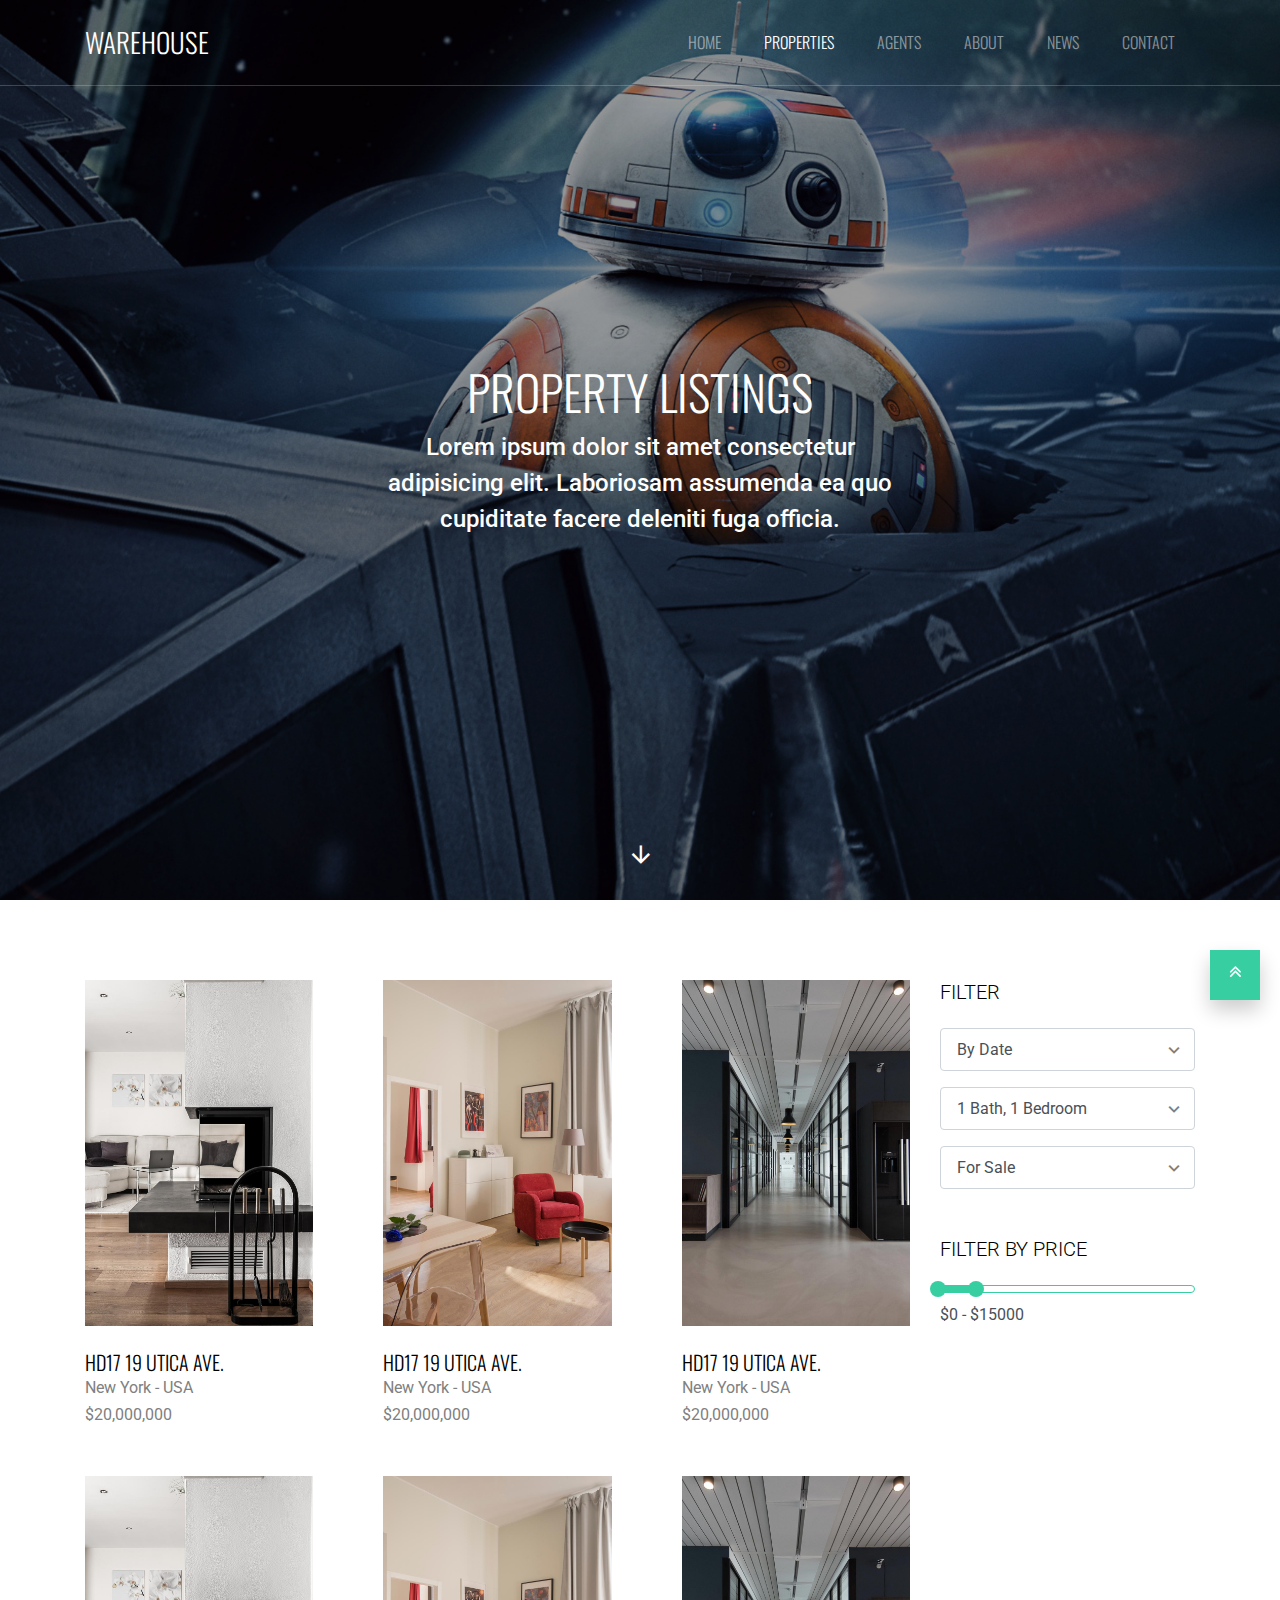
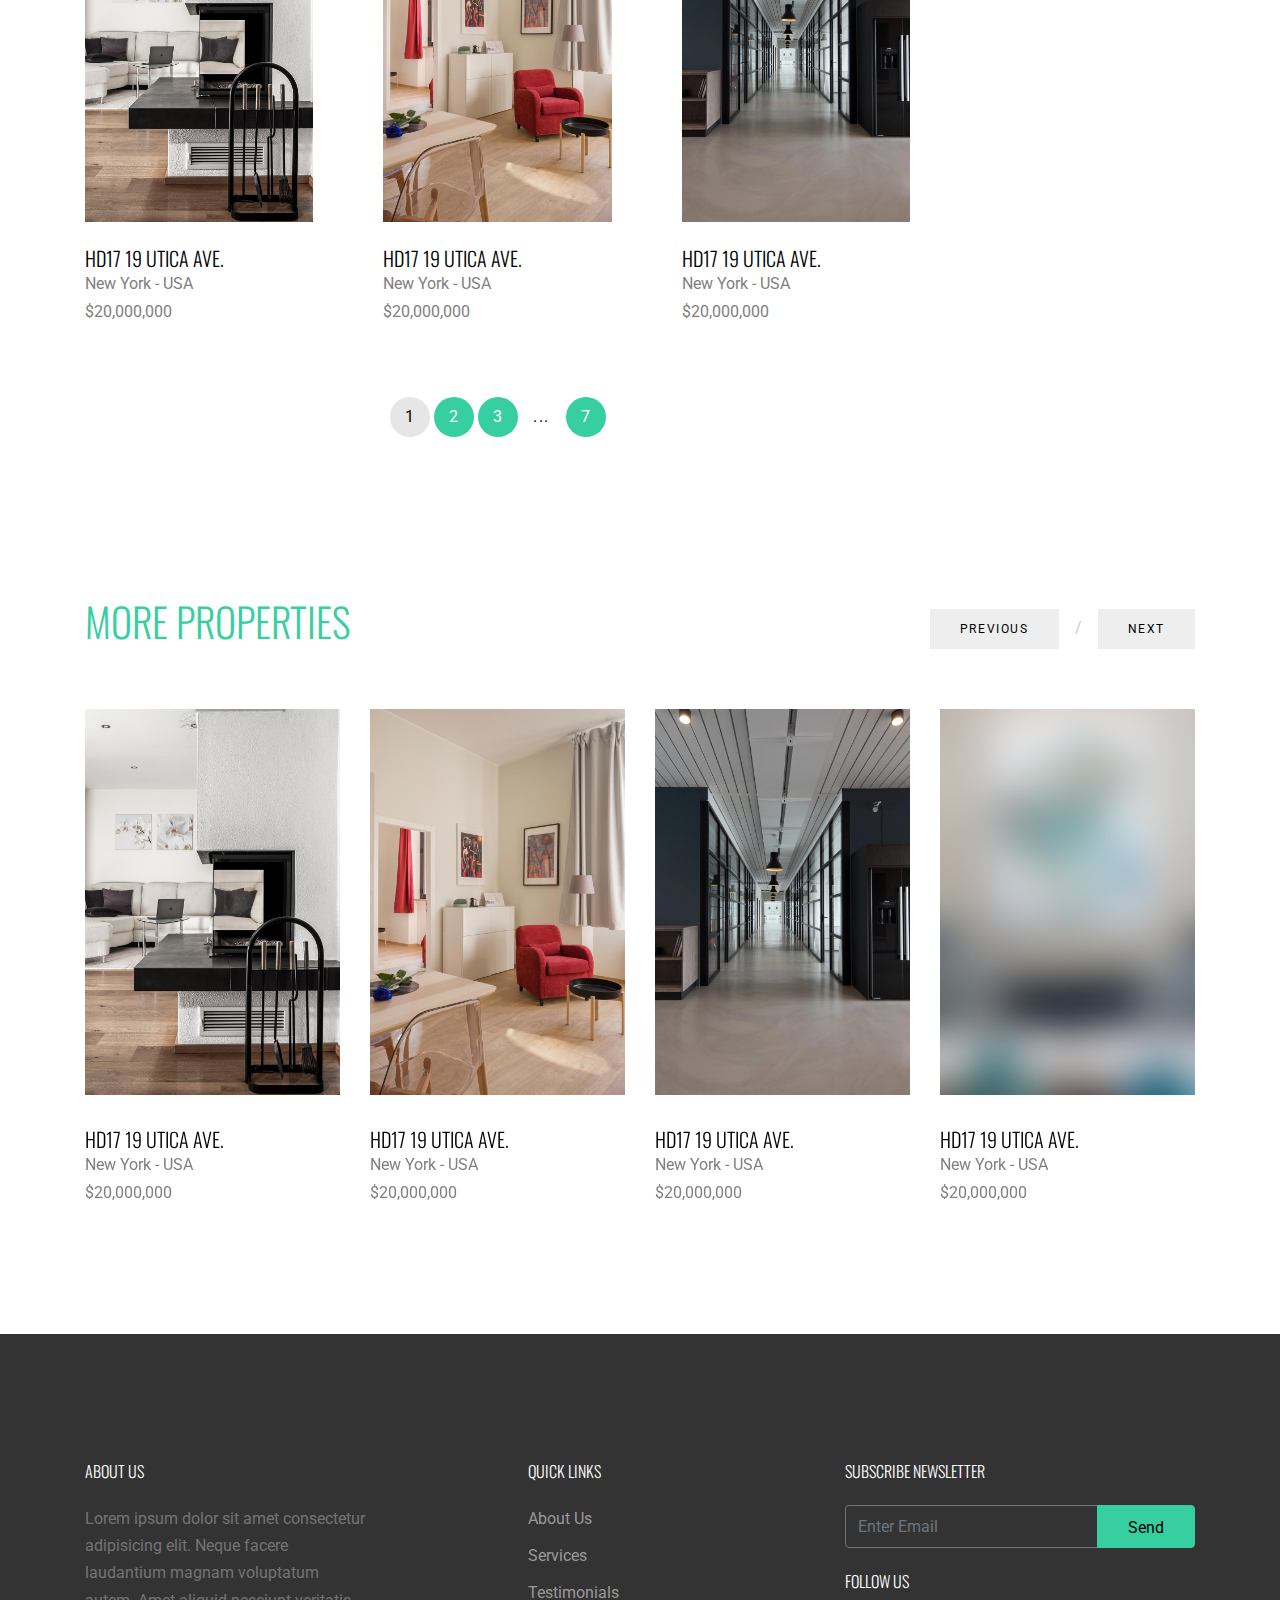
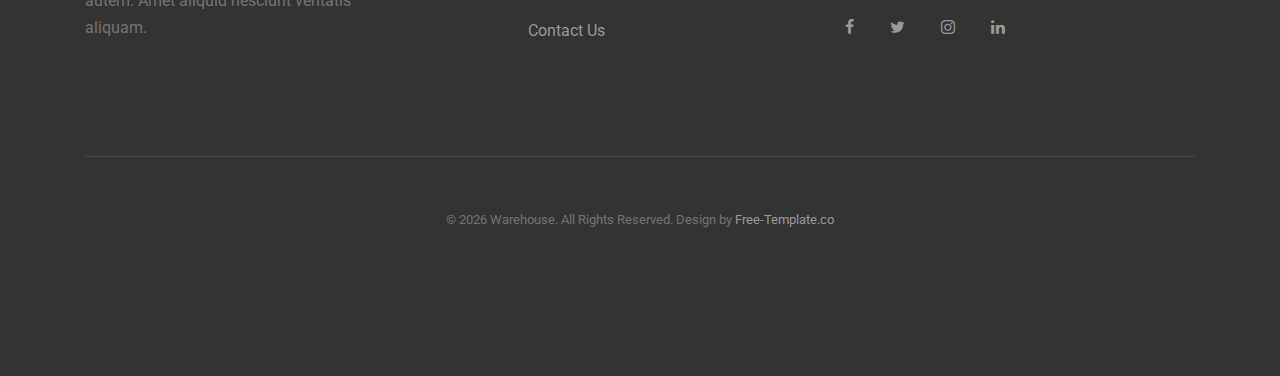
==== listings.html @ c09c1174 "Initial commit" ====
<!-- 
////////////////////////////////////////////////////////////////

Author: Free-Template.co
Author URL: http://free-template.co.
License: https://creativecommons.org/licenses/by/3.0/
License URL: https://creativecommons.org/licenses/by/3.0/
Site License URL: https://free-template.co/template-license/
  
Website:  https://free-template.co
Facebook: https://www.facebook.com/FreeDashTemplate.co
Twitter:  https://twitter.com/Free_Templateco
RSS Feed: https://feeds.feedburner.com/Free-templateco

////////////////////////////////////////////////////////////////
-->
<!DOCTYPE html>
<html lang="en">
  <head>
    <title>Warehouse &mdash; Free Website Template by Free-Template.co</title>
    <meta charset="utf-8">
    <meta name="viewport" content="width=device-width, initial-scale=1, shrink-to-fit=no">
    
    <meta name="description" content="" />
    <meta name="keywords" content="" />
    <meta name="author" content="Free-Template.co" />

    <link rel="shortcut icon" href="ftco-32x32.png">

    <link href="https://fonts.googleapis.com/css?family=Roboto:300,400,900|Oswald:300,400,700" rel="stylesheet">
    <link rel="stylesheet" href="fonts/icomoon/style.css">

    <link rel="stylesheet" href="css/bootstrap.min.css">
    <link rel="stylesheet" href="css/jquery-ui.css">
    <link rel="stylesheet" href="css/owl.carousel.min.css">
    <link rel="stylesheet" href="css/owl.theme.default.min.css">
    <link rel="stylesheet" href="css/owl.theme.default.min.css">

    <link rel="stylesheet" href="css/jquery.fancybox.min.css">

    <link rel="stylesheet" href="css/bootstrap-datepicker.css">

    <link rel="stylesheet" href="fonts/flaticon/font/flaticon.css">

    <link rel="stylesheet" href="css/aos.css">

    <link rel="stylesheet" href="css/style.css">
    
  </head>
  <body data-spy="scroll" data-target=".site-navbar-target" data-offset="300">
  
  <div class="site-wrap">

    <div class="site-mobile-menu site-navbar-target">
      <div class="site-mobile-menu-header">
        <div class="site-mobile-menu-close mt-3">
          <span class="icon-close2 js-menu-toggle"></span>
        </div>
      </div>
      <div class="site-mobile-menu-body"></div>
    </div>
   
    
    <header class="site-navbar py-4 js-sticky-header site-navbar-target" role="banner">

      <div class="container">
        <div class="row align-items-center">
          
          <div class="col-6 col-xl-2">
            <h1 class="mb-0 site-logo m-0 p-0"><a href="index.html" class="mb-0">Warehouse</a></h1>
          </div>

          <div class="col-12 col-md-10 d-none d-xl-block">
            <nav class="site-navigation position-relative text-right" role="navigation">

              <ul class="site-menu main-menu js-clone-nav mr-auto d-none d-lg-block">
                <li><a href="index.html#home-section" class="nav-link">Home</a></li>
                <li><a href="index.html#properties-section" class="nav-link active">Properties</a></li>
                <li><a href="index.html#agents-section" class="nav-link">Agents</a></li>
                <li><a href="index.html#about-section" class="nav-link">About</a></li>
                <li><a href="index.html#news-section" class="nav-link">News</a></li>
                <li><a href="index.html#contact-section" class="nav-link">Contact</a></li>
              </ul>
            </nav>
          </div>


          <div class="col-6 d-inline-block d-xl-none ml-md-0 py-3"><a href="#" class="site-menu-toggle js-menu-toggle text-white float-right"><span class="icon-menu h3"></span></a></div>

        </div>
      </div>
      
    </header>

    
    <div class="site-blocks-cover overlay" style="background-image: url(images/hero_1.jpg);" data-aos="fade" id="home-section">


      <div class="container">
        <div class="row align-items-center justify-content-center">
          <div class="col-md-6 mt-lg-5 text-center">
            <h1>Property Listings</h1>
            <p class="mb-5">Lorem ipsum dolor sit amet consectetur adipisicing elit. Laboriosam assumenda ea quo cupiditate facere deleniti fuga officia.</p>
            
          </div>
        </div>
      </div>

      <a href="#listings-section" class="smoothscroll arrow-down"><span class="icon-arrow_downward"></span></a>
    </div>  

    
    <div class="site-section" id="listings-section">
      <div class="container">
        
        <div class="row">
          <div class="col-md-3 order-1 order-md-2">
          <div class="mb-5">
            <h3 class="text-black mb-4 h5 font-family-2">Filter</h3>
            <form action="#">
              <div class="form-group">
                <div class="select-wrap">
                  <span class="icon icon-keyboard_arrow_down"></span>
                  <select class="form-control px-3">
                    <option value="">By Date</option>
                    <option value="">Trending</option>
                    <option value="">Best</option>
                  </select>
                </div>
              </div>
              <div class="form-group">
                <div class="select-wrap">
                  <span class="icon icon-keyboard_arrow_down"></span>
                  <select class="form-control px-3">
                    <option value="">1 Bath, 1 Bedroom</option>
                    <option value="">2 Bath, 2 Bedroom</option>
                    <option value="">3+ Bath, 3+ Bedroom</option>
                  </select>
                </div>
              </div>
              <div class="form-group">
                <div class="select-wrap">
                  <span class="icon icon-keyboard_arrow_down"></span>
                  <select class="form-control px-3">
                    <option value="">For Sale</option>
                    <option value="">For Rent</option>
                    <option value="">For Lease</option>
                  </select>
                </div>
              </div>
            </form>
            </div>

            <div class="mb-5">
              <h3 class="text-black mb-4 h5 font-family-2">Filter by Price</h3>
              <div id="slider-range" class="border-primary"></div>
              <input type="text" name="text" id="amount" class="form-control border-0 pl-0 bg-white" disabled="" />
            </div>
          </div>
          <div class="col-md-9 order-2 order-md-1">


              <div class="row large-gutters">
                  <div class="col-md-6 col-lg-4 mb-5 mb-lg-5 ">
                    <div class="ftco-media-1">
                      <div class="ftco-media-1-inner">
                        <a href="property-single.html" class="d-inline-block mb-4"><img src="images/property_1.jpg" alt="Image" class="img-fluid"></a>
                        <div class="ftco-media-details">
                          <h3>HD17 19 Utica Ave.</h3>
                          <p>New York - USA</p>
                          <strong>$20,000,000</strong>
                        </div>
          
                      </div> 
                    </div>
                  </div>
                  <div class="col-md-6 col-lg-4 mb-5 mb-lg-5 ">
                      <div class="ftco-media-1">
                          <div class="ftco-media-1-inner">
                            <a href="property-single.html" class="d-inline-block mb-4"><img src="images/property_2.jpg" alt="Image" class="img-fluid"></a>
                            <div class="ftco-media-details">
                              <h3>HD17 19 Utica Ave.</h3>
                              <p>New York - USA</p>
                              <strong>$20,000,000</strong>
                            </div>
              
                          </div> 
                        </div>
                  </div>
                  <div class="col-md-6 col-lg-4 mb-5 mb-lg-5 ">
                      <div class="ftco-media-1">
                          <div class="ftco-media-1-inner">
                            <a href="property-single.html" class="d-inline-block mb-4"><img src="images/property_3.jpg" alt="Image" class="img-fluid"></a>
                            <div class="ftco-media-details">
                              <h3>HD17 19 Utica Ave.</h3>
                              <p>New York - USA</p>
                              <strong>$20,000,000</strong>
                            </div>
              
                          </div> 
                        </div>
                  </div>
        
                  <div class="col-md-6 col-lg-4 mb-5 mb-lg-5 ">
                      <div class="ftco-media-1">
                        <div class="ftco-media-1-inner">
                          <a href="property-single.html" class="d-inline-block mb-4"><img src="images/property_1.jpg" alt="Image" class="img-fluid"></a>
                          <div class="ftco-media-details">
                            <h3>HD17 19 Utica Ave.</h3>
                            <p>New York - USA</p>
                            <strong>$20,000,000</strong>
                          </div>
            
                        </div> 
                      </div>
                    </div>
                    <div class="col-md-6 col-lg-4 mb-5 mb-lg-5 ">
                        <div class="ftco-media-1">
                            <div class="ftco-media-1-inner">
                              <a href="property-single.html" class="d-inline-block mb-4"><img src="images/property_2.jpg" alt="Image" class="img-fluid"></a>
                              <div class="ftco-media-details">
                                <h3>HD17 19 Utica Ave.</h3>
                                <p>New York - USA</p>
                                <strong>$20,000,000</strong>
                              </div>
                
                            </div> 
                          </div>
                    </div>
                    <div class="col-md-6 col-lg-4 mb-5 mb-lg-5 ">
                        <div class="ftco-media-1">
                            <div class="ftco-media-1-inner">
                              <a href="property-single.html" class="d-inline-block mb-4"><img src="images/property_3.jpg" alt="Image" class="img-fluid"></a>
                              <div class="ftco-media-details">
                                <h3>HD17 19 Utica Ave.</h3>
                                <p>New York - USA</p>
                                <strong>$20,000,000</strong>
                              </div>
                
                            </div> 
                          </div>
                    </div>
        
                </div>
          </div>
        </div>
        <div class="row mt-4">
          <div class="col-md-9">
            <div class="custom-pagination text-center">
              <span>1</span>
              <a href="#">2</a>
              <a href="#">3</a>
              <span class="more-page">...</span>
              <a href="#">7</a>
            </div>
            
          </div>
        </div>
      </div>
    </div>

    <div class="site-section" id="properties-section">
      <div class="container">
        <div class="row mb-5 align-items-center">
          <div class="col-md-7 text-left">
            <h2 class="section-title mb-3">More Properties</h2>
          </div>
          <div class="col-md-5 text-left text-md-right">
            <div class="custom-nav1">
              <a href="#" class="custom-prev1">Previous</a><span class="mx-3">/</span><a href="#" class="custom-next1">Next</a>
            </div>
          </div>
        </div>

        <div class="owl-carousel nonloop-block-13 mb-5">

            <div class="ftco-media-1">
                <div class="ftco-media-1-inner">
                  <a href="property-single.html" class="d-inline-block mb-4"><img src="images/property_1.jpg" alt="Image" class="img-fluid"></a>
                  <div class="ftco-media-details">
                    <h3>HD17 19 Utica Ave.</h3>
                    <p>New York - USA</p>
                    <strong>$20,000,000</strong>
                  </div>
    
                </div> 
              </div>


              <div class="ftco-media-1">
                  <div class="ftco-media-1-inner">
                    <a href="property-single.html" class="d-inline-block mb-4"><img src="images/property_2.jpg" alt="Image" class="img-fluid"></a>
                    <div class="ftco-media-details">
                      <h3>HD17 19 Utica Ave.</h3>
                      <p>New York - USA</p>
                      <strong>$20,000,000</strong>
                    </div>
      
                  </div> 
                </div>

                <div class="ftco-media-1">
                    <div class="ftco-media-1-inner">
                      <a href="property-single.html" class="d-inline-block mb-4"><img src="images/property_3.jpg" alt="Image" class="img-fluid"></a>
                      <div class="ftco-media-details">
                        <h3>HD17 19 Utica Ave.</h3>
                        <p>New York - USA</p>
                        <strong>$20,000,000</strong>
                      </div>
        
                    </div> 
                  </div>


                  <div class="ftco-media-1">
                      <div class="ftco-media-1-inner">
                        <a href="property-single.html" class="d-inline-block mb-4"><img src="images/property_4.jpg" alt="Image" class="img-fluid"></a>
                        <div class="ftco-media-details">
                          <h3>HD17 19 Utica Ave.</h3>
                          <p>New York - USA</p>
                          <strong>$20,000,000</strong>
                        </div>
          
                      </div> 
                    </div>

        </div>
        
      </div>
    </div>

    
    <footer class="site-footer">
      <div class="container">
        <div class="row">
          <div class="col-md-8">
            <div class="row">
              <div class="col-md-5">
                <h2 class="footer-heading mb-4">About Us</h2>
                <p>Lorem ipsum dolor sit amet consectetur adipisicing elit. Neque facere laudantium magnam voluptatum autem. Amet aliquid nesciunt veritatis aliquam.</p>
              </div>
              <div class="col-md-3 mx-auto">
                <h2 class="footer-heading mb-4">Quick Links</h2>
                <ul class="list-unstyled">
                  <li><a href="#">About Us</a></li>
                  <li><a href="#">Services</a></li>
                  <li><a href="#">Testimonials</a></li>
                  <li><a href="#">Contact Us</a></li>
                </ul>
              </div>
              
            </div>
          </div>
          <div class="col-md-4">
            <div class="mb-4">
              <h2 class="footer-heading mb-4">Subscribe Newsletter</h2>
            <form action="#" method="post" class="footer-subscribe">
              <div class="input-group mb-3">
                <input type="text" class="form-control border-secondary text-white bg-transparent" placeholder="Enter Email" aria-label="Enter Email" aria-describedby="button-addon2">
                <div class="input-group-append">
                  <button class="btn btn-primary text-black" type="button" id="button-addon2">Send</button>
                </div>
              </div>
            </form>  
            </div>
            
            <div class="">
              <h2 class="footer-heading mb-4">Follow Us</h2>
                <a href="#" class="pl-0 pr-3"><span class="icon-facebook"></span></a>
                <a href="#" class="pl-3 pr-3"><span class="icon-twitter"></span></a>
                <a href="#" class="pl-3 pr-3"><span class="icon-instagram"></span></a>
                <a href="#" class="pl-3 pr-3"><span class="icon-linkedin"></span></a>
            </div>


          </div>
        </div>
        <div class="row pt-5 mt-5 text-center">
          <div class="col-md-12">
            <div class="border-top pt-5">
            <!-- Link back to Free-Template.co can't be removed. Template is licensed under CC BY 3.0. -->
            <p class="copyright"><small>&copy; <script>document.write(new Date().getFullYear());</script> Warehouse. All Rights Reserved.  Design by <a href="https://free-template.co" target="_blank">Free-Template.co</a></small></p>
            </div>
          </div>
          
        </div>
      </div>
    </footer>

  </div> <!-- .site-wrap -->

  <a href="#top" class="gototop"><span class="icon-angle-double-up"></span></a> 

  <script src="js/jquery-3.3.1.min.js"></script>
  <script src="js/jquery-ui.js"></script>
  <script src="js/popper.min.js"></script>
  <script src="js/bootstrap.min.js"></script>
  <script src="js/owl.carousel.min.js"></script>
  <script src="js/jquery.countdown.min.js"></script>
  <script src="js/bootstrap-datepicker.min.js"></script>
  <script src="js/jquery.easing.1.3.js"></script>
  <script src="js/aos.js"></script>
  <script src="js/jquery.fancybox.min.js"></script>
  <script src="js/jquery.sticky.js"></script>

  
  <script src="js/main.js"></script>
    
  </body>
</html>
---- fonts/icomoon/style.css ----
@font-face {
  font-family: 'icomoon';
  src:  url('fonts/icomoon.eot?10si43');
  src:  url('fonts/icomoon.eot?10si43#iefix') format('embedded-opentype'),
    url('fonts/icomoon.ttf?10si43') format('truetype'),
    url('fonts/icomoon.woff?10si43') format('woff'),
    url('fonts/icomoon.svg?10si43#icomoon') format('svg');
  font-weight: normal;
  font-style: normal;
}

[class^="icon-"], [class*=" icon-"] {
  /* use !important to prevent issues with browser extensions that change fonts */
  font-family: 'icomoon' !important;
  speak: none;
  font-style: normal;
  font-weight: normal;
  font-variant: normal;
  text-transform: none;
  line-height: 1;

  /* Better Font Rendering =========== */
  -webkit-font-smoothing: antialiased;
  -moz-osx-font-smoothing: grayscale;
}

.icon-asterisk:before {
  content: "\f069";
}
.icon-plus:before {
  content: "\f067";
}
.icon-question:before {
  content: "\f128";
}
.icon-minus:before {
  content: "\f068";
}
.icon-glass:before {
  content: "\f000";
}
.icon-music:before {
  content: "\f001";
}
.icon-search:before {
  content: "\f002";
}
.icon-envelope-o:before {
  content: "\f003";
}
.icon-heart:before {
  content: "\f004";
}
.icon-star:before {
  content: "\f005";
}
.icon-star-o:before {
  content: "\f006";
}
.icon-user:before {
  content: "\f007";
}
.icon-film:before {
  content: "\f008";
}
.icon-th-large:before {
  content: "\f009";
}
.icon-th:before {
  content: "\f00a";
}
.icon-th-list:before {
  content: "\f00b";
}
.icon-check:before {
  content: "\f00c";
}
.icon-close:before {
  content: "\f00d";
}
.icon-remove:before {
  content: "\f00d";
}
.icon-times:before {
  content: "\f00d";
}
.icon-search-plus:before {
  content: "\f00e";
}
.icon-search-minus:before {
  content: "\f010";
}
.icon-power-off:before {
  content: "\f011";
}
.icon-signal:before {
  content: "\f012";
}
.icon-cog:before {
  content: "\f013";
}
.icon-gear:before {
  content: "\f013";
}
.icon-trash-o:before {
  content: "\f014";
}
.icon-home:before {
  content: "\f015";
}
.icon-file-o:before {
  content: "\f016";
}
.icon-clock-o:before {
  content: "\f017";
}
.icon-road:before {
  content: "\f018";
}
.icon-download:before {
  content: "\f019";
}
.icon-arrow-circle-o-down:before {
  content: "\f01a";
}
.icon-arrow-circle-o-up:before {
  content: "\f01b";
}
.icon-inbox:before {
  content: "\f01c";
}
.icon-play-circle-o:before {
  content: "\f01d";
}
.icon-repeat:before {
  content: "\f01e";
}
.icon-rotate-right:before {
  content: "\f01e";
}
.icon-refresh:before {
  content: "\f021";
}
.icon-list-alt:before {
  content: "\f022";
}
.icon-lock:before {
  content: "\f023";
}
.icon-flag:before {
  content: "\f024";
}
.icon-headphones:before {
  content: "\f025";
}
.icon-volume-off:before {
  content: "\f026";
}
.icon-volume-down:before {
  content: "\f027";
}
.icon-volume-up:before {
  content: "\f028";
}
.icon-qrcode:before {
  content: "\f029";
}
.icon-barcode:before {
  content: "\f02a";
}
.icon-tag:before {
  content: "\f02b";
}
.icon-tags:before {
  content: "\f02c";
}
.icon-book:before {
  content: "\f02d";
}
.icon-bookmark:before {
  content: "\f02e";
}
.icon-print:before {
  content: "\f02f";
}
.icon-camera:before {
  content: "\f030";
}
.icon-font:before {
  content: "\f031";
}
.icon-bold:before {
  content: "\f032";
}
.icon-italic:before {
  content: "\f033";
}
.icon-text-height:before {
  content: "\f034";
}
.icon-text-width:before {
  content: "\f035";
}
.icon-align-left:before {
  content: "\f036";
}
.icon-align-center:before {
  content: "\f037";
}
.icon-align-right:before {
  content: "\f038";
}
.icon-align-justify:before {
  content: "\f039";
}
.icon-list:before {
  content: "\f03a";
}
.icon-dedent:before {
  content: "\f03b";
}
.icon-outdent:before {
  content: "\f03b";
}
.icon-indent:before {
  content: "\f03c";
}
.icon-video-camera:before {
  content: "\f03d";
}
.icon-image:before {
  content: "\f03e";
}
.icon-photo:before {
  content: "\f03e";
}
.icon-picture-o:before {
  content: "\f03e";
}
.icon-pencil:before {
  content: "\f040";
}
.icon-map-marker:before {
  content: "\f041";
}
.icon-adjust:before {
  content: "\f042";
}
.icon-tint:before {
  content: "\f043";
}
.icon-edit:before {
  content: "\f044";
}
.icon-pencil-square-o:before {
  content: "\f044";
}
.icon-share-square-o:before {
  content: "\f045";
}
.icon-check-square-o:before {
  content: "\f046";
}
.icon-arrows:before {
  content: "\f047";
}
.icon-step-backward:before {
  content: "\f048";
}
.icon-fast-backward:before {
  content: "\f049";
}
.icon-backward:before {
  content: "\f04a";
}
.icon-play:before {
  content: "\f04b";
}
.icon-pause:before {
  content: "\f04c";
}
.icon-stop:before {
  content: "\f04d";
}
.icon-forward:before {
  content: "\f04e";
}
.icon-fast-forward:before {
  content: "\f050";
}
.icon-step-forward:before {
  content: "\f051";
}
.icon-eject:before {
  content: "\f052";
}
.icon-chevron-left:before {
  content: "\f053";
}
.icon-chevron-right:before {
  content: "\f054";
}
.icon-plus-circle:before {
  content: "\f055";
}
.icon-minus-circle:before {
  content: "\f056";
}
.icon-times-circle:before {
  content: "\f057";
}
.icon-check-circle:before {
  content: "\f058";
}
.icon-question-circle:before {
  content: "\f059";
}
.icon-info-circle:before {
  content: "\f05a";
}
.icon-crosshairs:before {
  content: "\f05b";
}
.icon-times-circle-o:before {
  content: "\f05c";
}
.icon-check-circle-o:before {
  content: "\f05d";
}
.icon-ban:before {
  content: "\f05e";
}
.icon-arrow-left:before {
  content: "\f060";
}
.icon-arrow-right:before {
  content: "\f061";
}
.icon-arrow-up:before {
  content: "\f062";
}
.icon-arrow-down:before {
  content: "\f063";
}
.icon-mail-forward:before {
  content: "\f064";
}
.icon-share:before {
  content: "\f064";
}
.icon-expand:before {
  content: "\f065";
}
.icon-compress:before {
  content: "\f066";
}
.icon-exclamation-circle:before {
  content: "\f06a";
}
.icon-gift:before {
  content: "\f06b";
}
.icon-leaf:before {
  content: "\f06c";
}
.icon-fire:before {
  content: "\f06d";
}
.icon-eye:before {
  content: "\f06e";
}
.icon-eye-slash:before {
  content: "\f070";
}
.icon-exclamation-triangle:before {
  content: "\f071";
}
.icon-warning:before {
  content: "\f071";
}
.icon-plane:before {
  content: "\f072";
}
.icon-calendar:before {
  content: "\f073";
}
.icon-random:before {
  content: "\f074";
}
.icon-comment:before {
  content: "\f075";
}
.icon-magnet:before {
  content: "\f076";
}
.icon-chevron-up:before {
  content: "\f077";
}
.icon-chevron-down:before {
  content: "\f078";
}
.icon-retweet:before {
  content: "\f079";
}
.icon-shopping-cart:before {
  content: "\f07a";
}
.icon-folder:before {
  content: "\f07b";
}
.icon-folder-open:before {
  content: "\f07c";
}
.icon-arrows-v:before {
  content: "\f07d";
}
.icon-arrows-h:before {
  content: "\f07e";
}
.icon-bar-chart:before {
  content: "\f080";
}
.icon-bar-chart-o:before {
  content: "\f080";
}
.icon-twitter-square:before {
  content: "\f081";
}
.icon-facebook-square:before {
  content: "\f082";
}
.icon-camera-retro:before {
  content: "\f083";
}
.icon-key:before {
  content: "\f084";
}
.icon-cogs:before {
  content: "\f085";
}
.icon-gears:before {
  content: "\f085";
}
.icon-comments:before {
  content: "\f086";
}
.icon-thumbs-o-up:before {
  content: "\f087";
}
.icon-thumbs-o-down:before {
  content: "\f088";
}
.icon-star-half:before {
  content: "\f089";
}
.icon-heart-o:before {
  content: "\f08a";
}
.icon-sign-out:before {
  content: "\f08b";
}
.icon-linkedin-square:before {
  content: "\f08c";
}
.icon-thumb-tack:before {
  content: "\f08d";
}
.icon-external-link:before {
  content: "\f08e";
}
.icon-sign-in:before {
  content: "\f090";
}
.icon-trophy:before {
  content: "\f091";
}
.icon-github-square:before {
  content: "\f092";
}
.icon-upload:before {
  content: "\f093";
}
.icon-lemon-o:before {
  content: "\f094";
}
.icon-phone:before {
  content: "\f095";
}
.icon-square-o:before {
  content: "\f096";
}
.icon-bookmark-o:before {
  content: "\f097";
}
.icon-phone-square:before {
  content: "\f098";
}
.icon-twitter:before {
  content: "\f099";
}
.icon-facebook:before {
  content: "\f09a";
}
.icon-facebook-f:before {
  content: "\f09a";
}
.icon-github:before {
  content: "\f09b";
}
.icon-unlock:before {
  content: "\f09c";
}
.icon-credit-card:before {
  content: "\f09d";
}
.icon-feed:before {
  content: "\f09e";
}
.icon-rss:before {
  content: "\f09e";
}
.icon-hdd-o:before {
  content: "\f0a0";
}
.icon-bullhorn:before {
  content: "\f0a1";
}
.icon-bell-o:before {
  content: "\f0a2";
}
.icon-certificate:before {
  content: "\f0a3";
}
.icon-hand-o-right:before {
  content: "\f0a4";
}
.icon-hand-o-left:before {
  content: "\f0a5";
}
.icon-hand-o-up:before {
  content: "\f0a6";
}
.icon-hand-o-down:before {
  content: "\f0a7";
}
.icon-arrow-circle-left:before {
  content: "\f0a8";
}
.icon-arrow-circle-right:before {
  content: "\f0a9";
}
.icon-arrow-circle-up:before {
  content: "\f0aa";
}
.icon-arrow-circle-down:before {
  content: "\f0ab";
}
.icon-globe:before {
  content: "\f0ac";
}
.icon-wrench:before {
  content: "\f0ad";
}
.icon-tasks:before {
  content: "\f0ae";
}
.icon-filter:before {
  content: "\f0b0";
}
.icon-briefcase:before {
  content: "\f0b1";
}
.icon-arrows-alt:before {
  content: "\f0b2";
}
.icon-group:before {
  content: "\f0c0";
}
.icon-users:before {
  content: "\f0c0";
}
.icon-chain:before {
  content: "\f0c1";
}
.icon-link:before {
  content: "\f0c1";
}
.icon-cloud:before {
  content: "\f0c2";
}
.icon-flask:before {
  content: "\f0c3";
}
.icon-cut:before {
  content: "\f0c4";
}
.icon-scissors:before {
  content: "\f0c4";
}
.icon-copy:before {
  content: "\f0c5";
}
.icon-files-o:before {
  content: "\f0c5";
}
.icon-paperclip:before {
  content: "\f0c6";
}
.icon-floppy-o:before {
  content: "\f0c7";
}
.icon-save:before {
  content: "\f0c7";
}
.icon-square:before {
  content: "\f0c8";
}
.icon-bars:before {
  content: "\f0c9";
}
.icon-navicon:before {
  content: "\f0c9";
}
.icon-reorder:before {
  content: "\f0c9";
}
.icon-list-ul:before {
  content: "\f0ca";
}
.icon-list-ol:before {
  content: "\f0cb";
}
.icon-strikethrough:before {
  content: "\f0cc";
}
.icon-underline:before {
  content: "\f0cd";
}
.icon-table:before {
  content: "\f0ce";
}
.icon-magic:before {
  content: "\f0d0";
}
.icon-truck:before {
  content: "\f0d1";
}
.icon-pinterest:before {
  content: "\f0d2";
}
.icon-pinterest-square:before {
  content: "\f0d3";
}
.icon-google-plus-square:before {
  content: "\f0d4";
}
.icon-google-plus:before {
  content: "\f0d5";
}
.icon-money:before {
  content: "\f0d6";
}
.icon-caret-down:before {
  content: "\f0d7";
}
.icon-caret-up:before {
  content: "\f0d8";
}
.icon-caret-left:before {
  content: "\f0d9";
}
.icon-caret-right:before {
  content: "\f0da";
}
.icon-columns:before {
  content: "\f0db";
}
.icon-sort:before {
  content: "\f0dc";
}
.icon-unsorted:before {
  content: "\f0dc";
}
.icon-sort-desc:before {
  content: "\f0dd";
}
.icon-sort-down:before {
  content: "\f0dd";
}
.icon-sort-asc:before {
  content: "\f0de";
}
.icon-sort-up:before {
  content: "\f0de";
}
.icon-envelope:before {
  content: "\f0e0";
}
.icon-linkedin:before {
  content: "\f0e1";
}
.icon-rotate-left:before {
  content: "\f0e2";
}
.icon-undo:before {
  content: "\f0e2";
}
.icon-gavel:before {
  content: "\f0e3";
}
.icon-legal:before {
  content: "\f0e3";
}
.icon-dashboard:before {
  content: "\f0e4";
}
.icon-tachometer:before {
  content: "\f0e4";
}
.icon-comment-o:before {
  content: "\f0e5";
}
.icon-comments-o:before {
  content: "\f0e6";
}
.icon-bolt:before {
  content: "\f0e7";
}
.icon-flash:before {
  content: "\f0e7";
}
.icon-sitemap:before {
  content: "\f0e8";
}
.icon-umbrella:before {
  content: "\f0e9";
}
.icon-clipboard:before {
  content: "\f0ea";
}
.icon-paste:before {
  content: "\f0ea";
}
.icon-lightbulb-o:before {
  content: "\f0eb";
}
.icon-exchange:before {
  content: "\f0ec";
}
.icon-cloud-download:before {
  content: "\f0ed";
}
.icon-cloud-upload:before {
  content: "\f0ee";
}
.icon-user-md:before {
  content: "\f0f0";
}
.icon-stethoscope:before {
  content: "\f0f1";
}
.icon-suitcase:before {
  content: "\f0f2";
}
.icon-bell:before {
  content: "\f0f3";
}
.icon-coffee:before {
  content: "\f0f4";
}
.icon-cutlery:before {
  content: "\f0f5";
}
.icon-file-text-o:before {
  content: "\f0f6";
}
.icon-building-o:before {
  content: "\f0f7";
}
.icon-hospital-o:before {
  content: "\f0f8";
}
.icon-ambulance:before {
  content: "\f0f9";
}
.icon-medkit:before {
  content: "\f0fa";
}
.icon-fighter-jet:before {
  content: "\f0fb";
}
.icon-beer:before {
  content: "\f0fc";
}
.icon-h-square:before {
  content: "\f0fd";
}
.icon-plus-square:before {
  content: "\f0fe";
}
.icon-angle-double-left:before {
  content: "\f100";
}
.icon-angle-double-right:before {
  content: "\f101";
}
.icon-angle-double-up:before {
  content: "\f102";
}
.icon-angle-double-down:before {
  content: "\f103";
}
.icon-angle-left:before {
  content: "\f104";
}
.icon-angle-right:before {
  content: "\f105";
}
.icon-angle-up:before {
  content: "\f106";
}
.icon-angle-down:before {
  content: "\f107";
}
.icon-desktop:before {
  content: "\f108";
}
.icon-laptop:before {
  content: "\f109";
}
.icon-tablet:before {
  content: "\f10a";
}
.icon-mobile:before {
  content: "\f10b";
}
.icon-mobile-phone:before {
  content: "\f10b";
}
.icon-circle-o:before {
  content: "\f10c";
}
.icon-quote-left:before {
  content: "\f10d";
}
.icon-quote-right:before {
  content: "\f10e";
}
.icon-spinner:before {
  content: "\f110";
}
.icon-circle:before {
  content: "\f111";
}
.icon-mail-reply:before {
  content: "\f112";
}
.icon-reply:before {
  content: "\f112";
}
.icon-github-alt:before {
  content: "\f113";
}
.icon-folder-o:before {
  content: "\f114";
}
.icon-folder-open-o:before {
  content: "\f115";
}
.icon-smile-o:before {
  content: "\f118";
}
.icon-frown-o:before {
  content: "\f119";
}
.icon-meh-o:before {
  content: "\f11a";
}
.icon-gamepad:before {
  content: "\f11b";
}
.icon-keyboard-o:before {
  content: "\f11c";
}
.icon-flag-o:before {
  content: "\f11d";
}
.icon-flag-checkered:before {
  content: "\f11e";
}
.icon-terminal:before {
  content: "\f120";
}
.icon-code:before {
  content: "\f121";
}
.icon-mail-reply-all:before {
  content: "\f122";
}
.icon-reply-all:before {
  content: "\f122";
}
.icon-star-half-empty:before {
  content: "\f123";
}
.icon-star-half-full:before {
  content: "\f123";
}
.icon-star-half-o:before {
  content: "\f123";
}
.icon-location-arrow:before {
  content: "\f124";
}
.icon-crop:before {
  content: "\f125";
}
.icon-code-fork:before {
  content: "\f126";
}
.icon-chain-broken:before {
  content: "\f127";
}
.icon-unlink:before {
  content: "\f127";
}
.icon-info:before {
  content: "\f129";
}
.icon-exclamation:before {
  content: "\f12a";
}
.icon-superscript:before {
  content: "\f12b";
}
.icon-subscript:before {
  content: "\f12c";
}
.icon-eraser:before {
  content: "\f12d";
}
.icon-puzzle-piece:before {
  content: "\f12e";
}
.icon-microphone:before {
  content: "\f130";
}
.icon-microphone-slash:before {
  content: "\f131";
}
.icon-shield:before {
  content: "\f132";
}
.icon-calendar-o:before {
  content: "\f133";
}
.icon-fire-extinguisher:before {
  content: "\f134";
}
.icon-rocket:before {
  content: "\f135";
}
.icon-maxcdn:before {
  content: "\f136";
}
.icon-chevron-circle-left:before {
  content: "\f137";
}
.icon-chevron-circle-right:before {
  content: "\f138";
}
.icon-chevron-circle-up:before {
  content: "\f139";
}
.icon-chevron-circle-down:before {
  content: "\f13a";
}
.icon-html5:before {
  content: "\f13b";
}
.icon-css3:before {
  content: "\f13c";
}
.icon-anchor:before {
  content: "\f13d";
}
.icon-unlock-alt:before {
  content: "\f13e";
}
.icon-bullseye:before {
  content: "\f140";
}
.icon-ellipsis-h:before {
  content: "\f141";
}
.icon-ellipsis-v:before {
  content: "\f142";
}
.icon-rss-square:before {
  content: "\f143";
}
.icon-play-circle:before {
  content: "\f144";
}
.icon-ticket:before {
  content: "\f145";
}
.icon-minus-square:before {
  content: "\f146";
}
.icon-minus-square-o:before {
  content: "\f147";
}
.icon-level-up:before {
  content: "\f148";
}
.icon-level-down:before {
  content: "\f149";
}
.icon-check-square:before {
  content: "\f14a";
}
.icon-pencil-square:before {
  content: "\f14b";
}
.icon-external-link-square:before {
  content: "\f14c";
}
.icon-share-square:before {
  content: "\f14d";
}
.icon-compass:before {
  content: "\f14e";
}
.icon-caret-square-o-down:before {
  content: "\f150";
}
.icon-toggle-down:before {
  content: "\f150";
}
.icon-caret-square-o-up:before {
  content: "\f151";
}
.icon-toggle-up:before {
  content: "\f151";
}
.icon-caret-square-o-right:before {
  content: "\f152";
}
.icon-toggle-right:before {
  content: "\f152";
}
.icon-eur:before {
  content: "\f153";
}
.icon-euro:before {
  content: "\f153";
}
.icon-gbp:before {
  content: "\f154";
}
.icon-dollar:before {
  content: "\f155";
}
.icon-usd:before {
  content: "\f155";
}
.icon-inr:before {
  content: "\f156";
}
.icon-rupee:before {
  content: "\f156";
}
.icon-cny:before {
  content: "\f157";
}
.icon-jpy:before {
  content: "\f157";
}
.icon-rmb:before {
  content: "\f157";
}
.icon-yen:before {
  content: "\f157";
}
.icon-rouble:before {
  content: "\f158";
}
.icon-rub:before {
  content: "\f158";
}
.icon-ruble:before {
  content: "\f158";
}
.icon-krw:before {
  content: "\f159";
}
.icon-won:before {
  content: "\f159";
}
.icon-bitcoin:before {
  content: "\f15a";
}
.icon-btc:before {
  content: "\f15a";
}
.icon-file:before {
  content: "\f15b";
}
.icon-file-text:before {
  content: "\f15c";
}
.icon-sort-alpha-asc:before {
  content: "\f15d";
}
.icon-sort-alpha-desc:before {
  content: "\f15e";
}
.icon-sort-amount-asc:before {
  content: "\f160";
}
.icon-sort-amount-desc:before {
  content: "\f161";
}
.icon-sort-numeric-asc:before {
  content: "\f162";
}
.icon-sort-numeric-desc:before {
  content: "\f163";
}
.icon-thumbs-up:before {
  content: "\f164";
}
.icon-thumbs-down:before {
  content: "\f165";
}
.icon-youtube-square:before {
  content: "\f166";
}
.icon-youtube:before {
  content: "\f167";
}
.icon-xing:before {
  content: "\f168";
}
.icon-xing-square:before {
  content: "\f169";
}
.icon-youtube-play:before {
  content: "\f16a";
}
.icon-dropbox:before {
  content: "\f16b";
}
.icon-stack-overflow:before {
  content: "\f16c";
}
.icon-instagram:before {
  content: "\f16d";
}
.icon-flickr:before {
  content: "\f16e";
}
.icon-adn:before {
  content: "\f170";
}
.icon-bitbucket:before {
  content: "\f171";
}
.icon-bitbucket-square:before {
  content: "\f172";
}
.icon-tumblr:before {
  content: "\f173";
}
.icon-tumblr-square:before {
  content: "\f174";
}
.icon-long-arrow-down:before {
  content: "\f175";
}
.icon-long-arrow-up:before {
  content: "\f176";
}
.icon-long-arrow-left:before {
  content: "\f177";
}
.icon-long-arrow-right:before {
  content: "\f178";
}
.icon-apple:before {
  content: "\f179";
}
.icon-windows:before {
  content: "\f17a";
}
.icon-android:before {
  content: "\f17b";
}
.icon-linux:before {
  content: "\f17c";
}
.icon-dribbble:before {
  content: "\f17d";
}
.icon-skype:before {
  content: "\f17e";
}
.icon-foursquare:before {
  content: "\f180";
}
.icon-trello:before {
  content: "\f181";
}
.icon-female:before {
  content: "\f182";
}
.icon-male:before {
  content: "\f183";
}
.icon-gittip:before {
  content: "\f184";
}
.icon-gratipay:before {
  content: "\f184";
}
.icon-sun-o:before {
  content: "\f185";
}
.icon-moon-o:before {
  content: "\f186";
}
.icon-archive:before {
  content: "\f187";
}
.icon-bug:before {
  content: "\f188";
}
.icon-vk:before {
  content: "\f189";
}
.icon-weibo:before {
  content: "\f18a";
}
.icon-renren:before {
  content: "\f18b";
}
.icon-pagelines:before {
  content: "\f18c";
}
.icon-stack-exchange:before {
  content: "\f18d";
}
.icon-arrow-circle-o-right:before {
  content: "\f18e";
}
.icon-arrow-circle-o-left:before {
  content: "\f190";
}
.icon-caret-square-o-left:before {
  content: "\f191";
}
.icon-toggle-left:before {
  content: "\f191";
}
.icon-dot-circle-o:before {
  content: "\f192";
}
.icon-wheelchair:before {
  content: "\f193";
}
.icon-vimeo-square:before {
  content: "\f194";
}
.icon-try:before {
  content: "\f195";
}
.icon-turkish-lira:before {
  content: "\f195";
}
.icon-plus-square-o:before {
  content: "\f196";
}
.icon-space-shuttle:before {
  content: "\f197";
}
.icon-slack:before {
  content: "\f198";
}
.icon-envelope-square:before {
  content: "\f199";
}
.icon-wordpress:before {
  content: "\f19a";
}
.icon-openid:before {
  content: "\f19b";
}
.icon-bank:before {
  content: "\f19c";
}
.icon-institution:before {
  content: "\f19c";
}
.icon-university:before {
  content: "\f19c";
}
.icon-graduation-cap:before {
  content: "\f19d";
}
.icon-mortar-board:before {
  content: "\f19d";
}
.icon-yahoo:before {
  content: "\f19e";
}
.icon-google:before {
  content: "\f1a0";
}
.icon-reddit:before {
  content: "\f1a1";
}
.icon-reddit-square:before {
  content: "\f1a2";
}
.icon-stumbleupon-circle:before {
  content: "\f1a3";
}
.icon-stumbleupon:before {
  content: "\f1a4";
}
.icon-delicious:before {
  content: "\f1a5";
}
.icon-digg:before {
  content: "\f1a6";
}
.icon-pied-piper-pp:before {
  content: "\f1a7";
}
.icon-pied-piper-alt:before {
  content: "\f1a8";
}
.icon-drupal:before {
  content: "\f1a9";
}
.icon-joomla:before {
  content: "\f1aa";
}
.icon-language:before {
  content: "\f1ab";
}
.icon-fax:before {
  content: "\f1ac";
}
.icon-building:before {
  content: "\f1ad";
}
.icon-child:before {
  content: "\f1ae";
}
.icon-paw:before {
  content: "\f1b0";
}
.icon-spoon:before {
  content: "\f1b1";
}
.icon-cube:before {
  content: "\f1b2";
}
.icon-cubes:before {
  content: "\f1b3";
}
.icon-behance:before {
  content: "\f1b4";
}
.icon-behance-square:before {
  content: "\f1b5";
}
.icon-steam:before {
  content: "\f1b6";
}
.icon-steam-square:before {
  content: "\f1b7";
}
.icon-recycle:before {
  content: "\f1b8";
}
.icon-automobile:before {
  content: "\f1b9";
}
.icon-car:before {
  content: "\f1b9";
}
.icon-cab:before {
  content: "\f1ba";
}
.icon-taxi:before {
  content: "\f1ba";
}
.icon-tree:before {
  content: "\f1bb";
}
.icon-spotify:before {
  content: "\f1bc";
}
.icon-deviantart:before {
  content: "\f1bd";
}
.icon-soundcloud:before {
  content: "\f1be";
}
.icon-database:before {
  content: "\f1c0";
}
.icon-file-pdf-o:before {
  content: "\f1c1";
}
.icon-file-word-o:before {
  content: "\f1c2";
}
.icon-file-excel-o:before {
  content: "\f1c3";
}
.icon-file-powerpoint-o:before {
  content: "\f1c4";
}
.icon-file-image-o:before {
  content: "\f1c5";
}
.icon-file-photo-o:before {
  content: "\f1c5";
}
.icon-file-picture-o:before {
  content: "\f1c5";
}
.icon-file-archive-o:before {
  content: "\f1c6";
}
.icon-file-zip-o:before {
  content: "\f1c6";
}
.icon-file-audio-o:before {
  content: "\f1c7";
}
.icon-file-sound-o:before {
  content: "\f1c7";
}
.icon-file-movie-o:before {
  content: "\f1c8";
}
.icon-file-video-o:before {
  content: "\f1c8";
}
.icon-file-code-o:before {
  content: "\f1c9";
}
.icon-vine:before {
  content: "\f1ca";
}
.icon-codepen:before {
  content: "\f1cb";
}
.icon-jsfiddle:before {
  content: "\f1cc";
}
.icon-life-bouy:before {
  content: "\f1cd";
}
.icon-life-buoy:before {
  content: "\f1cd";
}
.icon-life-ring:before {
  content: "\f1cd";
}
.icon-life-saver:before {
  content: "\f1cd";
}
.icon-support:before {
  content: "\f1cd";
}
.icon-circle-o-notch:before {
  content: "\f1ce";
}
.icon-ra:before {
  content: "\f1d0";
}
.icon-rebel:before {
  content: "\f1d0";
}
.icon-resistance:before {
  content: "\f1d0";
}
.icon-empire:before {
  content: "\f1d1";
}
.icon-ge:before {
  content: "\f1d1";
}
.icon-git-square:before {
  content: "\f1d2";
}
.icon-git:before {
  content: "\f1d3";
}
.icon-hacker-news:before {
  content: "\f1d4";
}
.icon-y-combinator-square:before {
  content: "\f1d4";
}
.icon-yc-square:before {
  content: "\f1d4";
}
.icon-tencent-weibo:before {
  content: "\f1d5";
}
.icon-qq:before {
  content: "\f1d6";
}
.icon-wechat:before {
  content: "\f1d7";
}
.icon-weixin:before {
  content: "\f1d7";
}
.icon-paper-plane:before {
  content: "\f1d8";
}
.icon-send:before {
  content: "\f1d8";
}
.icon-paper-plane-o:before {
  content: "\f1d9";
}
.icon-send-o:before {
  content: "\f1d9";
}
.icon-history:before {
  content: "\f1da";
}
.icon-circle-thin:before {
  content: "\f1db";
}
.icon-header:before {
  content: "\f1dc";
}
.icon-paragraph:before {
  content: "\f1dd";
}
.icon-sliders:before {
  content: "\f1de";
}
.icon-share-alt:before {
  content: "\f1e0";
}
.icon-share-alt-square:before {
  content: "\f1e1";
}
.icon-bomb:before {
  content: "\f1e2";
}
.icon-futbol-o:before {
  content: "\f1e3";
}
.icon-soccer-ball-o:before {
  content: "\f1e3";
}
.icon-tty:before {
  content: "\f1e4";
}
.icon-binoculars:before {
  content: "\f1e5";
}
.icon-plug:before {
  content: "\f1e6";
}
.icon-slideshare:before {
  content: "\f1e7";
}
.icon-twitch:before {
  content: "\f1e8";
}
.icon-yelp:before {
  content: "\f1e9";
}
.icon-newspaper-o:before {
  content: "\f1ea";
}
.icon-wifi:before {
  content: "\f1eb";
}
.icon-calculator:before {
  content: "\f1ec";
}
.icon-paypal:before {
  content: "\f1ed";
}
.icon-google-wallet:before {
  content: "\f1ee";
}
.icon-cc-visa:before {
  content: "\f1f0";
}
.icon-cc-mastercard:before {
  content: "\f1f1";
}
.icon-cc-discover:before {
  content: "\f1f2";
}
.icon-cc-amex:before {
  content: "\f1f3";
}
.icon-cc-paypal:before {
  content: "\f1f4";
}
.icon-cc-stripe:before {
  content: "\f1f5";
}
.icon-bell-slash:before {
  content: "\f1f6";
}
.icon-bell-slash-o:before {
  content: "\f1f7";
}
.icon-trash:before {
  content: "\f1f8";
}
.icon-copyright:before {
  content: "\f1f9";
}
.icon-at:before {
  content: "\f1fa";
}
.icon-eyedropper:before {
  content: "\f1fb";
}
.icon-paint-brush:before {
  content: "\f1fc";
}
.icon-birthday-cake:before {
  content: "\f1fd";
}
.icon-area-chart:before {
  content: "\f1fe";
}
.icon-pie-chart:before {
  content: "\f200";
}
.icon-line-chart:before {
  content: "\f201";
}
.icon-lastfm:before {
  content: "\f202";
}
.icon-lastfm-square:before {
  content: "\f203";
}
.icon-toggle-off:before {
  content: "\f204";
}
.icon-toggle-on:before {
  content: "\f205";
}
.icon-bicycle:before {
  content: "\f206";
}
.icon-bus:before {
  content: "\f207";
}
.icon-ioxhost:before {
  content: "\f208";
}
.icon-angellist:before {
  content: "\f209";
}
.icon-cc:before {
  content: "\f20a";
}
.icon-ils:before {
  content: "\f20b";
}
.icon-shekel:before {
  content: "\f20b";
}
.icon-sheqel:before {
  content: "\f20b";
}
.icon-meanpath:before {
  content: "\f20c";
}
.icon-buysellads:before {
  content: "\f20d";
}
.icon-connectdevelop:before {
  content: "\f20e";
}
.icon-dashcube:before {
  content: "\f210";
}
.icon-forumbee:before {
  content: "\f211";
}
.icon-leanpub:before {
  content: "\f212";
}
.icon-sellsy:before {
  content: "\f213";
}
.icon-shirtsinbulk:before {
  content: "\f214";
}
.icon-simplybuilt:before {
  content: "\f215";
}
.icon-skyatlas:before {
  content: "\f216";
}
.icon-cart-plus:before {
  content: "\f217";
}
.icon-cart-arrow-down:before {
  content: "\f218";
}
.icon-diamond:before {
  content: "\f219";
}
.icon-ship:before {
  content: "\f21a";
}
.icon-user-secret:before {
  content: "\f21b";
}
.icon-motorcycle:before {
  content: "\f21c";
}
.icon-street-view:before {
  content: "\f21d";
}
.icon-heartbeat:before {
  content: "\f21e";
}
.icon-venus:before {
  content: "\f221";
}
.icon-mars:before {
  content: "\f222";
}
.icon-mercury:before {
  content: "\f223";
}
.icon-intersex:before {
  content: "\f224";
}
.icon-transgender:before {
  content: "\f224";
}
.icon-transgender-alt:before {
  content: "\f225";
}
.icon-venus-double:before {
  content: "\f226";
}
.icon-mars-double:before {
  content: "\f227";
}
.icon-venus-mars:before {
  content: "\f228";
}
.icon-mars-stroke:before {
  content: "\f229";
}
.icon-mars-stroke-v:before {
  content: "\f22a";
}
.icon-mars-stroke-h:before {
  content: "\f22b";
}
.icon-neuter:before {
  content: "\f22c";
}
.icon-genderless:before {
  content: "\f22d";
}
.icon-facebook-official:before {
  content: "\f230";
}
.icon-pinterest-p:before {
  content: "\f231";
}
.icon-whatsapp:before {
  content: "\f232";
}
.icon-server:before {
  content: "\f233";
}
.icon-user-plus:before {
  content: "\f234";
}
.icon-user-times:before {
  content: "\f235";
}
.icon-bed:before {
  content: "\f236";
}
.icon-hotel:before {
  content: "\f236";
}
.icon-viacoin:before {
  content: "\f237";
}
.icon-train:before {
  content: "\f238";
}
.icon-subway:before {
  content: "\f239";
}
.icon-medium:before {
  content: "\f23a";
}
.icon-y-combinator:before {
  content: "\f23b";
}
.icon-yc:before {
  content: "\f23b";
}
.icon-optin-monster:before {
  content: "\f23c";
}
.icon-opencart:before {
  content: "\f23d";
}
.icon-expeditedssl:before {
  content: "\f23e";
}
.icon-battery:before {
  content: "\f240";
}
.icon-battery-4:before {
  content: "\f240";
}
.icon-battery-full:before {
  content: "\f240";
}
.icon-battery-3:before {
  content: "\f241";
}
.icon-battery-three-quarters:before {
  content: "\f241";
}
.icon-battery-2:before {
  content: "\f242";
}
.icon-battery-half:before {
  content: "\f242";
}
.icon-battery-1:before {
  content: "\f243";
}
.icon-battery-quarter:before {
  content: "\f243";
}
.icon-battery-0:before {
  content: "\f244";
}
.icon-battery-empty:before {
  content: "\f244";
}
.icon-mouse-pointer:before {
  content: "\f245";
}
.icon-i-cursor:before {
  content: "\f246";
}
.icon-object-group:before {
  content: "\f247";
}
.icon-object-ungroup:before {
  content: "\f248";
}
.icon-sticky-note:before {
  content: "\f249";
}
.icon-sticky-note-o:before {
  content: "\f24a";
}
.icon-cc-jcb:before {
  content: "\f24b";
}
.icon-cc-diners-club:before {
  content: "\f24c";
}
.icon-clone:before {
  content: "\f24d";
}
.icon-balance-scale:before {
  content: "\f24e";
}
.icon-hourglass-o:before {
  content: "\f250";
}
.icon-hourglass-1:before {
  content: "\f251";
}
.icon-hourglass-start:before {
  content: "\f251";
}
.icon-hourglass-2:before {
  content: "\f252";
}
.icon-hourglass-half:before {
  content: "\f252";
}
.icon-hourglass-3:before {
  content: "\f253";
}
.icon-hourglass-end:before {
  content: "\f253";
}
.icon-hourglass:before {
  content: "\f254";
}
.icon-hand-grab-o:before {
  content: "\f255";
}
.icon-hand-rock-o:before {
  content: "\f255";
}
.icon-hand-paper-o:before {
  content: "\f256";
}
.icon-hand-stop-o:before {
  content: "\f256";
}
.icon-hand-scissors-o:before {
  content: "\f257";
}
.icon-hand-lizard-o:before {
  content: "\f258";
}
.icon-hand-spock-o:before {
  content: "\f259";
}
.icon-hand-pointer-o:before {
  content: "\f25a";
}
.icon-hand-peace-o:before {
  content: "\f25b";
}
.icon-trademark:before {
  content: "\f25c";
}
.icon-registered:before {
  content: "\f25d";
}
.icon-creative-commons:before {
  content: "\f25e";
}
.icon-gg:before {
  content: "\f260";
}
.icon-gg-circle:before {
  content: "\f261";
}
.icon-tripadvisor:before {
  content: "\f262";
}
.icon-odnoklassniki:before {
  content: "\f263";
}
.icon-odnoklassniki-square:before {
  content: "\f264";
}
.icon-get-pocket:before {
  content: "\f265";
}
.icon-wikipedia-w:before {
  content: "\f266";
}
.icon-safari:before {
  content: "\f267";
}
.icon-chrome:before {
  content: "\f268";
}
.icon-firefox:before {
  content: "\f269";
}
.icon-opera:before {
  content: "\f26a";
}
.icon-internet-explorer:before {
  content: "\f26b";
}
.icon-television:before {
  content: "\f26c";
}
.icon-tv:before {
  content: "\f26c";
}
.icon-contao:before {
  content: "\f26d";
}
.icon-500px:before {
  content: "\f26e";
}
.icon-amazon:before {
  content: "\f270";
}
.icon-calendar-plus-o:before {
  content: "\f271";
}
.icon-calendar-minus-o:before {
  content: "\f272";
}
.icon-calendar-times-o:before {
  content: "\f273";
}
.icon-calendar-check-o:before {
  content: "\f274";
}
.icon-industry:before {
  content: "\f275";
}
.icon-map-pin:before {
  content: "\f276";
}
.icon-map-signs:before {
  content: "\f277";
}
.icon-map-o:before {
  content: "\f278";
}
.icon-map:before {
  content: "\f279";
}
.icon-commenting:before {
  content: "\f27a";
}
.icon-commenting-o:before {
  content: "\f27b";
}
.icon-houzz:before {
  content: "\f27c";
}
.icon-vimeo:before {
  content: "\f27d";
}
.icon-black-tie:before {
  content: "\f27e";
}
.icon-fonticons:before {
  content: "\f280";
}
.icon-reddit-alien:before {
  content: "\f281";
}
.icon-edge:before {
  content: "\f282";
}
.icon-credit-card-alt:before {
  content: "\f283";
}
.icon-codiepie:before {
  content: "\f284";
}
.icon-modx:before {
  content: "\f285";
}
.icon-fort-awesome:before {
  content: "\f286";
}
.icon-usb:before {
  content: "\f287";
}
.icon-product-hunt:before {
  content: "\f288";
}
.icon-mixcloud:before {
  content: "\f289";
}
.icon-scribd:before {
  content: "\f28a";
}
.icon-pause-circle:before {
  content: "\f28b";
}
.icon-pause-circle-o:before {
  content: "\f28c";
}
.icon-stop-circle:before {
  content: "\f28d";
}
.icon-stop-circle-o:before {
  content: "\f28e";
}
.icon-shopping-bag:before {
  content: "\f290";
}
.icon-shopping-basket:before {
  content: "\f291";
}
.icon-hashtag:before {
  content: "\f292";
}
.icon-bluetooth:before {
  content: "\f293";
}
.icon-bluetooth-b:before {
  content: "\f294";
}
.icon-percent:before {
  content: "\f295";
}
.icon-gitlab:before {
  content: "\f296";
}
.icon-wpbeginner:before {
  content: "\f297";
}
.icon-wpforms:before {
  content: "\f298";
}
.icon-envira:before {
  content: "\f299";
}
.icon-universal-access:before {
  content: "\f29a";
}
.icon-wheelchair-alt:before {
  content: "\f29b";
}
.icon-question-circle-o:before {
  content: "\f29c";
}
.icon-blind:before {
  content: "\f29d";
}
.icon-audio-description:before {
  content: "\f29e";
}
.icon-volume-control-phone:before {
  content: "\f2a0";
}
.icon-braille:before {
  content: "\f2a1";
}
.icon-assistive-listening-systems:before {
  content: "\f2a2";
}
.icon-american-sign-language-interpreting:before {
  content: "\f2a3";
}
.icon-asl-interpreting:before {
  content: "\f2a3";
}
.icon-deaf:before {
  content: "\f2a4";
}
.icon-deafness:before {
  content: "\f2a4";
}
.icon-hard-of-hearing:before {
  content: "\f2a4";
}
.icon-glide:before {
  content: "\f2a5";
}
.icon-glide-g:before {
  content: "\f2a6";
}
.icon-sign-language:before {
  content: "\f2a7";
}
.icon-signing:before {
  content: "\f2a7";
}
.icon-low-vision:before {
  content: "\f2a8";
}
.icon-viadeo:before {
  content: "\f2a9";
}
.icon-viadeo-square:before {
  content: "\f2aa";
}
.icon-snapchat:before {
  content: "\f2ab";
}
.icon-snapchat-ghost:before {
  content: "\f2ac";
}
.icon-snapchat-square:before {
  content: "\f2ad";
}
.icon-pied-piper:before {
  content: "\f2ae";
}
.icon-first-order:before {
  content: "\f2b0";
}
.icon-yoast:before {
  content: "\f2b1";
}
.icon-themeisle:before {
  content: "\f2b2";
}
.icon-google-plus-circle:before {
  content: "\f2b3";
}
.icon-google-plus-official:before {
  content: "\f2b3";
}
.icon-fa:before {
  content: "\f2b4";
}
.icon-font-awesome:before {
  content: "\f2b4";
}
.icon-handshake-o:before {
  content: "\f2b5";
}
.icon-envelope-open:before {
  content: "\f2b6";
}
.icon-envelope-open-o:before {
  content: "\f2b7";
}
.icon-linode:before {
  content: "\f2b8";
}
.icon-address-book:before {
  content: "\f2b9";
}
.icon-address-book-o:before {
  content: "\f2ba";
}
.icon-address-card:before {
  content: "\f2bb";
}
.icon-vcard:before {
  content: "\f2bb";
}
.icon-address-card-o:before {
  content: "\f2bc";
}
.icon-vcard-o:before {
  content: "\f2bc";
}
.icon-user-circle:before {
  content: "\f2bd";
}
.icon-user-circle-o:before {
  content: "\f2be";
}
.icon-user-o:before {
  content: "\f2c0";
}
.icon-id-badge:before {
  content: "\f2c1";
}
.icon-drivers-license:before {
  content: "\f2c2";
}
.icon-id-card:before {
  content: "\f2c2";
}
.icon-drivers-license-o:before {
  content: "\f2c3";
}
.icon-id-card-o:before {
  content: "\f2c3";
}
.icon-quora:before {
  content: "\f2c4";
}
.icon-free-code-camp:before {
  content: "\f2c5";
}
.icon-telegram:before {
  content: "\f2c6";
}
.icon-thermometer:before {
  content: "\f2c7";
}
.icon-thermometer-4:before {
  content: "\f2c7";
}
.icon-thermometer-full:before {
  content: "\f2c7";
}
.icon-thermometer-3:before {
  content: "\f2c8";
}
.icon-thermometer-three-quarters:before {
  content: "\f2c8";
}
.icon-thermometer-2:before {
  content: "\f2c9";
}
.icon-thermometer-half:before {
  content: "\f2c9";
}
.icon-thermometer-1:before {
  content: "\f2ca";
}
.icon-thermometer-quarter:before {
  content: "\f2ca";
}
.icon-thermometer-0:before {
  content: "\f2cb";
}
.icon-thermometer-empty:before {
  content: "\f2cb";
}
.icon-shower:before {
  content: "\f2cc";
}
.icon-bath:before {
  content: "\f2cd";
}
.icon-bathtub:before {
  content: "\f2cd";
}
.icon-s15:before {
  content: "\f2cd";
}
.icon-podcast:before {
  content: "\f2ce";
}
.icon-window-maximize:before {
  content: "\f2d0";
}
.icon-window-minimize:before {
  content: "\f2d1";
}
.icon-window-restore:before {
  content: "\f2d2";
}
.icon-times-rectangle:before {
  content: "\f2d3";
}
.icon-window-close:before {
  content: "\f2d3";
}
.icon-times-rectangle-o:before {
  content: "\f2d4";
}
.icon-window-close-o:before {
  content: "\f2d4";
}
.icon-bandcamp:before {
  content: "\f2d5";
}
.icon-grav:before {
  content: "\f2d6";
}
.icon-etsy:before {
  content: "\f2d7";
}
.icon-imdb:before {
  content: "\f2d8";
}
.icon-ravelry:before {
  content: "\f2d9";
}
.icon-eercast:before {
  content: "\f2da";
}
.icon-microchip:before {
  content: "\f2db";
}
.icon-snowflake-o:before {
  content: "\f2dc";
}
.icon-superpowers:before {
  content: "\f2dd";
}
.icon-wpexplorer:before {
  content: "\f2de";
}
.icon-meetup:before {
  content: "\f2e0";
}
.icon-3d_rotation:before {
  content: "\e84d";
}
.icon-ac_unit:before {
  content: "\eb3b";
}
.icon-alarm:before {
  content: "\e855";
}
.icon-access_alarms:before {
  content: "\e191";
}
.icon-schedule:before {
  content: "\e8b5";
}
.icon-accessibility:before {
  content: "\e84e";
}
.icon-accessible:before {
  content: "\e914";
}
.icon-account_balance:before {
  content: "\e84f";
}
.icon-account_balance_wallet:before {
  content: "\e850";
}
.icon-account_box:before {
  content: "\e851";
}
.icon-account_circle:before {
  content: "\e853";
}
.icon-adb:before {
  content: "\e60e";
}
.icon-add:before {
  content: "\e145";
}
.icon-add_a_photo:before {
  content: "\e439";
}
.icon-alarm_add:before {
  content: "\e856";
}
.icon-add_alert:before {
  content: "\e003";
}
.icon-add_box:before {
  content: "\e146";
}
.icon-add_circle:before {
  content: "\e147";
}
.icon-control_point:before {
  content: "\e3ba";
}
.icon-add_location:before {
  content: "\e567";
}
.icon-add_shopping_cart:before {
  content: "\e854";
}
.icon-queue:before {
  content: "\e03c";
}
.icon-add_to_queue:before {
  content: "\e05c";
}
.icon-adjust2:before {
  content: "\e39e";
}
.icon-airline_seat_flat:before {
  content: "\e630";
}
.icon-airline_seat_flat_angled:before {
  content: "\e631";
}
.icon-airline_seat_individual_suite:before {
  content: "\e632";
}
.icon-airline_seat_legroom_extra:before {
  content: "\e633";
}
.icon-airline_seat_legroom_normal:before {
  content: "\e634";
}
.icon-airline_seat_legroom_reduced:before {
  content: "\e635";
}
.icon-airline_seat_recline_extra:before {
  content: "\e636";
}
.icon-airline_seat_recline_normal:before {
  content: "\e637";
}
.icon-flight:before {
  content: "\e539";
}
.icon-airplanemode_inactive:before {
  content: "\e194";
}
.icon-airplay:before {
  content: "\e055";
}
.icon-airport_shuttle:before {
  content: "\eb3c";
}
.icon-alarm_off:before {
  content: "\e857";
}
.icon-alarm_on:before {
  content: "\e858";
}
.icon-album:before {
  content: "\e019";
}
.icon-all_inclusive:before {
  content: "\eb3d";
}
.icon-all_out:before {
  content: "\e90b";
}
.icon-android2:before {
  content: "\e859";
}
.icon-announcement:before {
  content: "\e85a";
}
.icon-apps:before {
  content: "\e5c3";
}
.icon-archive2:before {
  content: "\e149";
}
.icon-arrow_back:before {
  content: "\e5c4";
}
.icon-arrow_downward:before {
  content: "\e5db";
}
.icon-arrow_drop_down:before {
  content: "\e5c5";
}
.icon-arrow_drop_down_circle:before {
  content: "\e5c6";
}
.icon-arrow_drop_up:before {
  content: "\e5c7";
}
.icon-arrow_forward:before {
  content: "\e5c8";
}
.icon-arrow_upward:before {
  content: "\e5d8";
}
.icon-art_track:before {
  content: "\e060";
}
.icon-aspect_ratio:before {
  content: "\e85b";
}
.icon-poll:before {
  content: "\e801";
}
.icon-assignment:before {
  content: "\e85d";
}
.icon-assignment_ind:before {
  content: "\e85e";
}
.icon-assignment_late:before {
  content: "\e85f";
}
.icon-assignment_return:before {
  content: "\e860";
}
.icon-assignment_returned:before {
  content: "\e861";
}
.icon-assignment_turned_in:before {
  content: "\e862";
}
.icon-assistant:before {
  content: "\e39f";
}
.icon-flag2:before {
  content: "\e153";
}
.icon-attach_file:before {
  content: "\e226";
}
.icon-attach_money:before {
  content: "\e227";
}
.icon-attachment:before {
  content: "\e2bc";
}
.icon-audiotrack:before {
  content: "\e3a1";
}
.icon-autorenew:before {
  content: "\e863";
}
.icon-av_timer:before {
  content: "\e01b";
}
.icon-backspace:before {
  content: "\e14a";
}
.icon-cloud_upload:before {
  content: "\e2c3";
}
.icon-battery_alert:before {
  content: "\e19c";
}
.icon-battery_charging_full:before {
  content: "\e1a3";
}
.icon-battery_std:before {
  content: "\e1a5";
}
.icon-battery_unknown:before {
  content: "\e1a6";
}
.icon-beach_access:before {
  content: "\eb3e";
}
.icon-beenhere:before {
  content: "\e52d";
}
.icon-block:before {
  content: "\e14b";
}
.icon-bluetooth2:before {
  content: "\e1a7";
}
.icon-bluetooth_searching:before {
  content: "\e1aa";
}
.icon-bluetooth_connected:before {
  content: "\e1a8";
}
.icon-bluetooth_disabled:before {
  content: "\e1a9";
}
.icon-blur_circular:before {
  content: "\e3a2";
}
.icon-blur_linear:before {
  content: "\e3a3";
}
.icon-blur_off:before {
  content: "\e3a4";
}
.icon-blur_on:before {
  content: "\e3a5";
}
.icon-class:before {
  content: "\e86e";
}
.icon-turned_in:before {
  content: "\e8e6";
}
.icon-turned_in_not:before {
  content: "\e8e7";
}
.icon-border_all:before {
  content: "\e228";
}
.icon-border_bottom:before {
  content: "\e229";
}
.icon-border_clear:before {
  content: "\e22a";
}
.icon-border_color:before {
  content: "\e22b";
}
.icon-border_horizontal:before {
  content: "\e22c";
}
.icon-border_inner:before {
  content: "\e22d";
}
.icon-border_left:before {
  content: "\e22e";
}
.icon-border_outer:before {
  content: "\e22f";
}
.icon-border_right:before {
  content: "\e230";
}
.icon-border_style:before {
  content: "\e231";
}
.icon-border_top:before {
  content: "\e232";
}
.icon-border_vertical:before {
  content: "\e233";
}
.icon-branding_watermark:before {
  content: "\e06b";
}
.icon-brightness_1:before {
  content: "\e3a6";
}
.icon-brightness_2:before {
  content: "\e3a7";
}
.icon-brightness_3:before {
  content: "\e3a8";
}
.icon-brightness_4:before {
  content: "\e3a9";
}
.icon-brightness_low:before {
  content: "\e1ad";
}
.icon-brightness_medium:before {
  content: "\e1ae";
}
.icon-brightness_high:before {
  content: "\e1ac";
}
.icon-brightness_auto:before {
  content: "\e1ab";
}
.icon-broken_image:before {
  content: "\e3ad";
}
.icon-brush:before {
  content: "\e3ae";
}
.icon-bubble_chart:before {
  content: "\e6dd";
}
.icon-bug_report:before {
  content: "\e868";
}
.icon-build:before {
  content: "\e869";
}
.icon-burst_mode:before {
  content: "\e43c";
}
.icon-domain:before {
  content: "\e7ee";
}
.icon-business_center:before {
  content: "\eb3f";
}
.icon-cached:before {
  content: "\e86a";
}
.icon-cake:before {
  content: "\e7e9";
}
.icon-phone2:before {
  content: "\e0cd";
}
.icon-call_end:before {
  content: "\e0b1";
}
.icon-call_made:before {
  content: "\e0b2";
}
.icon-merge_type:before {
  content: "\e252";
}
.icon-call_missed:before {
  content: "\e0b4";
}
.icon-call_missed_outgoing:before {
  content: "\e0e4";
}
.icon-call_received:before {
  content: "\e0b5";
}
.icon-call_split:before {
  content: "\e0b6";
}
.icon-call_to_action:before {
  content: "\e06c";
}
.icon-camera2:before {
  content: "\e3af";
}
.icon-photo_camera:before {
  content: "\e412";
}
.icon-camera_enhance:before {
  content: "\e8fc";
}
.icon-camera_front:before {
  content: "\e3b1";
}
.icon-camera_rear:before {
  content: "\e3b2";
}
.icon-camera_roll:before {
  content: "\e3b3";
}
.icon-cancel:before {
  content: "\e5c9";
}
.icon-redeem:before {
  content: "\e8b1";
}
.icon-card_membership:before {
  content: "\e8f7";
}
.icon-card_travel:before {
  content: "\e8f8";
}
.icon-casino:before {
  content: "\eb40";
}
.icon-cast:before {
  content: "\e307";
}
.icon-cast_connected:before {
  content: "\e308";
}
.icon-center_focus_strong:before {
  content: "\e3b4";
}
.icon-center_focus_weak:before {
  content: "\e3b5";
}
.icon-change_history:before {
  content: "\e86b";
}
.icon-chat:before {
  content: "\e0b7";
}
.icon-chat_bubble:before {
  content: "\e0ca";
}
.icon-chat_bubble_outline:before {
  content: "\e0cb";
}
.icon-check2:before {
  content: "\e5ca";
}
.icon-check_box:before {
  content: "\e834";
}
.icon-check_box_outline_blank:before {
  content: "\e835";
}
.icon-check_circle:before {
  content: "\e86c";
}
.icon-navigate_before:before {
  content: "\e408";
}
.icon-navigate_next:before {
  content: "\e409";
}
.icon-child_care:before {
  content: "\eb41";
}
.icon-child_friendly:before {
  content: "\eb42";
}
.icon-chrome_reader_mode:before {
  content: "\e86d";
}
.icon-close2:before {
  content: "\e5cd";
}
.icon-clear_all:before {
  content: "\e0b8";
}
.icon-closed_caption:before {
  content: "\e01c";
}
.icon-wb_cloudy:before {
  content: "\e42d";
}
.icon-cloud_circle:before {
  content: "\e2be";
}
.icon-cloud_done:before {
  content: "\e2bf";
}
.icon-cloud_download:before {
  content: "\e2c0";
}
.icon-cloud_off:before {
  content: "\e2c1";
}
.icon-cloud_queue:before {
  content: "\e2c2";
}
.icon-code2:before {
  content: "\e86f";
}
.icon-photo_library:before {
  content: "\e413";
}
.icon-collections_bookmark:before {
  content: "\e431";
}
.icon-palette:before {
  content: "\e40a";
}
.icon-colorize:before {
  content: "\e3b8";
}
.icon-comment2:before {
  content: "\e0b9";
}
.icon-compare:before {
  content: "\e3b9";
}
.icon-compare_arrows:before {
  content: "\e915";
}
.icon-laptop2:before {
  content: "\e31e";
}
.icon-confirmation_number:before {
  content: "\e638";
}
.icon-contact_mail:before {
  content: "\e0d0";
}
.icon-contact_phone:before {
  content: "\e0cf";
}
.icon-contacts:before {
  content: "\e0ba";
}
.icon-content_copy:before {
  content: "\e14d";
}
.icon-content_cut:before {
  content: "\e14e";
}
.icon-content_paste:before {
  content: "\e14f";
}
.icon-control_point_duplicate:before {
  content: "\e3bb";
}
.icon-copyright2:before {
  content: "\e90c";
}
.icon-mode_edit:before {
  content: "\e254";
}
.icon-create_new_folder:before {
  content: "\e2cc";
}
.icon-payment:before {
  content: "\e8a1";
}
.icon-crop2:before {
  content: "\e3be";
}
.icon-crop_16_9:before {
  content: "\e3bc";
}
.icon-crop_3_2:before {
  content: "\e3bd";
}
.icon-crop_landscape:before {
  content: "\e3c3";
}
.icon-crop_7_5:before {
  content: "\e3c0";
}
.icon-crop_din:before {
  content: "\e3c1";
}
.icon-crop_free:before {
  content: "\e3c2";
}
.icon-crop_original:before {
  content: "\e3c4";
}
.icon-crop_portrait:before {
  content: "\e3c5";
}
.icon-crop_rotate:before {
  content: "\e437";
}
.icon-crop_square:before {
  content: "\e3c6";
}
.icon-dashboard2:before {
  content: "\e871";
}
.icon-data_usage:before {
  content: "\e1af";
}
.icon-date_range:before {
  content: "\e916";
}
.icon-dehaze:before {
  content: "\e3c7";
}
.icon-delete:before {
  content: "\e872";
}
.icon-delete_forever:before {
  content: "\e92b";
}
.icon-delete_sweep:before {
  content: "\e16c";
}
.icon-description:before {
  content: "\e873";
}
.icon-desktop_mac:before {
  content: "\e30b";
}
.icon-desktop_windows:before {
  content: "\e30c";
}
.icon-details:before {
  content: "\e3c8";
}
.icon-developer_board:before {
  content: "\e30d";
}
.icon-developer_mode:before {
  content: "\e1b0";
}
.icon-device_hub:before {
  content: "\e335";
}
.icon-phonelink:before {
  content: "\e326";
}
.icon-devices_other:before {
  content: "\e337";
}
.icon-dialer_sip:before {
  content: "\e0bb";
}
.icon-dialpad:before {
  content: "\e0bc";
}
.icon-directions:before {
  content: "\e52e";
}
.icon-directions_bike:before {
  content: "\e52f";
}
.icon-directions_boat:before {
  content: "\e532";
}
.icon-directions_bus:before {
  content: "\e530";
}
.icon-directions_car:before {
  content: "\e531";
}
.icon-directions_railway:before {
  content: "\e534";
}
.icon-directions_run:before {
  content: "\e566";
}
.icon-directions_transit:before {
  content: "\e535";
}
.icon-directions_walk:before {
  content: "\e536";
}
.icon-disc_full:before {
  content: "\e610";
}
.icon-dns:before {
  content: "\e875";
}
.icon-not_interested:before {
  content: "\e033";
}
.icon-do_not_disturb_alt:before {
  content: "\e611";
}
.icon-do_not_disturb_off:before {
  content: "\e643";
}
.icon-remove_circle:before {
  content: "\e15c";
}
.icon-dock:before {
  content: "\e30e";
}
.icon-done:before {
  content: "\e876";
}
.icon-done_all:before {
  content: "\e877";
}
.icon-donut_large:before {
  content: "\e917";
}
.icon-donut_small:before {
  content: "\e918";
}
.icon-drafts:before {
  content: "\e151";
}
.icon-drag_handle:before {
  content: "\e25d";
}
.icon-time_to_leave:before {
  content: "\e62c";
}
.icon-dvr:before {
  content: "\e1b2";
}
.icon-edit_location:before {
  content: "\e568";
}
.icon-eject2:before {
  content: "\e8fb";
}
.icon-markunread:before {
  content: "\e159";
}
.icon-enhanced_encryption:before {
  content: "\e63f";
}
.icon-equalizer:before {
  content: "\e01d";
}
.icon-error:before {
  content: "\e000";
}
.icon-error_outline:before {
  content: "\e001";
}
.icon-euro_symbol:before {
  content: "\e926";
}
.icon-ev_station:before {
  content: "\e56d";
}
.icon-insert_invitation:before {
  content: "\e24f";
}
.icon-event_available:before {
  content: "\e614";
}
.icon-event_busy:before {
  content: "\e615";
}
.icon-event_note:before {
  content: "\e616";
}
.icon-event_seat:before {
  content: "\e903";
}
.icon-exit_to_app:before {
  content: "\e879";
}
.icon-expand_less:before {
  content: "\e5ce";
}
.icon-expand_more:before {
  content: "\e5cf";
}
.icon-explicit:before {
  content: "\e01e";
}
.icon-explore:before {
  content: "\e87a";
}
.icon-exposure:before {
  content: "\e3ca";
}
.icon-exposure_neg_1:before {
  content: "\e3cb";
}
.icon-exposure_neg_2:before {
  content: "\e3cc";
}
.icon-exposure_plus_1:before {
  content: "\e3cd";
}
.icon-exposure_plus_2:before {
  content: "\e3ce";
}
.icon-exposure_zero:before {
  content: "\e3cf";
}
.icon-extension:before {
  content: "\e87b";
}
.icon-face:before {
  content: "\e87c";
}
.icon-fast_forward:before {
  content: "\e01f";
}
.icon-fast_rewind:before {
  content: "\e020";
}
.icon-favorite:before {
  content: "\e87d";
}
.icon-favorite_border:before {
  content: "\e87e";
}
.icon-featured_play_list:before {
  content: "\e06d";
}
.icon-featured_video:before {
  content: "\e06e";
}
.icon-sms_failed:before {
  content: "\e626";
}
.icon-fiber_dvr:before {
  content: "\e05d";
}
.icon-fiber_manual_record:before {
  content: "\e061";
}
.icon-fiber_new:before {
  content: "\e05e";
}
.icon-fiber_pin:before {
  content: "\e06a";
}
.icon-fiber_smart_record:before {
  content: "\e062";
}
.icon-get_app:before {
  content: "\e884";
}
.icon-file_upload:before {
  content: "\e2c6";
}
.icon-filter2:before {
  content: "\e3d3";
}
.icon-filter_1:before {
  content: "\e3d0";
}
.icon-filter_2:before {
  content: "\e3d1";
}
.icon-filter_3:before {
  content: "\e3d2";
}
.icon-filter_4:before {
  content: "\e3d4";
}
.icon-filter_5:before {
  content: "\e3d5";
}
.icon-filter_6:before {
  content: "\e3d6";
}
.icon-filter_7:before {
  content: "\e3d7";
}
.icon-filter_8:before {
  content: "\e3d8";
}
.icon-filter_9:before {
  content: "\e3d9";
}
.icon-filter_9_plus:before {
  content: "\e3da";
}
.icon-filter_b_and_w:before {
  content: "\e3db";
}
.icon-filter_center_focus:before {
  content: "\e3dc";
}
.icon-filter_drama:before {
  content: "\e3dd";
}
.icon-filter_frames:before {
  content: "\e3de";
}
.icon-terrain:before {
  content: "\e564";
}
.icon-filter_list:before {
  content: "\e152";
}
.icon-filter_none:before {
  content: "\e3e0";
}
.icon-filter_tilt_shift:before {
  content: "\e3e2";
}
.icon-filter_vintage:before {
  content: "\e3e3";
}
.icon-find_in_page:before {
  content: "\e880";
}
.icon-find_replace:before {
  content: "\e881";
}
.icon-fingerprint:before {
  content: "\e90d";
}
.icon-first_page:before {
  content: "\e5dc";
}
.icon-fitness_center:before {
  content: "\eb43";
}
.icon-flare:before {
  content: "\e3e4";
}
.icon-flash_auto:before {
  content: "\e3e5";
}
.icon-flash_off:before {
  content: "\e3e6";
}
.icon-flash_on:before {
  content: "\e3e7";
}
.icon-flight_land:before {
  content: "\e904";
}
.icon-flight_takeoff:before {
  content: "\e905";
}
.icon-flip:before {
  content: "\e3e8";
}
.icon-flip_to_back:before {
  content: "\e882";
}
.icon-flip_to_front:before {
  content: "\e883";
}
.icon-folder2:before {
  content: "\e2c7";
}
.icon-folder_open:before {
  content: "\e2c8";
}
.icon-folder_shared:before {
  content: "\e2c9";
}
.icon-folder_special:before {
  content: "\e617";
}
.icon-font_download:before {
  content: "\e167";
}
.icon-format_align_center:before {
  content: "\e234";
}
.icon-format_align_justify:before {
  content: "\e235";
}
.icon-format_align_left:before {
  content: "\e236";
}
.icon-format_align_right:before {
  content: "\e237";
}
.icon-format_bold:before {
  content: "\e238";
}
.icon-format_clear:before {
  content: "\e239";
}
.icon-format_color_fill:before {
  content: "\e23a";
}
.icon-format_color_reset:before {
  content: "\e23b";
}
.icon-format_color_text:before {
  content: "\e23c";
}
.icon-format_indent_decrease:before {
  content: "\e23d";
}
.icon-format_indent_increase:before {
  content: "\e23e";
}
.icon-format_italic:before {
  content: "\e23f";
}
.icon-format_line_spacing:before {
  content: "\e240";
}
.icon-format_list_bulleted:before {
  content: "\e241";
}
.icon-format_list_numbered:before {
  content: "\e242";
}
.icon-format_paint:before {
  content: "\e243";
}
.icon-format_quote:before {
  content: "\e244";
}
.icon-format_shapes:before {
  content: "\e25e";
}
.icon-format_size:before {
  content: "\e245";
}
.icon-format_strikethrough:before {
  content: "\e246";
}
.icon-format_textdirection_l_to_r:before {
  content: "\e247";
}
.icon-format_textdirection_r_to_l:before {
  content: "\e248";
}
.icon-format_underlined:before {
  content: "\e249";
}
.icon-question_answer:before {
  content: "\e8af";
}
.icon-forward2:before {
  content: "\e154";
}
.icon-forward_10:before {
  content: "\e056";
}
.icon-forward_30:before {
  content: "\e057";
}
.icon-forward_5:before {
  content: "\e058";
}
.icon-free_breakfast:before {
  content: "\eb44";
}
.icon-fullscreen:before {
  content: "\e5d0";
}
.icon-fullscreen_exit:before {
  content: "\e5d1";
}
.icon-functions:before {
  content: "\e24a";
}
.icon-g_translate:before {
  content: "\e927";
}
.icon-games:before {
  content: "\e021";
}
.icon-gavel2:before {
  content: "\e90e";
}
.icon-gesture:before {
  content: "\e155";
}
.icon-gif:before {
  content: "\e908";
}
.icon-goat:before {
  content: "\e900";
}
.icon-golf_course:before {
  content: "\eb45";
}
.icon-my_location:before {
  content: "\e55c";
}
.icon-location_searching:before {
  content: "\e1b7";
}
.icon-location_disabled:before {
  content: "\e1b6";
}
.icon-star2:before {
  content: "\e838";
}
.icon-gradient:before {
  content: "\e3e9";
}
.icon-grain:before {
  content: "\e3ea";
}
.icon-graphic_eq:before {
  content: "\e1b8";
}
.icon-grid_off:before {
  content: "\e3eb";
}
.icon-grid_on:before {
  content: "\e3ec";
}
.icon-people:before {
  content: "\e7fb";
}
.icon-group_add:before {
  content: "\e7f0";
}
.icon-group_work:before {
  content: "\e886";
}
.icon-hd:before {
  content: "\e052";
}
.icon-hdr_off:before {
  content: "\e3ed";
}
.icon-hdr_on:before {
  content: "\e3ee";
}
.icon-hdr_strong:before {
  content: "\e3f1";
}
.icon-hdr_weak:before {
  content: "\e3f2";
}
.icon-headset:before {
  content: "\e310";
}
.icon-headset_mic:before {
  content: "\e311";
}
.icon-healing:before {
  content: "\e3f3";
}
.icon-hearing:before {
  content: "\e023";
}
.icon-help:before {
  content: "\e887";
}
.icon-help_outline:before {
  content: "\e8fd";
}
.icon-high_quality:before {
  content: "\e024";
}
.icon-highlight:before {
  content: "\e25f";
}
.icon-highlight_off:before {
  content: "\e888";
}
.icon-restore:before {
  content: "\e8b3";
}
.icon-home2:before {
  content: "\e88a";
}
.icon-hot_tub:before {
  content: "\eb46";
}
.icon-local_hotel:before {
  content: "\e549";
}
.icon-hourglass_empty:before {
  content: "\e88b";
}
.icon-hourglass_full:before {
  content: "\e88c";
}
.icon-http:before {
  content: "\e902";
}
.icon-lock2:before {
  content: "\e897";
}
.icon-photo2:before {
  content: "\e410";
}
.icon-image_aspect_ratio:before {
  content: "\e3f5";
}
.icon-import_contacts:before {
  content: "\e0e0";
}
.icon-import_export:before {
  content: "\e0c3";
}
.icon-important_devices:before {
  content: "\e912";
}
.icon-inbox2:before {
  content: "\e156";
}
.icon-indeterminate_check_box:before {
  content: "\e909";
}
.icon-info2:before {
  content: "\e88e";
}
.icon-info_outline:before {
  content: "\e88f";
}
.icon-input:before {
  content: "\e890";
}
.icon-insert_comment:before {
  content: "\e24c";
}
.icon-insert_drive_file:before {
  content: "\e24d";
}
.icon-tag_faces:before {
  content: "\e420";
}
.icon-link2:before {
  content: "\e157";
}
.icon-invert_colors:before {
  content: "\e891";
}
.icon-invert_colors_off:before {
  content: "\e0c4";
}
.icon-iso:before {
  content: "\e3f6";
}
.icon-keyboard:before {
  content: "\e312";
}
.icon-keyboard_arrow_down:before {
  content: "\e313";
}
.icon-keyboard_arrow_left:before {
  content: "\e314";
}
.icon-keyboard_arrow_right:before {
  content: "\e315";
}
.icon-keyboard_arrow_up:before {
  content: "\e316";
}
.icon-keyboard_backspace:before {
  content: "\e317";
}
.icon-keyboard_capslock:before {
  content: "\e318";
}
.icon-keyboard_hide:before {
  content: "\e31a";
}
.icon-keyboard_return:before {
  content: "\e31b";
}
.icon-keyboard_tab:before {
  content: "\e31c";
}
.icon-keyboard_voice:before {
  content: "\e31d";
}
.icon-kitchen:before {
  content: "\eb47";
}
.icon-label:before {
  content: "\e892";
}
.icon-label_outline:before {
  content: "\e893";
}
.icon-language2:before {
  content: "\e894";
}
.icon-laptop_chromebook:before {
  content: "\e31f";
}
.icon-laptop_mac:before {
  content: "\e320";
}
.icon-laptop_windows:before {
  content: "\e321";
}
.icon-last_page:before {
  content: "\e5dd";
}
.icon-open_in_new:before {
  content: "\e89e";
}
.icon-layers:before {
  content: "\e53b";
}
.icon-layers_clear:before {
  content: "\e53c";
}
.icon-leak_add:before {
  content: "\e3f8";
}
.icon-leak_remove:before {
  content: "\e3f9";
}
.icon-lens:before {
  content: "\e3fa";
}
.icon-library_books:before {
  content: "\e02f";
}
.icon-library_music:before {
  content: "\e030";
}
.icon-lightbulb_outline:before {
  content: "\e90f";
}
.icon-line_style:before {
  content: "\e919";
}
.icon-line_weight:before {
  content: "\e91a";
}
.icon-linear_scale:before {
  content: "\e260";
}
.icon-linked_camera:before {
  content: "\e438";
}
.icon-list2:before {
  content: "\e896";
}
.icon-live_help:before {
  content: "\e0c6";
}
.icon-live_tv:before {
  content: "\e639";
}
.icon-local_play:before {
  content: "\e553";
}
.icon-local_airport:before {
  content: "\e53d";
}
.icon-local_atm:before {
  content: "\e53e";
}
.icon-local_bar:before {
  content: "\e540";
}
.icon-local_cafe:before {
  content: "\e541";
}
.icon-local_car_wash:before {
  content: "\e542";
}
.icon-local_convenience_store:before {
  content: "\e543";
}
.icon-restaurant_menu:before {
  content: "\e561";
}
.icon-local_drink:before {
  content: "\e544";
}
.icon-local_florist:before {
  content: "\e545";
}
.icon-local_gas_station:before {
  content: "\e546";
}
.icon-shopping_cart:before {
  content: "\e8cc";
}
.icon-local_hospital:before {
  content: "\e548";
}
.icon-local_laundry_service:before {
  content: "\e54a";
}
.icon-local_library:before {
  content: "\e54b";
}
.icon-local_mall:before {
  content: "\e54c";
}
.icon-theaters:before {
  content: "\e8da";
}
.icon-local_offer:before {
  content: "\e54e";
}
.icon-local_parking:before {
  content: "\e54f";
}
.icon-local_pharmacy:before {
  content: "\e550";
}
.icon-local_pizza:before {
  content: "\e552";
}
.icon-print2:before {
  content: "\e8ad";
}
.icon-local_shipping:before {
  content: "\e558";
}
.icon-local_taxi:before {
  content: "\e559";
}
.icon-location_city:before {
  content: "\e7f1";
}
.icon-location_off:before {
  content: "\e0c7";
}
.icon-room:before {
  content: "\e8b4";
}
.icon-lock_open:before {
  content: "\e898";
}
.icon-lock_outline:before {
  content: "\e899";
}
.icon-looks:before {
  content: "\e3fc";
}
.icon-looks_3:before {
  content: "\e3fb";
}
.icon-looks_4:before {
  content: "\e3fd";
}
.icon-looks_5:before {
  content: "\e3fe";
}
.icon-looks_6:before {
  content: "\e3ff";
}
.icon-looks_one:before {
  content: "\e400";
}
.icon-looks_two:before {
  content: "\e401";
}
.icon-sync:before {
  content: "\e627";
}
.icon-loupe:before {
  content: "\e402";
}
.icon-low_priority:before {
  content: "\e16d";
}
.icon-loyalty:before {
  content: "\e89a";
}
.icon-mail_outline:before {
  content: "\e0e1";
}
.icon-map2:before {
  content: "\e55b";
}
.icon-markunread_mailbox:before {
  content: "\e89b";
}
.icon-memory:before {
  content: "\e322";
}
.icon-menu:before {
  content: "\e5d2";
}
.icon-message:before {
  content: "\e0c9";
}
.icon-mic:before {
  content: "\e029";
}
.icon-mic_none:before {
  content: "\e02a";
}
.icon-mic_off:before {
  content: "\e02b";
}
.icon-mms:before {
  content: "\e618";
}
.icon-mode_comment:before {
  content: "\e253";
}
.icon-monetization_on:before {
  content: "\e263";
}
.icon-money_off:before {
  content: "\e25c";
}
.icon-monochrome_photos:before {
  content: "\e403";
}
.icon-mood_bad:before {
  content: "\e7f3";
}
.icon-more:before {
  content: "\e619";
}
.icon-more_horiz:before {
  content: "\e5d3";
}
.icon-more_vert:before {
  content: "\e5d4";
}
.icon-motorcycle2:before {
  content: "\e91b";
}
.icon-mouse:before {
  content: "\e323";
}
.icon-move_to_inbox:before {
  content: "\e168";
}
.icon-movie_creation:before {
  content: "\e404";
}
.icon-movie_filter:before {
  content: "\e43a";
}
.icon-multiline_chart:before {
  content: "\e6df";
}
.icon-music_note:before {
  content: "\e405";
}
.icon-music_video:before {
  content: "\e063";
}
.icon-nature:before {
  content: "\e406";
}
.icon-nature_people:before {
  content: "\e407";
}
.icon-navigation:before {
  content: "\e55d";
}
.icon-near_me:before {
  content: "\e569";
}
.icon-network_cell:before {
  content: "\e1b9";
}
.icon-network_check:before {
  content: "\e640";
}
.icon-network_locked:before {
  content: "\e61a";
}
.icon-network_wifi:before {
  content: "\e1ba";
}
.icon-new_releases:before {
  content: "\e031";
}
.icon-next_week:before {
  content: "\e16a";
}
.icon-nfc:before {
  content: "\e1bb";
}
.icon-no_encryption:before {
  content: "\e641";
}
.icon-signal_cellular_no_sim:before {
  content: "\e1ce";
}
.icon-note:before {
  content: "\e06f";
}
.icon-note_add:before {
  content: "\e89c";
}
.icon-notifications:before {
  content: "\e7f4";
}
.icon-notifications_active:before {
  content: "\e7f7";
}
.icon-notifications_none:before {
  content: "\e7f5";
}
.icon-notifications_off:before {
  content: "\e7f6";
}
.icon-notifications_paused:before {
  content: "\e7f8";
}
.icon-offline_pin:before {
  content: "\e90a";
}
.icon-ondemand_video:before {
  content: "\e63a";
}
.icon-opacity:before {
  content: "\e91c";
}
.icon-open_in_browser:before {
  content: "\e89d";
}
.icon-open_with:before {
  content: "\e89f";
}
.icon-pages:before {
  content: "\e7f9";
}
.icon-pageview:before {
  content: "\e8a0";
}
.icon-pan_tool:before {
  content: "\e925";
}
.icon-panorama:before {
  content: "\e40b";
}
.icon-radio_button_unchecked:before {
  content: "\e836";
}
.icon-panorama_horizontal:before {
  content: "\e40d";
}
.icon-panorama_vertical:before {
  content: "\e40e";
}
.icon-panorama_wide_angle:before {
  content: "\e40f";
}
.icon-party_mode:before {
  content: "\e7fa";
}
.icon-pause2:before {
  content: "\e034";
}
.icon-pause_circle_filled:before {
  content: "\e035";
}
.icon-pause_circle_outline:before {
  content: "\e036";
}
.icon-people_outline:before {
  content: "\e7fc";
}
.icon-perm_camera_mic:before {
  content: "\e8a2";
}
.icon-perm_contact_calendar:before {
  content: "\e8a3";
}
.icon-perm_data_setting:before {
  content: "\e8a4";
}
.icon-perm_device_information:before {
  content: "\e8a5";
}
.icon-person_outline:before {
  content: "\e7ff";
}
.icon-perm_media:before {
  content: "\e8a7";
}
.icon-perm_phone_msg:before {
  content: "\e8a8";
}
.icon-perm_scan_wifi:before {
  content: "\e8a9";
}
.icon-person:before {
  content: "\e7fd";
}
.icon-person_add:before {
  content: "\e7fe";
}
.icon-person_pin:before {
  content: "\e55a";
}
.icon-person_pin_circle:before {
  content: "\e56a";
}
.icon-personal_video:before {
  content: "\e63b";
}
.icon-pets:before {
  content: "\e91d";
}
.icon-phone_android:before {
  content: "\e324";
}
.icon-phone_bluetooth_speaker:before {
  content: "\e61b";
}
.icon-phone_forwarded:before {
  content: "\e61c";
}
.icon-phone_in_talk:before {
  content: "\e61d";
}
.icon-phone_iphone:before {
  content: "\e325";
}
.icon-phone_locked:before {
  content: "\e61e";
}
.icon-phone_missed:before {
  content: "\e61f";
}
.icon-phone_paused:before {
  content: "\e620";
}
.icon-phonelink_erase:before {
  content: "\e0db";
}
.icon-phonelink_lock:before {
  content: "\e0dc";
}
.icon-phonelink_off:before {
  content: "\e327";
}
.icon-phonelink_ring:before {
  content: "\e0dd";
}
.icon-phonelink_setup:before {
  content: "\e0de";
}
.icon-photo_album:before {
  content: "\e411";
}
.icon-photo_filter:before {
  content: "\e43b";
}
.icon-photo_size_select_actual:before {
  content: "\e432";
}
.icon-photo_size_select_large:before {
  content: "\e433";
}
.icon-photo_size_select_small:before {
  content: "\e434";
}
.icon-picture_as_pdf:before {
  content: "\e415";
}
.icon-picture_in_picture:before {
  content: "\e8aa";
}
.icon-picture_in_picture_alt:before {
  content: "\e911";
}
.icon-pie_chart:before {
  content: "\e6c4";
}
.icon-pie_chart_outlined:before {
  content: "\e6c5";
}
.icon-pin_drop:before {
  content: "\e55e";
}
.icon-play_arrow:before {
  content: "\e037";
}
.icon-play_circle_filled:before {
  content: "\e038";
}
.icon-play_circle_outline:before {
  content: "\e039";
}
.icon-play_for_work:before {
  content: "\e906";
}
.icon-playlist_add:before {
  content: "\e03b";
}
.icon-playlist_add_check:before {
  content: "\e065";
}
.icon-playlist_play:before {
  content: "\e05f";
}
.icon-plus_one:before {
  content: "\e800";
}
.icon-polymer:before {
  content: "\e8ab";
}
.icon-pool:before {
  content: "\eb48";
}
.icon-portable_wifi_off:before {
  content: "\e0ce";
}
.icon-portrait:before {
  content: "\e416";
}
.icon-power:before {
  content: "\e63c";
}
.icon-power_input:before {
  content: "\e336";
}
.icon-power_settings_new:before {
  content: "\e8ac";
}
.icon-pregnant_woman:before {
  content: "\e91e";
}
.icon-present_to_all:before {
  content: "\e0df";
}
.icon-priority_high:before {
  content: "\e645";
}
.icon-public:before {
  content: "\e80b";
}
.icon-publish:before {
  content: "\e255";
}
.icon-queue_music:before {
  content: "\e03d";
}
.icon-queue_play_next:before {
  content: "\e066";
}
.icon-radio:before {
  content: "\e03e";
}
.icon-radio_button_checked:before {
  content: "\e837";
}
.icon-rate_review:before {
  content: "\e560";
}
.icon-receipt:before {
  content: "\e8b0";
}
.icon-recent_actors:before {
  content: "\e03f";
}
.icon-record_voice_over:before {
  content: "\e91f";
}
.icon-redo:before {
  content: "\e15a";
}
.icon-refresh2:before {
  content: "\e5d5";
}
.icon-remove2:before {
  content: "\e15b";
}
.icon-remove_circle_outline:before {
  content: "\e15d";
}
.icon-remove_from_queue:before {
  content: "\e067";
}
.icon-visibility:before {
  content: "\e8f4";
}
.icon-remove_shopping_cart:before {
  content: "\e928";
}
.icon-reorder2:before {
  content: "\e8fe";
}
.icon-repeat2:before {
  content: "\e040";
}
.icon-repeat_one:before {
  content: "\e041";
}
.icon-replay:before {
  content: "\e042";
}
.icon-replay_10:before {
  content: "\e059";
}
.icon-replay_30:before {
  content: "\e05a";
}
.icon-replay_5:before {
  content: "\e05b";
}
.icon-reply2:before {
  content: "\e15e";
}
.icon-reply_all:before {
  content: "\e15f";
}
.icon-report:before {
  content: "\e160";
}
.icon-warning2:before {
  content: "\e002";
}
.icon-restaurant:before {
  content: "\e56c";
}
.icon-restore_page:before {
  content: "\e929";
}
.icon-ring_volume:before {
  content: "\e0d1";
}
.icon-room_service:before {
  content: "\eb49";
}
.icon-rotate_90_degrees_ccw:before {
  content: "\e418";
}
.icon-rotate_left:before {
  content: "\e419";
}
.icon-rotate_right:before {
  content: "\e41a";
}
.icon-rounded_corner:before {
  content: "\e920";
}
.icon-router:before {
  content: "\e328";
}
.icon-rowing:before {
  content: "\e921";
}
.icon-rss_feed:before {
  content: "\e0e5";
}
.icon-rv_hookup:before {
  content: "\e642";
}
.icon-satellite:before {
  content: "\e562";
}
.icon-save2:before {
  content: "\e161";
}
.icon-scanner:before {
  content: "\e329";
}
.icon-school:before {
  content: "\e80c";
}
.icon-screen_lock_landscape:before {
  content: "\e1be";
}
.icon-screen_lock_portrait:before {
  content: "\e1bf";
}
.icon-screen_lock_rotation:before {
  content: "\e1c0";
}
.icon-screen_rotation:before {
  content: "\e1c1";
}
.icon-screen_share:before {
  content: "\e0e2";
}
.icon-sd_storage:before {
  content: "\e1c2";
}
.icon-search2:before {
  content: "\e8b6";
}
.icon-security:before {
  content: "\e32a";
}
.icon-select_all:before {
  content: "\e162";
}
.icon-send2:before {
  content: "\e163";
}
.icon-sentiment_dissatisfied:before {
  content: "\e811";
}
.icon-sentiment_neutral:before {
  content: "\e812";
}
.icon-sentiment_satisfied:before {
  content: "\e813";
}
.icon-sentiment_very_dissatisfied:before {
  content: "\e814";
}
.icon-sentiment_very_satisfied:before {
  content: "\e815";
}
.icon-settings:before {
  content: "\e8b8";
}
.icon-settings_applications:before {
  content: "\e8b9";
}
.icon-settings_backup_restore:before {
  content: "\e8ba";
}
.icon-settings_bluetooth:before {
  content: "\e8bb";
}
.icon-settings_brightness:before {
  content: "\e8bd";
}
.icon-settings_cell:before {
  content: "\e8bc";
}
.icon-settings_ethernet:before {
  content: "\e8be";
}
.icon-settings_input_antenna:before {
  content: "\e8bf";
}
.icon-settings_input_composite:before {
  content: "\e8c1";
}
.icon-settings_input_hdmi:before {
  content: "\e8c2";
}
.icon-settings_input_svideo:before {
  content: "\e8c3";
}
.icon-settings_overscan:before {
  content: "\e8c4";
}
.icon-settings_phone:before {
  content: "\e8c5";
}
.icon-settings_power:before {
  content: "\e8c6";
}
.icon-settings_remote:before {
  content: "\e8c7";
}
.icon-settings_system_daydream:before {
  content: "\e1c3";
}
.icon-settings_voice:before {
  content: "\e8c8";
}
.icon-share2:before {
  content: "\e80d";
}
.icon-shop:before {
  content: "\e8c9";
}
.icon-shop_two:before {
  content: "\e8ca";
}
.icon-shopping_basket:before {
  content: "\e8cb";
}
.icon-short_text:before {
  content: "\e261";
}
.icon-show_chart:before {
  content: "\e6e1";
}
.icon-shuffle:before {
  content: "\e043";
}
.icon-signal_cellular_4_bar:before {
  content: "\e1c8";
}
.icon-signal_cellular_connected_no_internet_4_bar:before {
  content: "\e1cd";
}
.icon-signal_cellular_null:before {
  content: "\e1cf";
}
.icon-signal_cellular_off:before {
  content: "\e1d0";
}
.icon-signal_wifi_4_bar:before {
  content: "\e1d8";
}
.icon-signal_wifi_4_bar_lock:before {
  content: "\e1d9";
}
.icon-signal_wifi_off:before {
  content: "\e1da";
}
.icon-sim_card:before {
  content: "\e32b";
}
.icon-sim_card_alert:before {
  content: "\e624";
}
.icon-skip_next:before {
  content: "\e044";
}
.icon-skip_previous:before {
  content: "\e045";
}
.icon-slideshow:before {
  content: "\e41b";
}
.icon-slow_motion_video:before {
  content: "\e068";
}
.icon-stay_primary_portrait:before {
  content: "\e0d6";
}
.icon-smoke_free:before {
  content: "\eb4a";
}
.icon-smoking_rooms:before {
  content: "\eb4b";
}
.icon-textsms:before {
  content: "\e0d8";
}
.icon-snooze:before {
  content: "\e046";
}
.icon-sort2:before {
  content: "\e164";
}
.icon-sort_by_alpha:before {
  content: "\e053";
}
.icon-spa:before {
  content: "\eb4c";
}
.icon-space_bar:before {
  content: "\e256";
}
.icon-speaker:before {
  content: "\e32d";
}
.icon-speaker_group:before {
  content: "\e32e";
}
.icon-speaker_notes:before {
  content: "\e8cd";
}
.icon-speaker_notes_off:before {
  content: "\e92a";
}
.icon-speaker_phone:before {
  content: "\e0d2";
}
.icon-spellcheck:before {
  content: "\e8ce";
}
.icon-star_border:before {
  content: "\e83a";
}
.icon-star_half:before {
  content: "\e839";
}
.icon-stars:before {
  content: "\e8d0";
}
.icon-stay_primary_landscape:before {
  content: "\e0d5";
}
.icon-stop2:before {
  content: "\e047";
}
.icon-stop_screen_share:before {
  content: "\e0e3";
}
.icon-storage:before {
  content: "\e1db";
}
.icon-store_mall_directory:before {
  content: "\e563";
}
.icon-straighten:before {
  content: "\e41c";
}
.icon-streetview:before {
  content: "\e56e";
}
.icon-strikethrough_s:before {
  content: "\e257";
}
.icon-style:before {
  content: "\e41d";
}
.icon-subdirectory_arrow_left:before {
  content: "\e5d9";
}
.icon-subdirectory_arrow_right:before {
  content: "\e5da";
}
.icon-subject:before {
  content: "\e8d2";
}
.icon-subscriptions:before {
  content: "\e064";
}
.icon-subtitles:before {
  content: "\e048";
}
.icon-subway2:before {
  content: "\e56f";
}
.icon-supervisor_account:before {
  content: "\e8d3";
}
.icon-surround_sound:before {
  content: "\e049";
}
.icon-swap_calls:before {
  content: "\e0d7";
}
.icon-swap_horiz:before {
  content: "\e8d4";
}
.icon-swap_vert:before {
  content: "\e8d5";
}
.icon-swap_vertical_circle:before {
  content: "\e8d6";
}
.icon-switch_camera:before {
  content: "\e41e";
}
.icon-switch_video:before {
  content: "\e41f";
}
.icon-sync_disabled:before {
  content: "\e628";
}
.icon-sync_problem:before {
  content: "\e629";
}
.icon-system_update:before {
  content: "\e62a";
}
.icon-system_update_alt:before {
  content: "\e8d7";
}
.icon-tab:before {
  content: "\e8d8";
}
.icon-tab_unselected:before {
  content: "\e8d9";
}
.icon-tablet2:before {
  content: "\e32f";
}
.icon-tablet_android:before {
  content: "\e330";
}
.icon-tablet_mac:before {
  content: "\e331";
}
.icon-tap_and_play:before {
  content: "\e62b";
}
.icon-text_fields:before {
  content: "\e262";
}
.icon-text_format:before {
  content: "\e165";
}
.icon-texture:before {
  content: "\e421";
}
.icon-thumb_down:before {
  content: "\e8db";
}
.icon-thumb_up:before {
  content: "\e8dc";
}
.icon-thumbs_up_down:before {
  content: "\e8dd";
}
.icon-timelapse:before {
  content: "\e422";
}
.icon-timeline:before {
  content: "\e922";
}
.icon-timer:before {
  content: "\e425";
}
.icon-timer_10:before {
  content: "\e423";
}
.icon-timer_3:before {
  content: "\e424";
}
.icon-timer_off:before {
  content: "\e426";
}
.icon-title:before {
  content: "\e264";
}
.icon-toc:before {
  content: "\e8de";
}
.icon-today:before {
  content: "\e8df";
}
.icon-toll:before {
  content: "\e8e0";
}
.icon-tonality:before {
  content: "\e427";
}
.icon-touch_app:before {
  content: "\e913";
}
.icon-toys:before {
  content: "\e332";
}
.icon-track_changes:before {
  content: "\e8e1";
}
.icon-traffic:before {
  content: "\e565";
}
.icon-train2:before {
  content: "\e570";
}
.icon-tram:before {
  content: "\e571";
}
.icon-transfer_within_a_station:before {
  content: "\e572";
}
.icon-transform:before {
  content: "\e428";
}
.icon-translate:before {
  content: "\e8e2";
}
.icon-trending_down:before {
  content: "\e8e3";
}
.icon-trending_flat:before {
  content: "\e8e4";
}
.icon-trending_up:before {
  content: "\e8e5";
}
.icon-tune:before {
  content: "\e429";
}
.icon-tv2:before {
  content: "\e333";
}
.icon-unarchive:before {
  content: "\e169";
}
.icon-undo2:before {
  content: "\e166";
}
.icon-unfold_less:before {
  content: "\e5d6";
}
.icon-unfold_more:before {
  content: "\e5d7";
}
.icon-update:before {
  content: "\e923";
}
.icon-usb2:before {
  content: "\e1e0";
}
.icon-verified_user:before {
  content: "\e8e8";
}
.icon-vertical_align_bottom:before {
  content: "\e258";
}
.icon-vertical_align_center:before {
  content: "\e259";
}
.icon-vertical_align_top:before {
  content: "\e25a";
}
.icon-vibration:before {
  content: "\e62d";
}
.icon-video_call:before {
  content: "\e070";
}
.icon-video_label:before {
  content: "\e071";
}
.icon-video_library:before {
  content: "\e04a";
}
.icon-videocam:before {
  content: "\e04b";
}
.icon-videocam_off:before {
  content: "\e04c";
}
.icon-videogame_asset:before {
  content: "\e338";
}
.icon-view_agenda:before {
  content: "\e8e9";
}
.icon-view_array:before {
  content: "\e8ea";
}
.icon-view_carousel:before {
  content: "\e8eb";
}
.icon-view_column:before {
  content: "\e8ec";
}
.icon-view_comfy:before {
  content: "\e42a";
}
.icon-view_compact:before {
  content: "\e42b";
}
.icon-view_day:before {
  content: "\e8ed";
}
.icon-view_headline:before {
  content: "\e8ee";
}
.icon-view_list:before {
  content: "\e8ef";
}
.icon-view_module:before {
  content: "\e8f0";
}
.icon-view_quilt:before {
  content: "\e8f1";
}
.icon-view_stream:before {
  content: "\e8f2";
}
.icon-view_week:before {
  content: "\e8f3";
}
.icon-vignette:before {
  content: "\e435";
}
.icon-visibility_off:before {
  content: "\e8f5";
}
.icon-voice_chat:before {
  content: "\e62e";
}
.icon-voicemail:before {
  content: "\e0d9";
}
.icon-volume_down:before {
  content: "\e04d";
}
.icon-volume_mute:before {
  content: "\e04e";
}
.icon-volume_off:before {
  content: "\e04f";
}
.icon-volume_up:before {
  content: "\e050";
}
.icon-vpn_key:before {
  content: "\e0da";
}
.icon-vpn_lock:before {
  content: "\e62f";
}
.icon-wallpaper:before {
  content: "\e1bc";
}
.icon-watch:before {
  content: "\e334";
}
.icon-watch_later:before {
  content: "\e924";
}
.icon-wb_auto:before {
  content: "\e42c";
}
.icon-wb_incandescent:before {
  content: "\e42e";
}
.icon-wb_iridescent:before {
  content: "\e436";
}
.icon-wb_sunny:before {
  content: "\e430";
}
.icon-wc:before {
  content: "\e63d";
}
.icon-web:before {
  content: "\e051";
}
.icon-web_asset:before {
  content: "\e069";
}
.icon-weekend:before {
  content: "\e16b";
}
.icon-whatshot:before {
  content: "\e80e";
}
.icon-widgets:before {
  content: "\e1bd";
}
.icon-wifi2:before {
  content: "\e63e";
}
.icon-wifi_lock:before {
  content: "\e1e1";
}
.icon-wifi_tethering:before {
  content: "\e1e2";
}
.icon-work:before {
  content: "\e8f9";
}
.icon-wrap_text:before {
  content: "\e25b";
}
.icon-youtube_searched_for:before {
  content: "\e8fa";
}
.icon-zoom_in:before {
  content: "\e8ff";
}
.icon-zoom_out:before {
  content: "\e901";
}
.icon-zoom_out_map:before {
  content: "\e56b";
}
---- fonts/flaticon/font/flaticon.css ----
/*
  	Flaticon icon font: Flaticon
  	Creation date: 28/03/2019 08:10
  	*/

@font-face {
  font-family: "Flaticon";
  src: url("./Flaticon.eot");
  src: url("./Flaticon.eot?#iefix") format("embedded-opentype"),
       url("./Flaticon.woff2") format("woff2"),
       url("./Flaticon.woff") format("woff"),
       url("./Flaticon.ttf") format("truetype"),
       url("./Flaticon.svg#Flaticon") format("svg");
  font-weight: normal;
  font-style: normal;
}

@media screen and (-webkit-min-device-pixel-ratio:0) {
  @font-face {
    font-family: "Flaticon";
    src: url("./Flaticon.svg#Flaticon") format("svg");
  }
}

[class^="flaticon-"]:before, [class*=" flaticon-"]:before,
[class^="flaticon-"]:after, [class*=" flaticon-"]:after {   
  font-family: Flaticon;
        font-style: normal;
  font-weight: normal;
  font-variant: normal;
  text-transform: none;
  line-height: 1;

  /* Better Font Rendering =========== */
  -webkit-font-smoothing: antialiased;
  -moz-osx-font-smoothing: grayscale;
}

.flaticon-house:before { content: "\f100"; }
.flaticon-coin:before { content: "\f101"; }
.flaticon-home:before { content: "\f102"; }
.flaticon-flat:before { content: "\f103"; }
.flaticon-location:before { content: "\f104"; }
.flaticon-mobile-phone:before { content: "\f105"; }
---- css/style.css ----
/*
////////////////////////////////////////////////////////////////

Author: Free-Template.co
Author URL: http://free-template.co.
License: https://creativecommons.org/licenses/by/3.0/
License URL: https://creativecommons.org/licenses/by/3.0/
Site License URL: https://free-template.co/template-license/
  
Website:  https://free-template.co
Facebook: https://www.facebook.com/FreeDashTemplate.co
Twitter:  https://twitter.com/Free_Templateco
RSS Feed: https://feeds.feedburner.com/Free-templateco

////////////////////////////////////////////////////////////////
*/
/* Base */
html {
  overflow-x: hidden; }

body {
  line-height: 1.7;
  color: gray;
  font-weight: 400;
  font-size: 1rem; }

::-moz-selection {
  background: #000;
  color: #fff; }

::selection {
  background: #000;
  color: #fff; }

a {
  -webkit-transition: .3s all ease;
  -o-transition: .3s all ease;
  transition: .3s all ease; }
  a:hover {
    text-decoration: none; }

h1, h2, h3, h4, h5,
.h1, .h2, .h3, .h4, .h5 {
  font-family: "Oswald", sans-serif;
  font-weight: 300 !important;
  text-transform: uppercase; }

.border-2 {
  border-width: 2px; }

.text-black {
  color: #000 !important; }

.bg-black {
  background: #000 !important; }

.color-black-opacity-5 {
  color: rgba(0, 0, 0, 0.5); }

.color-white-opacity-5 {
  color: rgba(255, 255, 255, 0.5); }

.site-wrap:before {
  display: none;
  -webkit-transition: .3s all ease-in-out;
  -o-transition: .3s all ease-in-out;
  transition: .3s all ease-in-out;
  background: rgba(0, 0, 0, 0.6);
  content: "";
  position: absolute;
  z-index: 2000;
  top: 0;
  left: 0;
  right: 0;
  bottom: 0;
  opacity: 0;
  visibility: hidden; }

.offcanvas-menu .site-wrap {
  height: 100%;
  width: 100%;
  z-index: 2; }
  .offcanvas-menu .site-wrap:before {
    opacity: 1;
    visibility: visible; }

.btn {
  font-size: 16px;
  border-radius: 4px;
  padding: 10px 30px; }
  .btn:hover, .btn:active, .btn:focus {
    outline: none;
    -webkit-box-shadow: none !important;
    box-shadow: none !important; }
  .btn.btn-primary {
    background: #37cfa2;
    border-color: #37cfa2;
    color: #fff; }
    .btn.btn-primary:hover {
      background: #343a40;
      color: #fff;
      border-color: #343a40; }
    .btn.btn-primary.btn-black--hover:hover {
      background: #666666;
      color: #fff; }

.line-height-1 {
  line-height: 1 !important; }

.bg-black {
  background: #000; }

.form-control {
  height: 43px;
  border-radius: 4px;
  font-family: "Roboto", -apple-system, BlinkMacSystemFont, "Segoe UI", Roboto, "Helvetica Neue", Arial, sans-serif, "Apple Color Emoji", "Segoe UI Emoji", "Segoe UI Symbol", "Noto Color Emoji"; }
  .form-control:active, .form-control:focus {
    border-color: #37cfa2; }
  .form-control:hover, .form-control:active, .form-control:focus {
    -webkit-box-shadow: none !important;
    box-shadow: none !important; }

.site-section {
  padding: 2.5em 0; }
  @media (min-width: 768px) {
    .site-section {
      padding: 5em 0; } }
  .site-section.site-section-sm {
    padding: 4em 0; }

.site-section-heading {
  padding-bottom: 20px;
  margin-bottom: 0px;
  position: relative;
  font-size: 2.5rem; }
  @media (min-width: 768px) {
    .site-section-heading {
      font-size: 3rem; } }

.border-top {
  border-top: 1px solid #edf0f5 !important; }

.site-footer {
  padding: 4em 0;
  background: #333333; }
  @media (min-width: 768px) {
    .site-footer {
      padding: 8em 0; } }
  .site-footer .border-top {
    border-top: 1px solid rgba(255, 255, 255, 0.1) !important; }
  .site-footer p {
    color: #737373; }
  .site-footer h2, .site-footer h3, .site-footer h4, .site-footer h5 {
    color: #fff; }
  .site-footer a {
    color: #999999; }
    .site-footer a:hover {
      color: white; }
  .site-footer ul li {
    margin-bottom: 10px; }
  .site-footer .footer-heading {
    font-size: 16px;
    color: #fff; }

.bg-text-line {
  display: inline;
  background: #000;
  -webkit-box-shadow: 20px 0 0 #000, -20px 0 0 #000;
  box-shadow: 20px 0 0 #000, -20px 0 0 #000; }

.text-white-opacity-05 {
  color: rgba(255, 255, 255, 0.5); }

.text-black-opacity-05 {
  color: rgba(0, 0, 0, 0.5); }

.hover-bg-enlarge {
  overflow: hidden;
  position: relative; }
  @media (max-width: 991.98px) {
    .hover-bg-enlarge {
      height: auto !important; } }
  .hover-bg-enlarge > div {
    -webkit-transform: scale(1);
    -ms-transform: scale(1);
    transform: scale(1);
    -webkit-transition: .8s all ease-in-out;
    -o-transition: .8s all ease-in-out;
    transition: .8s all ease-in-out; }
  .hover-bg-enlarge:hover > div, .hover-bg-enlarge:focus > div, .hover-bg-enlarge:active > div {
    -webkit-transform: scale(1.2);
    -ms-transform: scale(1.2);
    transform: scale(1.2); }
  @media (max-width: 991.98px) {
    .hover-bg-enlarge .bg-image-md-height {
      height: 300px !important; } }

.bg-image {
  background-size: cover;
  background-position: center center;
  background-repeat: no-repeat;
  background-attachment: fixed; }
  .bg-image.overlay {
    position: relative; }
    .bg-image.overlay:after {
      position: absolute;
      content: "";
      top: 0;
      left: 0;
      right: 0;
      bottom: 0;
      z-index: 0;
      width: 100%;
      background: rgba(0, 0, 0, 0.7); }
  .bg-image > .container {
    position: relative;
    z-index: 1; }

@media (max-width: 991.98px) {
  .img-md-fluid {
    max-width: 100%; } }

@media (max-width: 991.98px) {
  .display-1, .display-3 {
    font-size: 3rem; } }

.play-single-big {
  width: 90px;
  height: 90px;
  display: inline-block;
  border: 2px solid #fff;
  color: #fff !important;
  border-radius: 50%;
  position: relative;
  -webkit-transition: .3s all ease-in-out;
  -o-transition: .3s all ease-in-out;
  transition: .3s all ease-in-out; }
  .play-single-big > span {
    font-size: 50px;
    position: absolute;
    top: 50%;
    left: 50%;
    -webkit-transform: translate(-40%, -50%);
    -ms-transform: translate(-40%, -50%);
    transform: translate(-40%, -50%); }
  .play-single-big:hover {
    width: 120px;
    height: 120px; }

.overlap-to-top {
  margin-top: -150px; }

.ul-check {
  margin-bottom: 50px; }
  .ul-check li {
    position: relative;
    padding-left: 35px;
    margin-bottom: 15px;
    line-height: 1.5; }
    .ul-check li:before {
      left: 0;
      font-size: 20px;
      top: -.3rem;
      font-family: "icomoon";
      content: "\e5ca";
      position: absolute; }
  .ul-check.white li:before {
    color: #fff; }
  .ul-check.success li:before {
    color: #8bc34a; }
  .ul-check.primary li:before {
    color: #37cfa2; }

.select-wrap, .wrap-icon {
  position: relative; }
  .select-wrap .icon, .wrap-icon .icon {
    position: absolute;
    right: 10px;
    top: 50%;
    -webkit-transform: translateY(-50%);
    -ms-transform: translateY(-50%);
    transform: translateY(-50%);
    font-size: 22px; }
  .select-wrap select, .wrap-icon select {
    -webkit-appearance: none;
    -moz-appearance: none;
    appearance: none;
    width: 100%; }

/* Navbar */
.site-navbar {
  margin-bottom: 0px;
  z-index: 1999;
  position: absolute;
  width: 100%; }
  .site-navbar ul {
    font-family: "Oswald", sans-serif;
    text-transform: uppercase;
    font-weight: 300; }
  .site-navbar .site-logo {
    position: relative;
    left: 0;
    font-size: 1.7rem;
    font-weight: 900;
    text-transform: uppercase;
    font-family: "Oswald", sans-serif; }
    .site-navbar .site-logo a {
      color: #fff; }
  .site-navbar .site-navigation .site-menu {
    margin-bottom: 0; }
    .site-navbar .site-navigation .site-menu .active {
      display: inline-block;
      padding: 5px 20px; }
    .site-navbar .site-navigation .site-menu a {
      text-decoration: none !important;
      display: inline-block; }
    .site-navbar .site-navigation .site-menu > li {
      display: inline-block; }
      .site-navbar .site-navigation .site-menu > li > a {
        padding: 5px 20px;
        color: rgba(255, 255, 255, 0.5);
        display: inline-block;
        text-decoration: none !important; }
        .site-navbar .site-navigation .site-menu > li > a:hover {
          color: #fff; }
    .site-navbar .site-navigation .site-menu .has-children {
      position: relative; }
      .site-navbar .site-navigation .site-menu .has-children > a {
        position: relative;
        padding-right: 20px; }
        .site-navbar .site-navigation .site-menu .has-children > a:before {
          position: absolute;
          content: "\e313";
          font-size: 16px;
          top: 50%;
          right: 0;
          -webkit-transform: translateY(-50%);
          -ms-transform: translateY(-50%);
          transform: translateY(-50%);
          font-family: 'icomoon'; }
      .site-navbar .site-navigation .site-menu .has-children .dropdown {
        visibility: hidden;
        opacity: 0;
        top: 100%;
        position: absolute;
        text-align: left;
        border-top: 2px solid #37cfa2;
        -webkit-box-shadow: 0 2px 10px -2px rgba(0, 0, 0, 0.1);
        box-shadow: 0 2px 10px -2px rgba(0, 0, 0, 0.1);
        border-left: 1px solid #edf0f5;
        border-right: 1px solid #edf0f5;
        border-bottom: 1px solid #edf0f5;
        padding: 0px 0;
        margin-top: 20px;
        margin-left: 0px;
        background: #fff;
        -webkit-transition: 0.2s 0s;
        -o-transition: 0.2s 0s;
        transition: 0.2s 0s; }
        .site-navbar .site-navigation .site-menu .has-children .dropdown.arrow-top {
          position: absolute; }
          .site-navbar .site-navigation .site-menu .has-children .dropdown.arrow-top:before {
            bottom: 100%;
            left: 20%;
            border: solid transparent;
            content: " ";
            height: 0;
            width: 0;
            position: absolute;
            pointer-events: none; }
          .site-navbar .site-navigation .site-menu .has-children .dropdown.arrow-top:before {
            border-color: rgba(136, 183, 213, 0);
            border-bottom-color: #fff;
            border-width: 10px;
            margin-left: -10px; }
        .site-navbar .site-navigation .site-menu .has-children .dropdown a {
          text-transform: none;
          letter-spacing: normal;
          -webkit-transition: 0s all;
          -o-transition: 0s all;
          transition: 0s all;
          color: #343a40; }
        .site-navbar .site-navigation .site-menu .has-children .dropdown .active > a {
          color: #37cfa2 !important; }
        .site-navbar .site-navigation .site-menu .has-children .dropdown > li {
          list-style: none;
          padding: 0;
          margin: 0;
          min-width: 200px; }
          .site-navbar .site-navigation .site-menu .has-children .dropdown > li > a {
            padding: 9px 20px;
            display: block; }
            .site-navbar .site-navigation .site-menu .has-children .dropdown > li > a:hover {
              background: #f4f5f9;
              color: #25262a; }
          .site-navbar .site-navigation .site-menu .has-children .dropdown > li.has-children > a:before {
            content: "\e315";
            right: 20px; }
          .site-navbar .site-navigation .site-menu .has-children .dropdown > li.has-children > .dropdown, .site-navbar .site-navigation .site-menu .has-children .dropdown > li.has-children > ul {
            left: 100%;
            top: 0; }
          .site-navbar .site-navigation .site-menu .has-children .dropdown > li.has-children:hover > a, .site-navbar .site-navigation .site-menu .has-children .dropdown > li.has-children:active > a, .site-navbar .site-navigation .site-menu .has-children .dropdown > li.has-children:focus > a {
            background: #f4f5f9;
            color: #25262a; }
      .site-navbar .site-navigation .site-menu .has-children:hover > a, .site-navbar .site-navigation .site-menu .has-children:focus > a, .site-navbar .site-navigation .site-menu .has-children:active > a {
        color: #fff; }
      .site-navbar .site-navigation .site-menu .has-children:hover, .site-navbar .site-navigation .site-menu .has-children:focus, .site-navbar .site-navigation .site-menu .has-children:active {
        cursor: pointer; }
        .site-navbar .site-navigation .site-menu .has-children:hover > .dropdown, .site-navbar .site-navigation .site-menu .has-children:focus > .dropdown, .site-navbar .site-navigation .site-menu .has-children:active > .dropdown {
          -webkit-transition-delay: 0s;
          -o-transition-delay: 0s;
          transition-delay: 0s;
          margin-top: 0px;
          visibility: visible;
          opacity: 1; }

.site-mobile-menu {
  width: 300px;
  position: fixed;
  right: 0;
  z-index: 2000;
  padding-top: 20px;
  background: #fff;
  height: calc(100vh);
  -webkit-transform: translateX(110%);
  -ms-transform: translateX(110%);
  transform: translateX(110%);
  -webkit-box-shadow: -10px 0 20px -10px rgba(0, 0, 0, 0.1);
  box-shadow: -10px 0 20px -10px rgba(0, 0, 0, 0.1);
  -webkit-transition: .3s all ease-in-out;
  -o-transition: .3s all ease-in-out;
  transition: .3s all ease-in-out; }
  .offcanvas-menu .site-mobile-menu {
    -webkit-transform: translateX(0%);
    -ms-transform: translateX(0%);
    transform: translateX(0%); }
  .site-mobile-menu .site-mobile-menu-header {
    width: 100%;
    float: left;
    padding-left: 20px;
    padding-right: 20px; }
    .site-mobile-menu .site-mobile-menu-header .site-mobile-menu-close {
      float: right;
      margin-top: 8px; }
      .site-mobile-menu .site-mobile-menu-header .site-mobile-menu-close span {
        font-size: 30px;
        display: inline-block;
        padding-left: 10px;
        padding-right: 0px;
        line-height: 1;
        cursor: pointer;
        -webkit-transition: .3s all ease;
        -o-transition: .3s all ease;
        transition: .3s all ease; }
        .site-mobile-menu .site-mobile-menu-header .site-mobile-menu-close span:hover {
          color: #25262a; }
    .site-mobile-menu .site-mobile-menu-header .site-mobile-menu-logo {
      float: left;
      margin-top: 10px;
      margin-left: 0px; }
      .site-mobile-menu .site-mobile-menu-header .site-mobile-menu-logo a {
        display: inline-block;
        text-transform: uppercase; }
        .site-mobile-menu .site-mobile-menu-header .site-mobile-menu-logo a img {
          max-width: 70px; }
        .site-mobile-menu .site-mobile-menu-header .site-mobile-menu-logo a:hover {
          text-decoration: none; }
  .site-mobile-menu .site-mobile-menu-body {
    overflow-y: scroll;
    -webkit-overflow-scrolling: touch;
    position: relative;
    padding: 0 20px 20px 20px;
    height: calc(100vh - 52px);
    padding-bottom: 150px; }
  .site-mobile-menu .site-nav-wrap {
    padding: 0;
    margin: 0;
    list-style: none;
    position: relative; }
    .site-mobile-menu .site-nav-wrap a {
      padding: 10px 20px;
      display: block;
      position: relative;
      color: #212529; }
      .site-mobile-menu .site-nav-wrap a:hover {
        color: #37cfa2; }
    .site-mobile-menu .site-nav-wrap li {
      position: relative;
      display: block; }
      .site-mobile-menu .site-nav-wrap li .active {
        color: #37cfa2; }
    .site-mobile-menu .site-nav-wrap .arrow-collapse {
      position: absolute;
      right: 0px;
      top: 10px;
      z-index: 20;
      width: 36px;
      height: 36px;
      text-align: center;
      cursor: pointer;
      border-radius: 50%; }
      .site-mobile-menu .site-nav-wrap .arrow-collapse:hover {
        background: #f8f9fa; }
      .site-mobile-menu .site-nav-wrap .arrow-collapse:before {
        font-size: 12px;
        z-index: 20;
        font-family: "icomoon";
        content: "\f078";
        position: absolute;
        top: 50%;
        left: 50%;
        -webkit-transform: translate(-50%, -50%) rotate(-180deg);
        -ms-transform: translate(-50%, -50%) rotate(-180deg);
        transform: translate(-50%, -50%) rotate(-180deg);
        -webkit-transition: .3s all ease;
        -o-transition: .3s all ease;
        transition: .3s all ease; }
      .site-mobile-menu .site-nav-wrap .arrow-collapse.collapsed:before {
        -webkit-transform: translate(-50%, -50%);
        -ms-transform: translate(-50%, -50%);
        transform: translate(-50%, -50%); }
    .site-mobile-menu .site-nav-wrap > li {
      display: block;
      position: relative;
      float: left;
      width: 100%; }
      .site-mobile-menu .site-nav-wrap > li > a {
        padding-left: 20px;
        font-size: 20px; }
      .site-mobile-menu .site-nav-wrap > li > ul {
        padding: 0;
        margin: 0;
        list-style: none; }
        .site-mobile-menu .site-nav-wrap > li > ul > li {
          display: block; }
          .site-mobile-menu .site-nav-wrap > li > ul > li > a {
            padding-left: 40px;
            font-size: 16px; }
          .site-mobile-menu .site-nav-wrap > li > ul > li > ul {
            padding: 0;
            margin: 0; }
            .site-mobile-menu .site-nav-wrap > li > ul > li > ul > li {
              display: block; }
              .site-mobile-menu .site-nav-wrap > li > ul > li > ul > li > a {
                font-size: 16px;
                padding-left: 60px; }
    .site-mobile-menu .site-nav-wrap[data-class="social"] {
      float: left;
      width: 100%;
      margin-top: 30px;
      padding-bottom: 5em; }
      .site-mobile-menu .site-nav-wrap[data-class="social"] > li {
        width: auto; }
        .site-mobile-menu .site-nav-wrap[data-class="social"] > li:first-child a {
          padding-left: 15px !important; }

.sticky-wrapper {
  position: absolute;
  z-index: 100;
  width: 100%;
  right: 0;
  left: 0; }
  .sticky-wrapper .site-navbar {
    -webkit-transition: .3s all ease;
    -o-transition: .3s all ease;
    transition: .3s all ease; }
  .sticky-wrapper .site-navbar {
    border-bottom: 1px solid rgba(255, 255, 255, 0.2); }
    .sticky-wrapper .site-navbar .site-logo a {
      color: #fff; }
    .sticky-wrapper .site-navbar ul li a {
      color: rgba(255, 255, 255, 0.7); }
      .sticky-wrapper .site-navbar ul li a:hover {
        color: #fff; }
      .sticky-wrapper .site-navbar ul li a.active {
        color: #fff; }
  .sticky-wrapper.is-sticky .site-menu-toggle .icon-menu {
    color: #000 !important; }
  .sticky-wrapper.is-sticky .site-navbar {
    background: #fff;
    border-bottom: 1px solid transparent;
    -webkit-box-shadow: 4px 0 20px -5px rgba(0, 0, 0, 0.2);
    box-shadow: 4px 0 20px -5px rgba(0, 0, 0, 0.2); }
    .sticky-wrapper.is-sticky .site-navbar .site-logo a {
      color: #000; }
    .sticky-wrapper.is-sticky .site-navbar ul li a {
      color: #000 !important; }
      .sticky-wrapper.is-sticky .site-navbar ul li a.active {
        color: #37cfa2 !important; }
  .sticky-wrapper .shrink {
    padding-top: 10px !important;
    padding-bottom: 10px !important; }

/* Blocks */
.site-block-wrap {
  min-height: 600px;
  height: calc(100vh);
  background: #222; }

.site-blocks-cover {
  background-size: cover;
  background-repeat: no-repeat;
  background-position: top;
  background-position: center center; }
  .site-blocks-cover > .container {
    z-index: 2;
    position: relative; }
  .site-blocks-cover.overlay {
    position: relative; }
    .site-blocks-cover.overlay:before {
      z-index: 1;
      position: absolute;
      content: "";
      left: 0;
      bottom: 0;
      right: 0;
      top: 0;
      background: rgba(0, 0, 0, 0.4); }
  .site-blocks-cover.overlay-2 {
    position: relative; }
    .site-blocks-cover.overlay-2:after {
      z-index: 1;
      position: absolute;
      content: "";
      left: 0;
      bottom: 0;
      right: 0;
      top: 0;
      background: rgba(0, 0, 0, 0.7);
      background: -moz-linear-gradient(top, rgba(0, 0, 0, 0.7) 0%, rgba(255, 255, 255, 0) 25%);
      background: -webkit-gradient(left top, left bottom, color-stop(0%, rgba(0, 0, 0, 0.7)), color-stop(25%, rgba(255, 255, 255, 0)));
      background: -webkit-linear-gradient(top, rgba(0, 0, 0, 0.7) 0%, rgba(255, 255, 255, 0) 25%);
      background: -o-linear-gradient(top, rgba(0, 0, 0, 0.7) 0%, rgba(255, 255, 255, 0) 25%);
      background: -ms-linear-gradient(top, rgba(0, 0, 0, 0.7) 0%, rgba(255, 255, 255, 0) 25%);
      background: -webkit-gradient(linear, left top, left bottom, from(rgba(0, 0, 0, 0.7)), color-stop(25%, rgba(255, 255, 255, 0)));
      background: linear-gradient(to bottom, rgba(0, 0, 0, 0.7) 0%, rgba(255, 255, 255, 0) 25%);
      filter: progid:DXImageTransform.Microsoft.gradient( startColorstr='#000000', endColorstr='#ffffff', GradientType=0 ); }
  .site-blocks-cover .text-shadow {
    text-shadow: 0px 0px 0px #000; }
  .site-blocks-cover .player {
    position: absolute;
    bottom: -250px;
    width: 100%; }
  .site-blocks-cover, .site-blocks-cover > .container > .row {
    min-height: 600px;
    height: calc(100vh); }
  .site-blocks-cover.inner-page-cover, .site-blocks-cover.inner-page-cover > .container > .row {
    min-height: 400px;
    height: calc(20vh); }
  .site-blocks-cover h1 {
    font-size: 3rem;
    font-weight: 400;
    color: #fff;
    font-weight: 900; }
    @media (max-width: 991.98px) {
      .site-blocks-cover h1 {
        font-size: 2rem; } }
  .site-blocks-cover p {
    color: white;
    font-size: 1.5rem;
    line-height: 1.5;
    font-weight: 500; }
  .site-blocks-cover .intro-text {
    font-size: 16px;
    line-height: 1.5; }
  @media (max-width: 991.98px) {
    .site-blocks-cover .display-1 {
      font-size: 3rem; } }
  .site-blocks-cover .btn:hover {
    background: #000;
    border-color: #000; }

.site-block-subscribe .btn {
  padding-left: 20px;
  padding-right: 20px; }

.site-block-subscribe .form-control {
  font-weight: 300;
  border-color: #fff !important;
  height: 80px;
  font-size: 22px;
  color: #fff;
  padding-left: 30px;
  padding-right: 30px; }
  .site-block-subscribe .form-control::-webkit-input-placeholder {
    /* Chrome/Opera/Safari */
    color: rgba(255, 255, 255, 0.5);
    font-weight: 200;
    font-style: italic; }
  .site-block-subscribe .form-control::-moz-placeholder {
    /* Firefox 19+ */
    color: rgba(255, 255, 255, 0.5);
    font-weight: 200;
    font-style: italic; }
  .site-block-subscribe .form-control:-ms-input-placeholder {
    /* IE 10+ */
    color: rgba(255, 255, 255, 0.5);
    font-weight: 200;
    font-style: italic; }
  .site-block-subscribe .form-control:-moz-placeholder {
    /* Firefox 18- */
    color: rgba(255, 255, 255, 0.5);
    font-weight: 200;
    font-style: italic; }

.bg-light {
  background: #ccc; }

.block-12 {
  position: relative; }
  .block-12 figure {
    position: relative; }
    .block-12 figure:before {
      content: '';
      position: absolute;
      top: 0;
      right: 0;
      bottom: 0;
      left: 0;
      background: -moz-linear-gradient(top, transparent 0%, transparent 18%, rgba(0, 0, 0, 0.8) 99%, rgba(0, 0, 0, 0.8) 100%);
      background: -webkit-linear-gradient(top, transparent 0%, transparent 18%, rgba(0, 0, 0, 0.8) 99%, rgba(0, 0, 0, 0.8) 100%);
      background: -webkit-gradient(linear, left top, left bottom, from(transparent), color-stop(18%, transparent), color-stop(99%, rgba(0, 0, 0, 0.8)), to(rgba(0, 0, 0, 0.8)));
      background: -o-linear-gradient(top, transparent 0%, transparent 18%, rgba(0, 0, 0, 0.8) 99%, rgba(0, 0, 0, 0.8) 100%);
      background: linear-gradient(to bottom, transparent 0%, transparent 18%, rgba(0, 0, 0, 0.8) 99%, rgba(0, 0, 0, 0.8) 100%);
      filter: progid:DXImageTransform.Microsoft.gradient( startColorstr='#00000000', endColorstr='#cc000000',GradientType=0 ); }
  .block-12 .text-overlay {
    position: absolute;
    bottom: 20px;
    left: 20px;
    right: 20px;
    z-index: 10; }
    .block-12 .text-overlay h2 {
      color: #fff; }
  .block-12 .text {
    position: relative;
    top: -100px; }
    .block-12 .text .meta {
      text-transform: uppercase;
      padding-left: 40px;
      color: #fff;
      display: block;
      margin-bottom: 20px; }
    .block-12 .text .text-inner {
      -webkit-box-shadow: 0 0 20px -5px rgba(0, 0, 0, 0.3);
      box-shadow: 0 0 20px -5px rgba(0, 0, 0, 0.3);
      background: #fff;
      padding: 10px;
      margin-right: 30px;
      position: relative; }
      @media (min-width: 576px) {
        .block-12 .text .text-inner {
          padding: 20px; } }
      @media (min-width: 768px) {
        .block-12 .text .text-inner {
          padding: 30px 40px; } }
      .block-12 .text .text-inner:before {
        position: absolute;
        content: "";
        width: 80px;
        height: 4px;
        margin-top: -4px;
        background: #37cfa2;
        top: 0; }
      .block-12 .text .text-inner .heading {
        font-size: 20px;
        margin: 0;
        padding: 0; }

.block-16 figure {
  position: relative; }
  .block-16 figure .play-button {
    position: absolute;
    top: 50%;
    left: 50%;
    -webkit-transform: translate(-50%, -50%);
    -ms-transform: translate(-50%, -50%);
    transform: translate(-50%, -50%);
    font-size: 20px;
    width: 70px;
    height: 70px;
    background: #fff;
    display: block;
    border-radius: 50%;
    opacity: 1;
    color: #37cfa2 !important; }
    .block-16 figure .play-button:hover {
      opacity: 1; }
    .block-16 figure .play-button > span {
      position: absolute;
      left: 55%;
      top: 50%;
      -webkit-transform: translate(-60%, -50%);
      -ms-transform: translate(-60%, -50%);
      transform: translate(-60%, -50%); }

.block-25 ul, .block-25 ul li {
  padding: 0;
  margin: 0; }

.block-25 ul li a .image {
  -webkit-box-flex: 0;
  -ms-flex: 0 0 90px;
  flex: 0 0 90px; }
  .block-25 ul li a .image img {
    border-radius: 4px;
    max-width: 100%;
    opacity: 1;
    -webkit-transition: .3s all ease-in-out;
    -o-transition: .3s all ease-in-out;
    transition: .3s all ease-in-out; }

.block-25 ul li a .text .heading {
  font-size: 18px;
  line-height: 1.5;
  margin: 0;
  padding: 0;
  -webkit-transition: .3s all ease;
  -o-transition: .3s all ease;
  transition: .3s all ease;
  color: #999999; }

.block-25 ul li a .meta {
  color: #37cfa2; }

.block-25 ul li a:hover img {
  opacity: .5; }

.block-25 ul li a:hover .text .heading {
  color: #fff; }

#date-countdown .countdown-block {
  color: #b3b3b3; }

#date-countdown .label {
  font-size: 40px;
  color: #000; }

.next-match .image {
  width: 50px;
  border-radius: 50%; }

.site-block-27 ul, .site-block-27 ul li {
  padding: 0;
  margin: 0; }

.site-block-27 ul li {
  display: inline-block;
  margin-bottom: 4px; }
  .site-block-27 ul li a, .site-block-27 ul li span {
    text-align: center;
    display: inline-block;
    width: 40px;
    height: 40px;
    line-height: 40px;
    border-radius: 50%;
    border: 1px solid #ccc; }
  .site-block-27 ul li.active a, .site-block-27 ul li.active span {
    background: #37cfa2;
    color: #fff;
    border: 1px solid transparent; }

.site-block-feature-7 .icon {
  -webkit-transition: .2s all ease-in-out;
  -o-transition: .2s all ease-in-out;
  transition: .2s all ease-in-out;
  position: relative;
  -webkit-transform: scale(1);
  -ms-transform: scale(1);
  transform: scale(1); }

.site-block-feature-7:hover .icon, .site-block-feature-7:focus .icon, .site-block-feature-7:active .icon {
  -webkit-transform: scale(1.2);
  -ms-transform: scale(1.2);
  transform: scale(1.2); }

.unit-1 {
  position: relative;
  width: 100%;
  overflow: hidden;
  display: block; }
  .unit-1:after {
    content: "";
    z-index: 1;
    position: absolute;
    bottom: 0;
    top: 0;
    left: 0;
    right: 0;
    background: -moz-linear-gradient(top, transparent 0%, transparent 18%, rgba(0, 0, 0, 0.8) 99%, rgba(0, 0, 0, 0.8) 100%);
    background: -webkit-linear-gradient(top, transparent 0%, transparent 18%, rgba(0, 0, 0, 0.8) 99%, rgba(0, 0, 0, 0.8) 100%);
    background: -webkit-gradient(linear, left top, left bottom, from(transparent), color-stop(18%, transparent), color-stop(99%, rgba(0, 0, 0, 0.8)), to(rgba(0, 0, 0, 0.8)));
    background: -o-linear-gradient(top, transparent 0%, transparent 18%, rgba(0, 0, 0, 0.8) 99%, rgba(0, 0, 0, 0.8) 100%);
    background: linear-gradient(to bottom, transparent 0%, transparent 18%, rgba(0, 0, 0, 0.8) 99%, rgba(0, 0, 0, 0.8) 100%);
    filter: progid:DXImageTransform.Microsoft.gradient( startColorstr='#00000000', endColorstr='#cc000000',GradientType=0 ); }
  .unit-1 img {
    -o-object-fit: cover;
    object-fit: cover;
    -webkit-transform: scale(1);
    -ms-transform: scale(1);
    transform: scale(1); }
  .unit-1 img, .unit-1 .unit-1-text {
    -webkit-transition: .3s all ease-in-out;
    -o-transition: .3s all ease-in-out;
    transition: .3s all ease-in-out; }
  .unit-1 .unit-1-text {
    z-index: 2;
    position: absolute;
    bottom: -90px;
    color: #fff;
    display: block;
    width: 100%; }
    .unit-1 .unit-1-text .unit-1-heading {
      font-size: 1.5rem;
      position: relative; }
  .unit-1 p {
    opacity: 0;
    visibility: hidden;
    -webkit-transition: .3s all ease;
    -o-transition: .3s all ease;
    transition: .3s all ease;
    color: rgba(255, 255, 255, 0.5); }
  .unit-1:hover p {
    opacity: 1;
    visibility: visible; }
  .unit-1:hover .unit-1-text {
    bottom: 30px; }
  .unit-1:hover img {
    -webkit-transform: scale(1.05);
    -ms-transform: scale(1.05);
    transform: scale(1.05); }

.overlap-section {
  margin-top: -150px;
  position: relative;
  z-index: 9; }

.unit-4 .unit-4-icon {
  position: relative; }
  .unit-4 .unit-4-icon span {
    font-size: 3rem; }
  .unit-4 .unit-4-icon:before {
    position: absolute;
    content: "";
    width: 50px;
    height: 50px;
    border-radius: 50%;
    background: #37cfa2;
    opacity: .2;
    z-index: -1;
    top: 10px;
    left: -20px; }

.unit-4 h3 {
  font-size: 20px;
  color: #000; }

.h-entry img {
  margin-bottom: 30px; }

.h-entry .meta {
  color: #b3b3b3;
  font-size: 14px; }

.h-entry h2 {
  font-size: 20px; }

.overlap-left {
  margin-left: -100px; }
  @media (max-width: 991.98px) {
    .overlap-left {
      margin-left: 0px; } }

.overlap-section {
  margin-top: -100px; }

.feature-1, .free-quote, .feature-3 {
  background: #37cfa2;
  padding: 30px 50px;
  color: rgba(255, 255, 255, 0.6);
  font-size: 15px; }
  .feature-1 .heading, .free-quote .heading, .feature-3 .heading {
    font-size: 22px;
    text-transform: uppercase;
    color: #fff; }
  .feature-1 .icon, .free-quote .icon, .feature-3 .icon {
    border: 2px solid rgba(255, 255, 255, 0.5);
    width: 80px;
    height: 80px;
    line-height: 80px;
    position: relative;
    border-radius: 50%;
    margin: 0 auto !important; }
    .feature-1 .icon > span, .free-quote .icon > span, .feature-3 .icon > span {
      font-size: 35px;
      color: #fff;
      position: absolute;
      top: 50%;
      left: 50%;
      -webkit-transform: translate(-50%, -50%);
      -ms-transform: translate(-50%, -50%);
      transform: translate(-50%, -50%); }

.free-quote {
  background: #2ebf94; }
  .free-quote .form-control {
    border: 2px solid rgba(255, 255, 255, 0.5);
    background: none;
    color: #fff; }
    .free-quote .form-control:active, .free-quote .form-control:focus {
      border: 2px solid #fff; }
    .free-quote .form-control::-webkit-input-placeholder {
      /* Chrome/Opera/Safari */
      color: rgba(255, 255, 255, 0.4);
      font-size: 13px;
      font-style: italic; }
    .free-quote .form-control::-moz-placeholder {
      /* Firefox 19+ */
      color: rgba(255, 255, 255, 0.4);
      font-size: 13px;
      font-style: italic; }
    .free-quote .form-control:-ms-input-placeholder {
      /* IE 10+ */
      color: rgba(255, 255, 255, 0.4);
      font-size: 13px;
      font-style: italic; }
    .free-quote .form-control:-moz-placeholder {
      /* Firefox 18- */
      color: rgba(255, 255, 255, 0.4);
      font-size: 13px;
      font-style: italic; }

.feature-3 {
  background: #2cb78d; }

.testimonial {
  max-width: 800px;
  margin: 0 auto !important;
  text-align: center; }
  .testimonial blockquote {
    font-size: 1.5rem;
    font-style: italic; }
  .testimonial figure img {
    max-width: 100px;
    margin: 0 auto;
    border-radius: 50%; }

.breadcrumb-custom {
  font-size: 1rem !important; }

.text-muted {
  color: #ccc !important;
  font-size: 12px;
  text-transform: uppercase; }

.how-it-work-item .number {
  width: 50px;
  height: 50px;
  background: #37cfa2;
  color: #fff;
  line-height: 55px;
  font-weight: 300;
  display: inline-block;
  text-align: center;
  font-size: 30px;
  border-radius: 50%;
  margin-bottom: 40px; }

.how-it-work-item h2 {
  font-size: 18px;
  margin-bottom: 30px;
  color: #fff; }

.how-it-work-item p {
  color: white; }

.person h3 {
  font-size: 18px; }

.ul-social-circle {
  list-style: none;
  padding: 0;
  margin: 0; }
  .ul-social-circle li {
    display: inline-block;
    margin-left: 5px;
    margin-bottom: 5px; }
    .ul-social-circle li:first-child {
      margin-left: 0; }
    .ul-social-circle li span {
      width: 30px;
      height: 30px;
      background: #777;
      font-size: 13px;
      text-align: center;
      line-height: 30px;
      border-radius: 50%;
      display: inline-block; }
    .ul-social-circle li a span {
      color: #fff;
      -webkit-transition: .3s all ease;
      -o-transition: .3s all ease;
      transition: .3s all ease; }
    .ul-social-circle li a:hover span {
      background: #2b2b2b;
      color: #fff; }

.custom-pagination a, .custom-pagination span {
  width: 40px;
  height: 40px;
  line-height: 40px;
  border-radius: 50%;
  display: inline-block;
  background: #37cfa2;
  color: #fff; }

.custom-pagination span {
  background: #e6e6e6;
  color: #000; }

.custom-pagination .more-page {
  background: none;
  letter-spacing: .1em; }

.form-search-wrap {
  background: #fff;
  border-radius: 30px; }
  .form-search-wrap .form-control {
    border: none; }
    @media (max-width: 1199.98px) {
      .form-search-wrap .form-control {
        height: 55px; } }
  .form-search-wrap .btn {
    border-radius: 30px;
    padding: 10px 30px; }
    @media (max-width: 1199.98px) {
      .form-search-wrap .btn {
        width: 100% !important;
        display: block; } }

.popular-category {
  background: #fff;
  display: block;
  text-align: center;
  padding: 30px 10px;
  border-radius: 7px;
  background: #f8f9fa;
  position: relative; }
  .popular-category .icon {
    display: block;
    -webkit-transition: .1s all ease;
    -o-transition: .1s all ease;
    transition: .1s all ease; }
    .popular-category .icon > span {
      line-height: 0;
      font-size: 40px; }
  .popular-category .caption {
    color: #666666;
    -webkit-transition: .1s all ease;
    -o-transition: .1s all ease;
    transition: .1s all ease; }
  .popular-category .number {
    padding: 2px 20px;
    border-radius: 30px;
    display: inline-block;
    background: #e9ecef;
    color: #000;
    font-size: 14px;
    -webkit-transition: .1s all ease;
    -o-transition: .1s all ease;
    transition: .1s all ease; }
  .popular-category:hover {
    background: #37cfa2;
    -webkit-box-shadow: 0 5px 30px -5px rgba(55, 207, 162, 0.5);
    box-shadow: 0 5px 30px -5px rgba(55, 207, 162, 0.5); }
    .popular-category:hover .caption {
      color: #fff; }
    .popular-category:hover .icon {
      color: #fff; }
    .popular-category:hover .number {
      background: #2ebf94;
      color: #fff; }

@media (max-width: 1199.98px) {
  .no-sm-border {
    border: none !important; } }

.listing-item {
  position: relative;
  overflow: hidden;
  border-radius: 4px; }
  .listing-item:after {
    position: absolute;
    content: "";
    left: 0;
    right: 0;
    bottom: 0;
    top: 0;
    z-index: 1;
    background: rgba(0, 0, 0, 0.4); }
  .listing-item img {
    -o-object-fit: cover;
    object-fit: cover;
    height: 100%;
    width: 100%;
    -webkit-transition: .3s all ease;
    -o-transition: .3s all ease;
    transition: .3s all ease; }
  .listing-item:hover img {
    -webkit-transform: scale(1.2);
    -ms-transform: scale(1.2);
    transform: scale(1.2); }
  .listing-item .listing-item-content {
    position: absolute;
    bottom: 20px;
    padding-left: 20px;
    padding-right: 20px;
    z-index: 2;
    width: 100%; }
    .listing-item .listing-item-content .category {
      font-size: 12px;
      display: inline-block;
      padding: 5px 30px;
      background: #37cfa2;
      border-radius: 30px;
      color: #fff;
      letter-spacing: .2em;
      text-transform: uppercase; }
    .listing-item .listing-item-content h2 {
      font-size: 22px; }
      .listing-item .listing-item-content h2, .listing-item .listing-item-content h2 a {
        color: #fff; }
    .listing-item .listing-item-content span {
      color: #fff; }
    .listing-item .listing-item-content .address {
      color: rgba(255, 255, 255, 0.8); }
  .listing-item .bookmark {
    position: absolute;
    right: 20px;
    bottom: 0;
    width: 40px;
    height: 40px;
    border-radius: 50%;
    display: inline-block;
    background: rgba(255, 255, 255, 0.3);
    -webkit-transition: .3s all ease;
    -o-transition: .3s all ease;
    transition: .3s all ease; }
    .listing-item .bookmark span {
      position: absolute;
      left: 50%;
      top: 50%;
      -webkit-transform: translate(-50%, -50%);
      -ms-transform: translate(-50%, -50%);
      transform: translate(-50%, -50%); }
    .listing-item .bookmark:hover {
      background: #e81050; }
      .listing-item .bookmark:hover span {
        color: #fff; }

#slider-range {
  height: 8px; }
  #slider-range .ui-slider-handle {
    width: 16px;
    height: 16px;
    border-radius: 50%;
    border: none !important;
    background: #37cfa2; }
    #slider-range .ui-slider-handle:focus, #slider-range .ui-slider-handle:active {
      outline: none; }
  #slider-range .ui-slider-range {
    background-color: #37cfa2; }

.accordion-item[aria-expanded="true"] {
  color: #37cfa2; }

.social-media {
  display: inline-block;
  float: left;
  margin-bottom: 0px;
  padding: 0; }
  .social-media li {
    display: inline-block; }

.ft-feature-1 {
  margin-bottom: 80px; }
  .ft-feature-1 .ft-feature-1-content {
    padding: 30px;
    position: relative;
    z-index: 10; }
  .ft-feature-1 h2, .ft-feature-1 h3 {
    font-size: 20px;
    color: #fff; }
  .ft-feature-1 h3 {
    font-size: 18px; }
    .ft-feature-1 h3 .icon {
      font-size: 30px; }
  .ft-feature-1 a {
    color: #fff;
    text-decoration: underline; }
    .ft-feature-1 a:hover {
      color: #fff;
      text-decoration: none; }
  .ft-feature-1 .play {
    display: inline-block;
    width: 50px;
    height: 50px;
    background: #37cfa2;
    margin-right: 1.5rem;
    border-radius: 50%;
    line-height: 50px;
    text-align: center;
    text-decoration: none !important; }
    .ft-feature-1 .play span {
      color: #fff;
      display: inline; }
  .ft-feature-1 .img-feature {
    position: relative;
    margin-bottom: 30px; }
    @media (min-width: 992px) {
      .ft-feature-1 .img-feature {
        margin-bottom: -80px; } }
  .ft-feature-1 p {
    color: #737373; }

.box-with-humber {
  position: relative; }
  .box-with-humber .number-behind {
    font-size: 6rem;
    position: absolute;
    z-index: -1;
    top: -3rem;
    left: -3rem;
    font-weight: 900;
    color: #f2f4f5; }
  .box-with-humber h2 {
    font-size: 30px; }
    .box-with-humber h2 > span {
      font-size: 18px; }

.media-1 {
  position: relative;
  display: block;
  overflow: hidden;
  margin-bottom: 30px; }
  .media-1:after {
    position: absolute;
    top: 0;
    left: 0;
    right: 0;
    bottom: 0;
    background: rgba(0, 0, 0, 0.8);
    content: "";
    -webkit-transition: .3s all ease;
    -o-transition: .3s all ease;
    transition: .3s all ease;
    opacity: 0;
    visibility: hidden; }
  .media-1 img {
    -o-object-fit: cover;
    object-fit: cover;
    -webkit-transition: .3s all ease;
    -o-transition: .3s all ease;
    transition: .3s all ease; }
  .media-1 .media-1-content {
    z-index: 4;
    top: 50%;
    position: absolute;
    width: 100%;
    text-align: center;
    -webkit-transform: translateY(-50%);
    -ms-transform: translateY(-50%);
    transform: translateY(-50%); }
    .media-1 .media-1-content h2 {
      position: relative;
      color: #fff;
      font-size: 1.5rem;
      -webkit-transition: .4s all ease-in-out;
      -o-transition: .4s all ease-in-out;
      transition: .4s all ease-in-out;
      opacity: 0;
      visibility: hidden;
      bottom: -10px;
      margin-bottom: 0px; }
    .media-1 .media-1-content .category {
      position: relative;
      -webkit-transition: .3s all ease-in-out;
      -o-transition: .3s all ease-in-out;
      transition: .3s all ease-in-out;
      opacity: 0;
      bottom: -10px;
      visibility: hidden;
      color: #999999;
      font-size: 13px;
      text-transform: uppercase;
      letter-spacing: .2em; }
  .media-1:hover:after {
    opacity: 1;
    visibility: visible; }
  .media-1:hover h2 {
    bottom: 0px;
    opacity: 1;
    visibility: visible; }
  .media-1:hover .category {
    opacity: 1;
    visibility: visible;
    bottom: 0px;
    -webkit-transition-delay: 0.09s;
    -o-transition-delay: 0.09s;
    transition-delay: 0.09s; }
  .media-1:hover img {
    -webkit-transform: scale(1.05);
    -ms-transform: scale(1.05);
    transform: scale(1.05); }

.testimonial-wrap .owl-nav {
  display: none; }

.section-sub-title {
  font-size: 13px;
  color: #37cfa2;
  letter-spacing: .2em;
  text-transform: uppercase; }

.section-title {
  color: #37cfa2;
  font-size: 40px;
  font-weight: 900; }
  @media (max-width: 991.98px) {
    .section-title {
      font-size: 30px; } }

.position-relative {
  position: relative; }

.experience {
  position: absolute;
  bottom: -10px;
  right: -10px;
  background: #007bff;
  padding: 20px; }
  @media (max-width: 991.98px) {
    .experience {
      bottom: 0px;
      right: 0px; } }
  .experience span {
    display: block; }
  .experience .year {
    font-weight: 900;
    color: #fff;
    font-size: 3rem;
    letter-spacing: normal;
    line-height: 1.2; }
  .experience span {
    letter-spacing: .2em; }
  .experience .caption {
    color: #fff;
    letter-spacing: .4em;
    text-transform: uppercase; }

.footer-subscribe .btn {
  height: 43px; }
  .footer-subscribe .btn:hover {
    background: #fff;
    color: #000;
    border-color: #fff; }

.cta-big-image > .container {
  position: relative; }

.cta-big-image .img-box {
  background: #e81050;
  max-width: 550px;
  padding: 3rem;
  position: absolute;
  bottom: -10%;
  right: 10%; }
  @media (max-width: 991.98px) {
    .cta-big-image .img-box {
      position: relative;
      right: auto; } }
  .cta-big-image .img-box .sub-title {
    color: rgba(255, 255, 255, 0.7);
    text-transform: uppercase;
    font-size: 13px;
    letter-spacing: .1em;
    margin-bottom: 1.5rem;
    display: block; }
  .cta-big-image .img-box h2 {
    font-size: 2rem;
    color: #fff;
    margin-bottom: 1.5rem; }
  .cta-big-image .img-box p {
    font-size: 1.1rem;
    color: rgba(255, 255, 255, 0.9);
    font-weight: 300;
    margin-bottom: 1.5rem; }
  .cta-big-image .img-box .btn {
    background: #505288;
    border-color: #505288;
    color: #fff; }
  .cta-big-image .img-box *:last-child {
    margin-bottom: 0; }

.team-member {
  background: #f0f0f0; }
  .team-member figure {
    margin: 0;
    padding: 0;
    position: relative;
    overflow: hidden; }
    .team-member figure img {
      position: relative;
      -webkit-transition: .3s all ease;
      -o-transition: .3s all ease;
      transition: .3s all ease;
      -webkit-transform: scale(1);
      -ms-transform: scale(1);
      transform: scale(1);
      z-index: 1; }
  .team-member .social {
    position: absolute;
    margin: 0;
    padding: 0;
    left: 0;
    bottom: 0;
    padding: 10px;
    -webkit-transform: translateY(101%);
    -ms-transform: translateY(101%);
    transform: translateY(101%);
    -webkit-transition: .3s all ease;
    -o-transition: .3s all ease;
    transition: .3s all ease;
    background: #000;
    z-index: 2;
    width: 100%;
    text-align: center; }
    .team-member .social li {
      list-style: none;
      display: inline; }
      .team-member .social li a {
        display: inline-block;
        padding: 5px;
        color: #fff; }
  .team-member h3 {
    color: #000;
    margin: 0;
    bottom: 0;
    font-size: 1.4rem; }
  .team-member .position {
    color: #000; }
  .team-member:hover img {
    -webkit-transform: scale(1.05);
    -ms-transform: scale(1.05);
    transform: scale(1.05); }
  .team-member:hover .social {
    -webkit-transform: translateX(0%);
    -ms-transform: translateX(0%);
    transform: translateX(0%); }

.custom-direction {
  position: relative;
  z-index: 99;
  border-radius: 7px;
  -webkit-transform: translate(-50%, -50%);
  -ms-transform: translate(-50%, -50%);
  transform: translate(-50%, -50%);
  padding: 20px;
  left: 50%;
  display: inline-block;
  background: #37cfa2; }
  .custom-direction a {
    text-decoration: none;
    color: #fff;
    text-transform: uppercase;
    margin: 10px; }

.sidebar-box {
  margin-bottom: 30px;
  padding: 25px;
  font-size: 15px;
  width: 100%;
  float: left;
  background: #fff; }
  .sidebar-box *:last-child {
    margin-bottom: 0; }
  .sidebar-box h3 {
    font-size: 18px;
    margin-bottom: 15px; }

.categories li, .sidelink li {
  position: relative;
  margin-bottom: 10px;
  padding-bottom: 10px;
  border-bottom: 1px dotted #dee2e6;
  list-style: none; }
  .categories li:last-child, .sidelink li:last-child {
    margin-bottom: 0;
    border-bottom: none;
    padding-bottom: 0; }
  .categories li a, .sidelink li a {
    display: block; }
    .categories li a span, .sidelink li a span {
      position: absolute;
      right: 0;
      top: 0;
      color: #ccc; }
  .categories li.active a, .sidelink li.active a {
    color: #000;
    font-style: italic; }

.comment-form-wrap {
  clear: both; }

.comment-list {
  padding: 0;
  margin: 0; }
  .comment-list .children {
    padding: 50px 0 0 40px;
    margin: 0;
    float: left;
    width: 100%; }
  .comment-list li {
    padding: 0;
    margin: 0 0 30px 0;
    float: left;
    width: 100%;
    clear: both;
    list-style: none; }
    .comment-list li .vcard {
      width: 80px;
      float: left; }
      .comment-list li .vcard img {
        width: 50px;
        border-radius: 50%; }
    .comment-list li .comment-body {
      float: right;
      width: calc(100% - 80px); }
      .comment-list li .comment-body h3 {
        font-size: 20px; }
      .comment-list li .comment-body .meta {
        text-transform: uppercase;
        font-size: 13px;
        letter-spacing: .1em;
        color: #ccc; }
      .comment-list li .comment-body .reply {
        padding: 5px 10px;
        background: #e6e6e6;
        color: #000;
        text-transform: uppercase;
        font-size: 14px; }
        .comment-list li .comment-body .reply:hover {
          color: #000;
          background: #e3e3e3; }

.search-form {
  background: #f7f7f7;
  padding: 10px; }
  .search-form .form-group {
    position: relative; }
    .search-form .form-group input {
      padding-right: 50px; }
  .search-form .icon {
    position: absolute;
    top: 50%;
    right: 20px;
    -webkit-transform: translateY(-50%);
    -ms-transform: translateY(-50%);
    transform: translateY(-50%); }

.post-meta {
  font-size: 13px;
  text-transform: uppercase;
  letter-spacing: .2em; }
  .post-meta a {
    color: #fff;
    border-bottom: 1px solid rgba(255, 255, 255, 0.5); }

.arrow-down {
  position: absolute;
  left: 50%;
  -webkit-transform: translateX(-50%);
  -ms-transform: translateX(-50%);
  transform: translateX(-50%);
  font-size: 1.7rem;
  z-index: 2;
  color: #fff;
  bottom: 20px; }
  .arrow-down > span {
    -webkit-transition: .2s all ease;
    -o-transition: .2s all ease;
    transition: .2s all ease;
    position: relative;
    top: 0; }
  .arrow-down:hover {
    color: #fff; }
    .arrow-down:hover > span {
      top: -6px; }

.property img {
  -webkit-transition: .3s all ease;
  -o-transition: .3s all ease;
  transition: .3s all ease; }

.property .prop-details {
  font-size: .8rem; }
  .property .prop-details span.border-r {
    position: relative; }
    .property .prop-details span.border-r:after {
      width: 1px;
      height: 100%;
      position: absolute;
      content: "";
      right: -20px;
      background: #ccc;
      top: 0; }
  .property .prop-details .price {
    font-size: 1.2rem;
    color: #343a40;
    margin-bottom: .5rem;
    display: block; }

.property:hover img {
  -webkit-box-shadow: 0 40px 40px -5px rgba(0, 0, 0, 0.3);
  box-shadow: 0 40px 40px -5px rgba(0, 0, 0, 0.3); }

.property.horizontal {
  border-bottom: 1px solid #e9ecef;
  margin-bottom: 30px;
  padding-bottom: 30px; }
  .property.horizontal .img-entry {
    -webkit-box-flex: 0;
    -ms-flex: 0 0 140px;
    flex: 0 0 140px; }
    .property.horizontal .img-entry img {
      border-radius: 8px; }
  .property.horizontal:hover img {
    -webkit-box-shadow: 0 10px 20px -5px rgba(0, 0, 0, 0.2);
    box-shadow: 0 10px 20px -5px rgba(0, 0, 0, 0.2); }

.font-family-2 {
  font-family: "Roboto", sans-serif !important; }

.custom-nav1 span {
  color: #ccc; }

.custom-nav1 a {
  text-transform: uppercase;
  letter-spacing: .1rem;
  display: inline-block;
  padding: 10px 30px;
  background: #eee;
  font-size: 12px;
  border-radius: 0px;
  color: #000; }
  .custom-nav1 a:hover {
    color: #000;
    background: #e4e4e4; }

.how-it-works .custom-icon {
  font-size: 2.5rem; }

.how-it-works h3 {
  font-size: 1.2rem;
  margin-bottom: 1rem; }

.with-dots .owl-dots {
  margin-top: 20px;
  margin-bottom: 20px;
  text-align: center;
  position: absolute;
  bottom: 50px;
  width: 100%; }
  .with-dots .owl-dots .owl-dot {
    display: inline-block; }
    .with-dots .owl-dots .owl-dot span {
      width: 12px !important;
      height: 12px !important;
      border-radius: 50%;
      background: transparent;
      display: inline-block;
      margin: 4px;
      border: 2px solid #fff; }
    .with-dots .owl-dots .owl-dot.active span {
      border-color: #37cfa2;
      background: #37cfa2; }

.property-status {
  position: absolute;
  top: 0;
  right: 0;
  background: #37cfa2;
  font-size: .85rem;
  color: #fff;
  display: inline-block;
  padding: 2px 7px; }

.large-gutters {
  margin-right: -35px;
  margin-left: -35px; }
  .large-gutters > [class*="col-"] {
    padding-right: 35px;
    padding-left: 35px; }

.ftco-media-1 > .ftco-media-1-inner {
  position: relative; }
  .ftco-media-1 > .ftco-media-1-inner:after {
    position: absolute;
    content: "";
    right: 0px;
    bottom: 0px;
    top: 20px;
    background: #000;
    width: 100%;
    z-index: -1;
    -webkit-transition: .3s all ease;
    -o-transition: .3s all ease;
    transition: .3s all ease;
    opacity: 0;
    visibility: hidden; }

.ftco-media-1 .ftco-media-details {
  -webkit-transition: .3s all ease;
  -o-transition: .3s all ease;
  transition: .3s all ease; }

.ftco-media-1 h3 {
  font-size: 20px;
  color: #000;
  margin-bottom: 0; }

.ftco-media-1 p {
  margin-bottom: 0; }

.ftco-media-1 strong {
  font-weight: normal; }

.ftco-media-1:hover > .ftco-media-1-inner:after, .ftco-media-1:focus > .ftco-media-1-inner:after {
  right: -20px;
  bottom: -20px;
  opacity: 1;
  visibility: visible; }
  @media (max-width: 767.98px) {
    .ftco-media-1:hover > .ftco-media-1-inner:after, .ftco-media-1:focus > .ftco-media-1-inner:after {
      right: 0; } }

.ftco-media-1:hover .ftco-media-details, .ftco-media-1:focus .ftco-media-details {
  position: relative;
  -webkit-transform: translateX(45px);
  -ms-transform: translateX(45px);
  transform: translateX(45px); }
  @media (max-width: 767.98px) {
    .ftco-media-1:hover .ftco-media-details, .ftco-media-1:focus .ftco-media-details {
      -webkit-transform: translateX(25px);
      -ms-transform: translateX(25px);
      transform: translateX(25px); } }

.ftco-media-1:hover h3, .ftco-media-1:focus h3 {
  color: #fff; }

.ftco-media-1:hover p, .ftco-media-1:hover strong, .ftco-media-1:focus p, .ftco-media-1:focus strong {
  color: #939393; }

.ftco-testimonial-1 .ftco-testimonial-vcard img {
  width: 50px;
  height: 50px;
  border-radius: 50%; }

.ftco-testimonial-1 .ftco-testimonial-vcard h3 {
  font-size: 1.2rem;
  display: block;
  margin-bottom: 0; }

.ftco-testimonial-1 .ftco-testimonial-vcard span {
  color: #c4c4c4; }

.ftco-testimonial-1 p {
  color: #a2a2a2; }

.gototop {
  width: 50px;
  height: 50px;
  position: fixed;
  right: 20px;
  z-index: 99;
  background: #37cfa2;
  text-align: center;
  line-height: 50px;
  -webkit-box-shadow: 0 10px 20px 0 rgba(0, 0, 0, 0.2);
  box-shadow: 0 10px 20px 0 rgba(0, 0, 0, 0.2);
  bottom: -100px; }
  .gototop.active {
    bottom: 20px; }
  .gototop span {
    font-size: 20px;
    color: #fff; }

.first-step, .second-step {
  position: relative; }
  .first-step:after, .second-step:after {
    width: 30%;
    content: "";
    background: #000;
    height: 1px;
    top: 50%;
    position: absolute;
    left: 100%;
    -webkit-transform: translateX(-50%);
    -ms-transform: translateX(-50%);
    transform: translateX(-50%); }
    @media (max-width: 991.98px) {
      .first-step:after, .second-step:after {
        display: none; } }
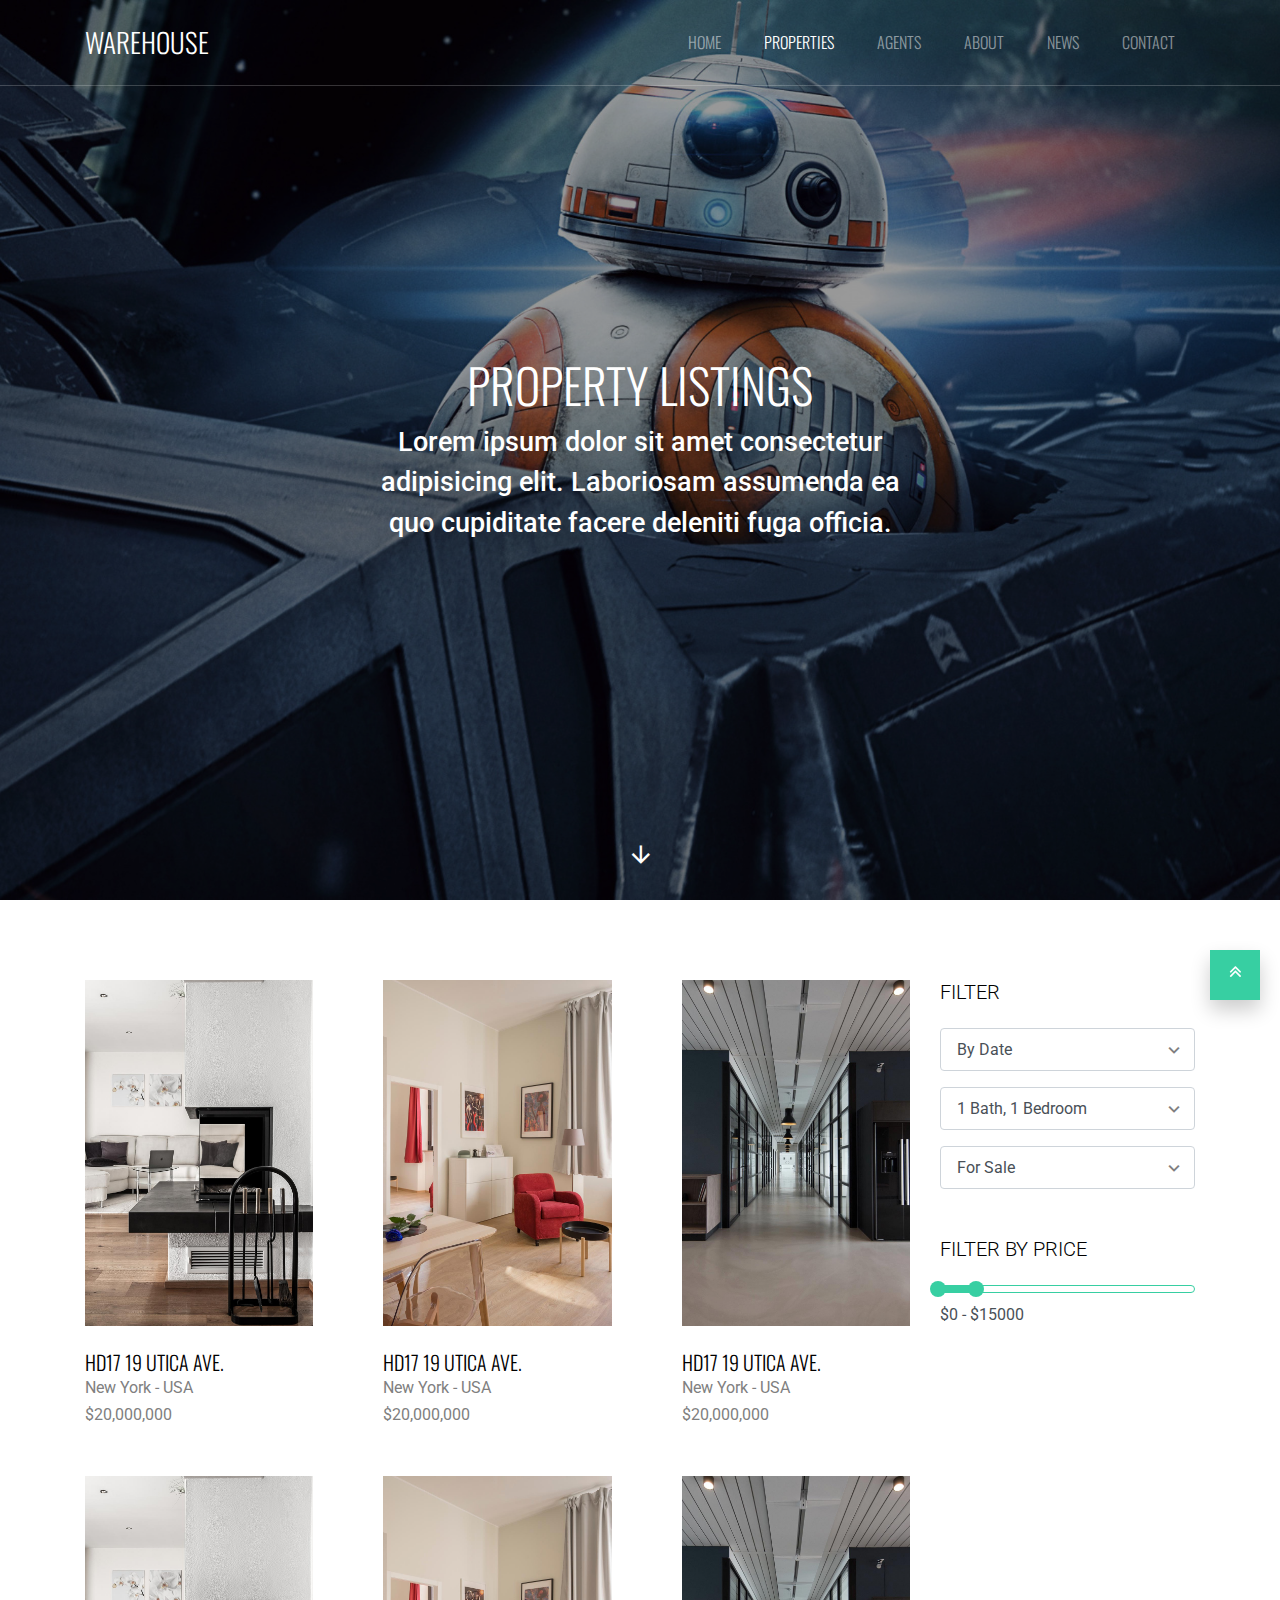
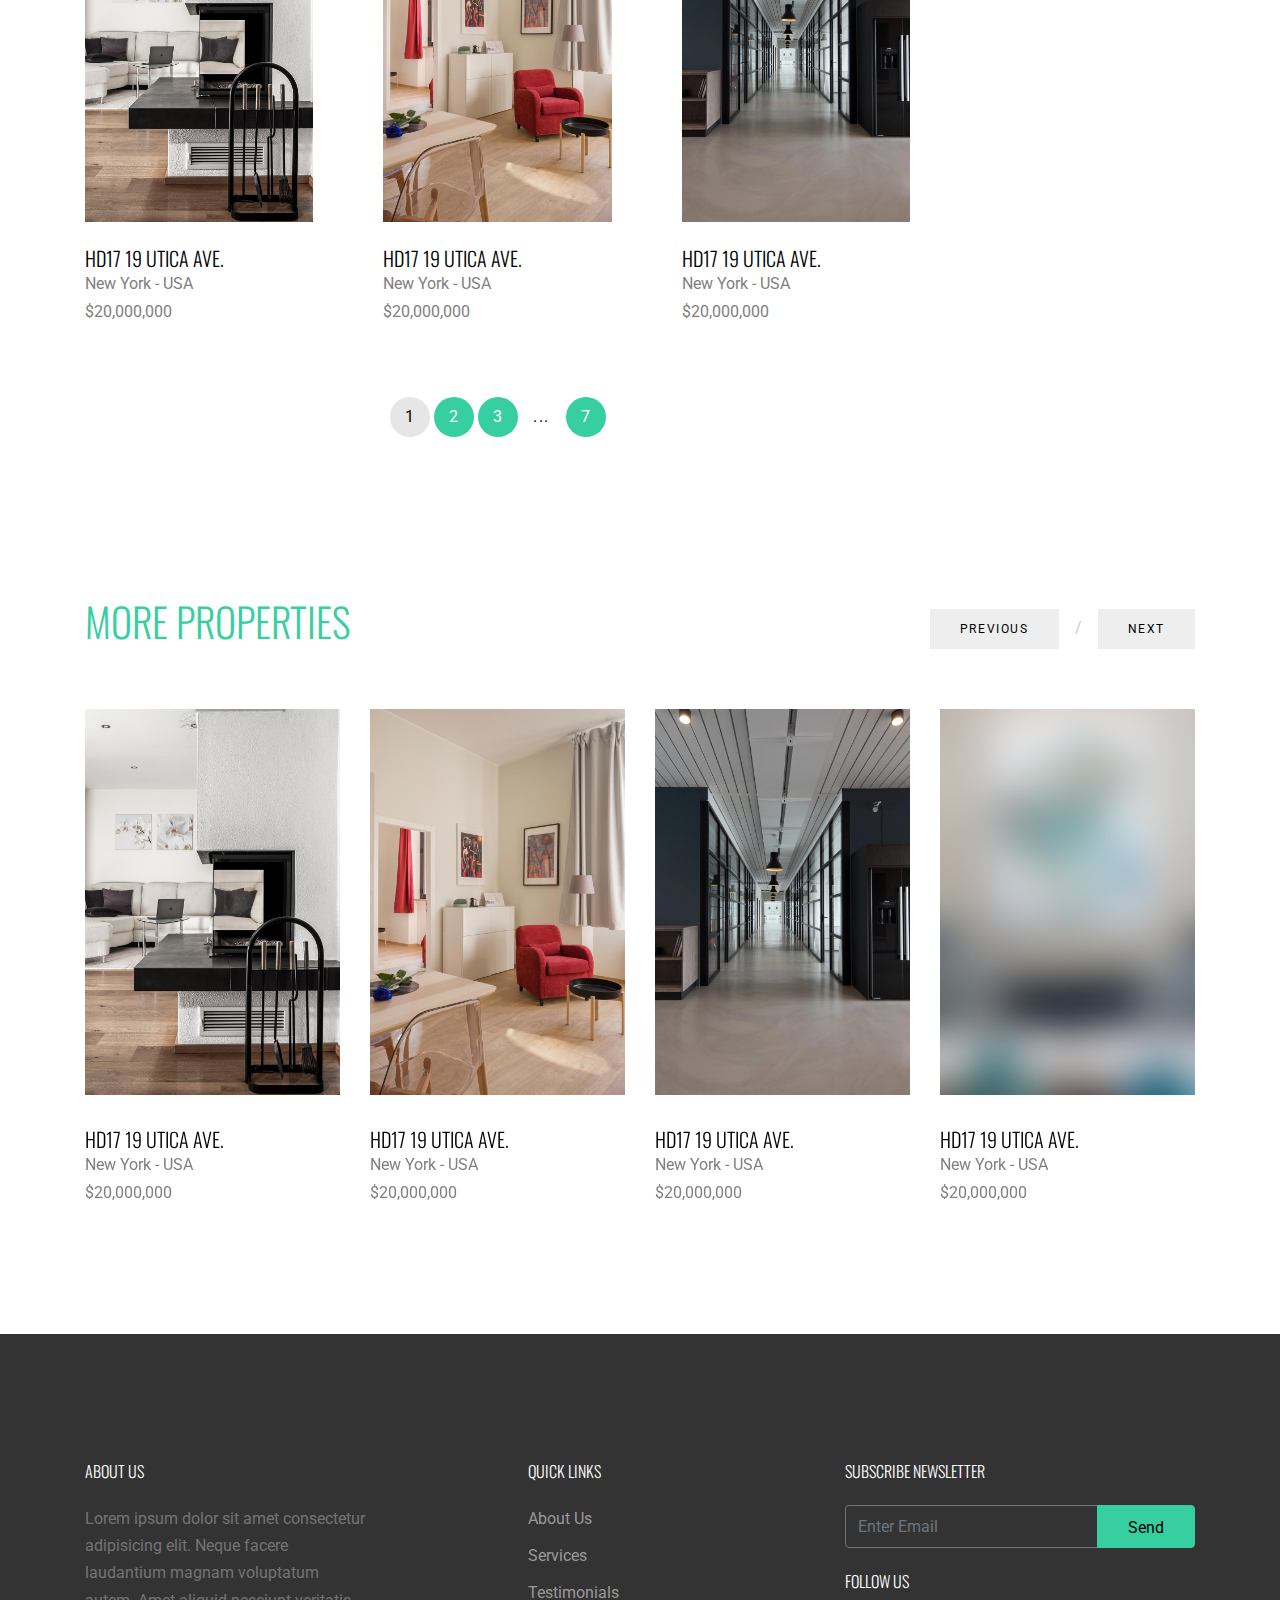
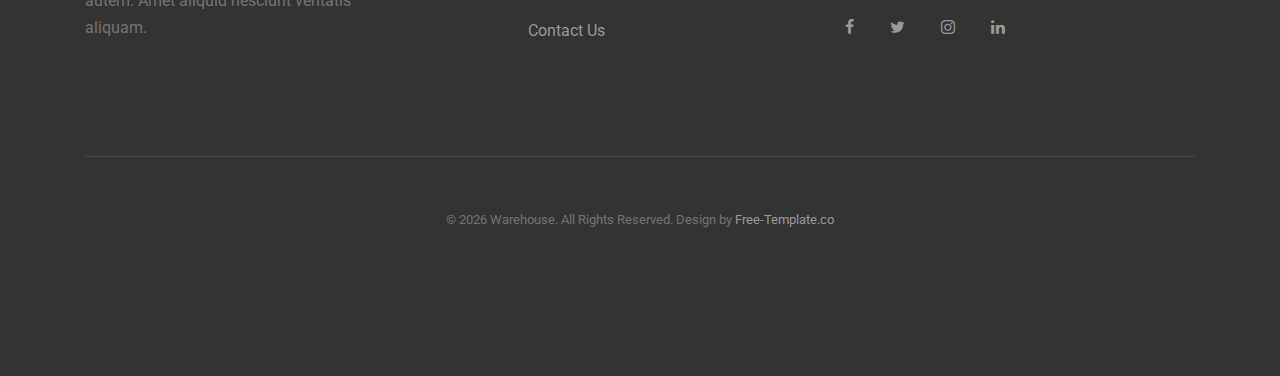
==== commit 4bee1bcc: "changesat08.06" ====
--- a/listings.html
+++ b/listings.html
@@ -26,7 +26,7 @@
     <meta name="keywords" content="" />
     <meta name="author" content="Free-Template.co" />
 
-    <link rel="shortcut icon" href="ftco-32x32.png">
+    <link rel="shortcut icon" href="bitcoin.png">
 
     <link href="https://fonts.googleapis.com/css?family=Roboto:300,400,900|Oswald:300,400,700" rel="stylesheet">
     <link rel="stylesheet" href="fonts/icomoon/style.css">
--- a/css/style.css
+++ b/css/style.css
@@ -16,759 +16,1081 @@
 */
 /* Base */
 html {
-  overflow-x: hidden; }
+    overflow-x: hidden;
+}
 
 body {
-  line-height: 1.7;
-  color: gray;
-  font-weight: 400;
-  font-size: 1rem; }
+    line-height: 1.7;
+    color: gray;
+    font-weight: 400;
+    font-size: 1rem;
+}
 
 ::-moz-selection {
-  background: #000;
-  color: #fff; }
+    background: #000;
+    color: #fff;
+}
 
 ::selection {
-  background: #000;
-  color: #fff; }
+    background: #000;
+    color: #fff;
+}
 
 a {
-  -webkit-transition: .3s all ease;
-  -o-transition: .3s all ease;
-  transition: .3s all ease; }
-  a:hover {
-    text-decoration: none; }
+    -webkit-transition: .3s all ease;
+    -o-transition: .3s all ease;
+    transition: .3s all ease;
+}
+
+a:hover {
+    text-decoration: none;
+}
 
 h1, h2, h3, h4, h5,
 .h1, .h2, .h3, .h4, .h5 {
-  font-family: "Oswald", sans-serif;
-  font-weight: 300 !important;
-  text-transform: uppercase; }
+    font-family: "Oswald", sans-serif;
+    font-weight: 300 !important;
+    text-transform: uppercase;
+}
 
 .border-2 {
-  border-width: 2px; }
+    border-width: 2px;
+}
 
 .text-black {
-  color: #000 !important; }
+    color: #000000 !important;
+}
 
 .bg-black {
-  background: #000 !important; }
+    background: #000 !important;
+}
 
 .color-black-opacity-5 {
-  color: rgba(0, 0, 0, 0.5); }
+    color: rgba(0, 0, 0, 0.5);
+}
 
 .color-white-opacity-5 {
-  color: rgba(255, 255, 255, 0.5); }
+    color: rgba(255, 255, 255, 0.5);
+}
 
 .site-wrap:before {
-  display: none;
-  -webkit-transition: .3s all ease-in-out;
-  -o-transition: .3s all ease-in-out;
-  transition: .3s all ease-in-out;
-  background: rgba(0, 0, 0, 0.6);
-  content: "";
-  position: absolute;
-  z-index: 2000;
-  top: 0;
-  left: 0;
-  right: 0;
-  bottom: 0;
-  opacity: 0;
-  visibility: hidden; }
+    display: none;
+    -webkit-transition: .3s all ease-in-out;
+    -o-transition: .3s all ease-in-out;
+    transition: .3s all ease-in-out;
+    background: rgba(0, 0, 0, 0.6);
+    content: "";
+    position: absolute;
+    z-index: 2000;
+    top: 0;
+    left: 0;
+    right: 0;
+    bottom: 0;
+    opacity: 0;
+    visibility: hidden;
+}
 
 .offcanvas-menu .site-wrap {
-  height: 100%;
-  width: 100%;
-  z-index: 2; }
-  .offcanvas-menu .site-wrap:before {
+    height: 100%;
+    width: 100%;
+    z-index: 2;
+}
+
+.offcanvas-menu .site-wrap:before {
     opacity: 1;
-    visibility: visible; }
+    visibility: visible;
+}
 
 .btn {
-  font-size: 16px;
-  border-radius: 4px;
-  padding: 10px 30px; }
-  .btn:hover, .btn:active, .btn:focus {
+    font-size: 16px;
+    border-radius: 4px;
+    padding: 10px 30px;
+}
+
+.btn:hover, .btn:active, .btn:focus {
     outline: none;
     -webkit-box-shadow: none !important;
-    box-shadow: none !important; }
-  .btn.btn-primary {
+    box-shadow: none !important;
+}
+
+.btn.btn-primary {
     background: #37cfa2;
     border-color: #37cfa2;
-    color: #fff; }
-    .btn.btn-primary:hover {
-      background: #343a40;
-      color: #fff;
-      border-color: #343a40; }
-    .btn.btn-primary.btn-black--hover:hover {
-      background: #666666;
-      color: #fff; }
+    color: #fff;
+}
+
+.btn.btn-primary:hover {
+    background: #343a40;
+    color: #fff;
+    border-color: #343a40;
+}
+
+.btn.btn-primary.btn-black--hover:hover {
+    background: #666666;
+    color: #fff;
+}
 
 .line-height-1 {
-  line-height: 1 !important; }
+    line-height: 1 !important;
+}
 
 .bg-black {
-  background: #000; }
+    background: #000;
+}
 
 .form-control {
-  height: 43px;
-  border-radius: 4px;
-  font-family: "Roboto", -apple-system, BlinkMacSystemFont, "Segoe UI", Roboto, "Helvetica Neue", Arial, sans-serif, "Apple Color Emoji", "Segoe UI Emoji", "Segoe UI Symbol", "Noto Color Emoji"; }
-  .form-control:active, .form-control:focus {
-    border-color: #37cfa2; }
-  .form-control:hover, .form-control:active, .form-control:focus {
+    height: 43px;
+    border-radius: 4px;
+    font-family: "Roboto", -apple-system, BlinkMacSystemFont, "Segoe UI", Roboto, "Helvetica Neue", Arial, sans-serif, "Apple Color Emoji", "Segoe UI Emoji", "Segoe UI Symbol", "Noto Color Emoji";
+}
+
+.form-control:active, .form-control:focus {
+    border-color: #37cfa2;
+}
+
+.form-control:hover, .form-control:active, .form-control:focus {
     -webkit-box-shadow: none !important;
-    box-shadow: none !important; }
+    box-shadow: none !important;
+}
 
 .site-section {
-  padding: 2.5em 0; }
-  @media (min-width: 768px) {
+    padding: 2.5em 0;
+}
+
+@media (min-width: 768px) {
     .site-section {
-      padding: 5em 0; } }
-  .site-section.site-section-sm {
-    padding: 4em 0; }
+        padding: 5em 0;
+    }
+}
+
+.site-section.site-section-sm {
+    padding: 4em 0;
+}
 
 .site-section-heading {
-  padding-bottom: 20px;
-  margin-bottom: 0px;
-  position: relative;
-  font-size: 2.5rem; }
-  @media (min-width: 768px) {
+    padding-bottom: 20px;
+    margin-bottom: 0px;
+    position: relative;
+    font-size: 2.5rem;
+}
+
+@media (min-width: 768px) {
     .site-section-heading {
-      font-size: 3rem; } }
+        font-size: 3rem;
+    }
+}
 
 .border-top {
-  border-top: 1px solid #edf0f5 !important; }
+    border-top: 1px solid #edf0f5 !important;
+}
 
 .site-footer {
-  padding: 4em 0;
-  background: #333333; }
-  @media (min-width: 768px) {
+    padding: 4em 0;
+    background: #333333;
+}
+
+@media (min-width: 768px) {
     .site-footer {
-      padding: 8em 0; } }
-  .site-footer .border-top {
-    border-top: 1px solid rgba(255, 255, 255, 0.1) !important; }
-  .site-footer p {
-    color: #737373; }
-  .site-footer h2, .site-footer h3, .site-footer h4, .site-footer h5 {
-    color: #fff; }
-  .site-footer a {
-    color: #999999; }
-    .site-footer a:hover {
-      color: white; }
-  .site-footer ul li {
-    margin-bottom: 10px; }
-  .site-footer .footer-heading {
+        padding: 8em 0;
+    }
+}
+
+.site-footer .border-top {
+    border-top: 1px solid rgba(255, 255, 255, 0.1) !important;
+}
+
+.site-footer p {
+    color: #737373;
+}
+
+.site-footer h2, .site-footer h3, .site-footer h4, .site-footer h5 {
+    color: #fff;
+}
+
+.site-footer a {
+    color: #999999;
+}
+
+.site-footer a:hover {
+    color: white;
+}
+
+.site-footer ul li {
+    margin-bottom: 10px;
+}
+
+.site-footer .footer-heading {
     font-size: 16px;
-    color: #fff; }
+    color: #fff;
+}
 
 .bg-text-line {
-  display: inline;
-  background: #000;
-  -webkit-box-shadow: 20px 0 0 #000, -20px 0 0 #000;
-  box-shadow: 20px 0 0 #000, -20px 0 0 #000; }
+    display: inline;
+    background: #000;
+    -webkit-box-shadow: 20px 0 0 #000, -20px 0 0 #000;
+    box-shadow: 20px 0 0 #000, -20px 0 0 #000;
+}
 
 .text-white-opacity-05 {
-  color: rgba(255, 255, 255, 0.5); }
+    color: rgba(255, 255, 255, 0.5);
+}
 
 .text-black-opacity-05 {
-  color: rgba(0, 0, 0, 0.5); }
+    color: rgba(0, 0, 0, 0.5);
+}
 
 .hover-bg-enlarge {
-  overflow: hidden;
-  position: relative; }
-  @media (max-width: 991.98px) {
+    overflow: hidden;
+    position: relative;
+}
+
+@media (max-width: 991.98px) {
     .hover-bg-enlarge {
-      height: auto !important; } }
-  .hover-bg-enlarge > div {
+        height: auto !important;
+    }
+}
+
+.hover-bg-enlarge > div {
     -webkit-transform: scale(1);
     -ms-transform: scale(1);
     transform: scale(1);
     -webkit-transition: .8s all ease-in-out;
     -o-transition: .8s all ease-in-out;
-    transition: .8s all ease-in-out; }
-  .hover-bg-enlarge:hover > div, .hover-bg-enlarge:focus > div, .hover-bg-enlarge:active > div {
+    transition: .8s all ease-in-out;
+}
+
+.hover-bg-enlarge:hover > div, .hover-bg-enlarge:focus > div, .hover-bg-enlarge:active > div {
     -webkit-transform: scale(1.2);
     -ms-transform: scale(1.2);
-    transform: scale(1.2); }
-  @media (max-width: 991.98px) {
+    transform: scale(1.2);
+}
+
+@media (max-width: 991.98px) {
     .hover-bg-enlarge .bg-image-md-height {
-      height: 300px !important; } }
+        height: 300px !important;
+    }
+}
 
 .bg-image {
-  background-size: cover;
-  background-position: center center;
-  background-repeat: no-repeat;
-  background-attachment: fixed; }
-  .bg-image.overlay {
-    position: relative; }
-    .bg-image.overlay:after {
-      position: absolute;
-      content: "";
-      top: 0;
-      left: 0;
-      right: 0;
-      bottom: 0;
-      z-index: 0;
-      width: 100%;
-      background: rgba(0, 0, 0, 0.7); }
-  .bg-image > .container {
-    position: relative;
-    z-index: 1; }
+    background-size: cover;
+    background-position: center center;
+    background-repeat: no-repeat;
+    background-attachment: fixed;
+}
+
+.bg-image.overlay {
+    position: relative;
+}
+
+.bg-image.overlay:after {
+    position: absolute;
+    content: "";
+    top: 0;
+    left: 0;
+    right: 0;
+    bottom: 0;
+    z-index: 0;
+    width: 100%;
+    background: rgba(0, 0, 0, 0.7);
+}
+
+.bg-image > .container {
+    position: relative;
+    z-index: 1;
+}
 
 @media (max-width: 991.98px) {
-  .img-md-fluid {
-    max-width: 100%; } }
+    .img-md-fluid {
+        max-width: 100%;
+    }
+}
 
 @media (max-width: 991.98px) {
-  .display-1, .display-3 {
-    font-size: 3rem; } }
+    .display-1, .display-3 {
+        font-size: 3rem;
+    }
+}
 
 .play-single-big {
-  width: 90px;
-  height: 90px;
-  display: inline-block;
-  border: 2px solid #fff;
-  color: #fff !important;
-  border-radius: 50%;
-  position: relative;
-  -webkit-transition: .3s all ease-in-out;
-  -o-transition: .3s all ease-in-out;
-  transition: .3s all ease-in-out; }
-  .play-single-big > span {
+    width: 90px;
+    height: 90px;
+    display: inline-block;
+    border: 2px solid #fff;
+    color: #fff !important;
+    border-radius: 50%;
+    position: relative;
+    -webkit-transition: .3s all ease-in-out;
+    -o-transition: .3s all ease-in-out;
+    transition: .3s all ease-in-out;
+}
+
+.play-single-big > span {
     font-size: 50px;
     position: absolute;
     top: 50%;
     left: 50%;
     -webkit-transform: translate(-40%, -50%);
     -ms-transform: translate(-40%, -50%);
-    transform: translate(-40%, -50%); }
-  .play-single-big:hover {
+    transform: translate(-40%, -50%);
+}
+
+.play-single-big:hover {
     width: 120px;
-    height: 120px; }
+    height: 120px;
+}
 
 .overlap-to-top {
-  margin-top: -150px; }
+    margin-top: -150px;
+}
 
 .ul-check {
-  margin-bottom: 50px; }
-  .ul-check li {
+    margin-bottom: 50px;
+}
+
+.ul-check li {
     position: relative;
     padding-left: 35px;
     margin-bottom: 15px;
-    line-height: 1.5; }
-    .ul-check li:before {
-      left: 0;
-      font-size: 20px;
-      top: -.3rem;
-      font-family: "icomoon";
-      content: "\e5ca";
-      position: absolute; }
-  .ul-check.white li:before {
-    color: #fff; }
-  .ul-check.success li:before {
-    color: #8bc34a; }
-  .ul-check.primary li:before {
-    color: #37cfa2; }
+    line-height: 1.5;
+}
+
+.ul-check li:before {
+    left: 0;
+    font-size: 20px;
+    top: -.3rem;
+    font-family: "icomoon";
+    content: "\e5ca";
+    position: absolute;
+}
+
+.ul-check.white li:before {
+    color: #fff;
+}
+
+.ul-check.success li:before {
+    color: #8bc34a;
+}
+
+.ul-check.primary li:before {
+    color: #37cfa2;
+}
 
 .select-wrap, .wrap-icon {
-  position: relative; }
-  .select-wrap .icon, .wrap-icon .icon {
+    position: relative;
+}
+
+.select-wrap .icon, .wrap-icon .icon {
     position: absolute;
     right: 10px;
     top: 50%;
     -webkit-transform: translateY(-50%);
     -ms-transform: translateY(-50%);
     transform: translateY(-50%);
-    font-size: 22px; }
-  .select-wrap select, .wrap-icon select {
+    font-size: 22px;
+}
+
+.select-wrap select, .wrap-icon select {
     -webkit-appearance: none;
     -moz-appearance: none;
     appearance: none;
-    width: 100%; }
+    width: 100%;
+}
 
 /* Navbar */
 .site-navbar {
-  margin-bottom: 0px;
-  z-index: 1999;
-  position: absolute;
-  width: 100%; }
-  .site-navbar ul {
+    margin-bottom: 0px;
+    z-index: 1999;
+    position: absolute;
+    width: 100%;
+}
+
+.site-navbar ul {
     font-family: "Oswald", sans-serif;
     text-transform: uppercase;
-    font-weight: 300; }
-  .site-navbar .site-logo {
+    font-weight: 300;
+}
+
+.site-navbar .site-logo {
     position: relative;
     left: 0;
     font-size: 1.7rem;
     font-weight: 900;
     text-transform: uppercase;
-    font-family: "Oswald", sans-serif; }
-    .site-navbar .site-logo a {
-      color: #fff; }
-  .site-navbar .site-navigation .site-menu {
-    margin-bottom: 0; }
-    .site-navbar .site-navigation .site-menu .active {
-      display: inline-block;
-      padding: 5px 20px; }
-    .site-navbar .site-navigation .site-menu a {
-      text-decoration: none !important;
-      display: inline-block; }
-    .site-navbar .site-navigation .site-menu > li {
-      display: inline-block; }
-      .site-navbar .site-navigation .site-menu > li > a {
-        padding: 5px 20px;
-        color: rgba(255, 255, 255, 0.5);
-        display: inline-block;
-        text-decoration: none !important; }
-        .site-navbar .site-navigation .site-menu > li > a:hover {
-          color: #fff; }
-    .site-navbar .site-navigation .site-menu .has-children {
-      position: relative; }
-      .site-navbar .site-navigation .site-menu .has-children > a {
-        position: relative;
-        padding-right: 20px; }
-        .site-navbar .site-navigation .site-menu .has-children > a:before {
-          position: absolute;
-          content: "\e313";
-          font-size: 16px;
-          top: 50%;
-          right: 0;
-          -webkit-transform: translateY(-50%);
-          -ms-transform: translateY(-50%);
-          transform: translateY(-50%);
-          font-family: 'icomoon'; }
-      .site-navbar .site-navigation .site-menu .has-children .dropdown {
-        visibility: hidden;
-        opacity: 0;
-        top: 100%;
-        position: absolute;
-        text-align: left;
-        border-top: 2px solid #37cfa2;
-        -webkit-box-shadow: 0 2px 10px -2px rgba(0, 0, 0, 0.1);
-        box-shadow: 0 2px 10px -2px rgba(0, 0, 0, 0.1);
-        border-left: 1px solid #edf0f5;
-        border-right: 1px solid #edf0f5;
-        border-bottom: 1px solid #edf0f5;
-        padding: 0px 0;
-        margin-top: 20px;
-        margin-left: 0px;
-        background: #fff;
-        -webkit-transition: 0.2s 0s;
-        -o-transition: 0.2s 0s;
-        transition: 0.2s 0s; }
-        .site-navbar .site-navigation .site-menu .has-children .dropdown.arrow-top {
-          position: absolute; }
-          .site-navbar .site-navigation .site-menu .has-children .dropdown.arrow-top:before {
-            bottom: 100%;
-            left: 20%;
-            border: solid transparent;
-            content: " ";
-            height: 0;
-            width: 0;
-            position: absolute;
-            pointer-events: none; }
-          .site-navbar .site-navigation .site-menu .has-children .dropdown.arrow-top:before {
-            border-color: rgba(136, 183, 213, 0);
-            border-bottom-color: #fff;
-            border-width: 10px;
-            margin-left: -10px; }
-        .site-navbar .site-navigation .site-menu .has-children .dropdown a {
-          text-transform: none;
-          letter-spacing: normal;
-          -webkit-transition: 0s all;
-          -o-transition: 0s all;
-          transition: 0s all;
-          color: #343a40; }
-        .site-navbar .site-navigation .site-menu .has-children .dropdown .active > a {
-          color: #37cfa2 !important; }
-        .site-navbar .site-navigation .site-menu .has-children .dropdown > li {
-          list-style: none;
-          padding: 0;
-          margin: 0;
-          min-width: 200px; }
-          .site-navbar .site-navigation .site-menu .has-children .dropdown > li > a {
-            padding: 9px 20px;
-            display: block; }
-            .site-navbar .site-navigation .site-menu .has-children .dropdown > li > a:hover {
-              background: #f4f5f9;
-              color: #25262a; }
-          .site-navbar .site-navigation .site-menu .has-children .dropdown > li.has-children > a:before {
-            content: "\e315";
-            right: 20px; }
-          .site-navbar .site-navigation .site-menu .has-children .dropdown > li.has-children > .dropdown, .site-navbar .site-navigation .site-menu .has-children .dropdown > li.has-children > ul {
-            left: 100%;
-            top: 0; }
-          .site-navbar .site-navigation .site-menu .has-children .dropdown > li.has-children:hover > a, .site-navbar .site-navigation .site-menu .has-children .dropdown > li.has-children:active > a, .site-navbar .site-navigation .site-menu .has-children .dropdown > li.has-children:focus > a {
-            background: #f4f5f9;
-            color: #25262a; }
-      .site-navbar .site-navigation .site-menu .has-children:hover > a, .site-navbar .site-navigation .site-menu .has-children:focus > a, .site-navbar .site-navigation .site-menu .has-children:active > a {
-        color: #fff; }
-      .site-navbar .site-navigation .site-menu .has-children:hover, .site-navbar .site-navigation .site-menu .has-children:focus, .site-navbar .site-navigation .site-menu .has-children:active {
-        cursor: pointer; }
-        .site-navbar .site-navigation .site-menu .has-children:hover > .dropdown, .site-navbar .site-navigation .site-menu .has-children:focus > .dropdown, .site-navbar .site-navigation .site-menu .has-children:active > .dropdown {
-          -webkit-transition-delay: 0s;
-          -o-transition-delay: 0s;
-          transition-delay: 0s;
-          margin-top: 0px;
-          visibility: visible;
-          opacity: 1; }
+    font-family: "Oswald", sans-serif;
+}
+
+.site-navbar .site-logo a {
+    color: #fff;
+}
+
+.site-navbar .site-navigation .site-menu {
+    margin-bottom: 0;
+}
+
+.site-navbar .site-navigation .site-menu .active {
+    display: inline-block;
+    padding: 5px 20px;
+}
+
+.site-navbar .site-navigation .site-menu a {
+    text-decoration: none !important;
+    display: inline-block;
+}
+
+.site-navbar .site-navigation .site-menu > li {
+    display: inline-block;
+}
+
+.site-navbar .site-navigation .site-menu > li > a {
+    padding: 5px 20px;
+    color: rgba(255, 255, 255, 0.5);
+    display: inline-block;
+    text-decoration: none !important;
+}
+
+.site-navbar .site-navigation .site-menu > li > a:hover {
+    color: #fff;
+}
+
+.site-navbar .site-navigation .site-menu .has-children {
+    position: relative;
+}
+
+.site-navbar .site-navigation .site-menu .has-children > a {
+    position: relative;
+    padding-right: 20px;
+}
+
+.site-navbar .site-navigation .site-menu .has-children > a:before {
+    position: absolute;
+    content: "\e313";
+    font-size: 16px;
+    top: 50%;
+    right: 0;
+    -webkit-transform: translateY(-50%);
+    -ms-transform: translateY(-50%);
+    transform: translateY(-50%);
+    font-family: 'icomoon';
+}
+
+.site-navbar .site-navigation .site-menu .has-children .dropdown {
+    visibility: hidden;
+    opacity: 0;
+    top: 100%;
+    position: absolute;
+    text-align: left;
+    border-top: 2px solid #37cfa2;
+    -webkit-box-shadow: 0 2px 10px -2px rgba(0, 0, 0, 0.1);
+    box-shadow: 0 2px 10px -2px rgba(0, 0, 0, 0.1);
+    border-left: 1px solid #edf0f5;
+    border-right: 1px solid #edf0f5;
+    border-bottom: 1px solid #edf0f5;
+    padding: 0px 0;
+    margin-top: 20px;
+    margin-left: 0px;
+    background: #fff;
+    -webkit-transition: 0.2s 0s;
+    -o-transition: 0.2s 0s;
+    transition: 0.2s 0s;
+}
+
+.site-navbar .site-navigation .site-menu .has-children .dropdown.arrow-top {
+    position: absolute;
+}
+
+.site-navbar .site-navigation .site-menu .has-children .dropdown.arrow-top:before {
+    bottom: 100%;
+    left: 20%;
+    border: solid transparent;
+    content: " ";
+    height: 0;
+    width: 0;
+    position: absolute;
+    pointer-events: none;
+}
+
+.site-navbar .site-navigation .site-menu .has-children .dropdown.arrow-top:before {
+    border-color: rgba(136, 183, 213, 0);
+    border-bottom-color: #fff;
+    border-width: 10px;
+    margin-left: -10px;
+}
+
+.site-navbar .site-navigation .site-menu .has-children .dropdown a {
+    text-transform: none;
+    letter-spacing: normal;
+    -webkit-transition: 0s all;
+    -o-transition: 0s all;
+    transition: 0s all;
+    color: #343a40;
+}
+
+.site-navbar .site-navigation .site-menu .has-children .dropdown .active > a {
+    color: #37cfa2 !important;
+}
+
+.site-navbar .site-navigation .site-menu .has-children .dropdown > li {
+    list-style: none;
+    padding: 0;
+    margin: 0;
+    min-width: 200px;
+}
+
+.site-navbar .site-navigation .site-menu .has-children .dropdown > li > a {
+    padding: 9px 20px;
+    display: block;
+}
+
+.site-navbar .site-navigation .site-menu .has-children .dropdown > li > a:hover {
+    background: #f4f5f9;
+    color: #25262a;
+}
+
+.site-navbar .site-navigation .site-menu .has-children .dropdown > li.has-children > a:before {
+    content: "\e315";
+    right: 20px;
+}
+
+.site-navbar .site-navigation .site-menu .has-children .dropdown > li.has-children > .dropdown, .site-navbar .site-navigation .site-menu .has-children .dropdown > li.has-children > ul {
+    left: 100%;
+    top: 0;
+}
+
+.site-navbar .site-navigation .site-menu .has-children .dropdown > li.has-children:hover > a, .site-navbar .site-navigation .site-menu .has-children .dropdown > li.has-children:active > a, .site-navbar .site-navigation .site-menu .has-children .dropdown > li.has-children:focus > a {
+    background: #f4f5f9;
+    color: #25262a;
+}
+
+.site-navbar .site-navigation .site-menu .has-children:hover > a, .site-navbar .site-navigation .site-menu .has-children:focus > a, .site-navbar .site-navigation .site-menu .has-children:active > a {
+    color: #fff;
+}
+
+.site-navbar .site-navigation .site-menu .has-children:hover, .site-navbar .site-navigation .site-menu .has-children:focus, .site-navbar .site-navigation .site-menu .has-children:active {
+    cursor: pointer;
+}
+
+.site-navbar .site-navigation .site-menu .has-children:hover > .dropdown, .site-navbar .site-navigation .site-menu .has-children:focus > .dropdown, .site-navbar .site-navigation .site-menu .has-children:active > .dropdown {
+    -webkit-transition-delay: 0s;
+    -o-transition-delay: 0s;
+    transition-delay: 0s;
+    margin-top: 0px;
+    visibility: visible;
+    opacity: 1;
+}
 
 .site-mobile-menu {
-  width: 300px;
-  position: fixed;
-  right: 0;
-  z-index: 2000;
-  padding-top: 20px;
-  background: #fff;
-  height: calc(100vh);
-  -webkit-transform: translateX(110%);
-  -ms-transform: translateX(110%);
-  transform: translateX(110%);
-  -webkit-box-shadow: -10px 0 20px -10px rgba(0, 0, 0, 0.1);
-  box-shadow: -10px 0 20px -10px rgba(0, 0, 0, 0.1);
-  -webkit-transition: .3s all ease-in-out;
-  -o-transition: .3s all ease-in-out;
-  transition: .3s all ease-in-out; }
-  .offcanvas-menu .site-mobile-menu {
+    width: 300px;
+    position: fixed;
+    right: 0;
+    z-index: 2000;
+    padding-top: 20px;
+    background: #fff;
+    height: calc(100vh);
+    -webkit-transform: translateX(110%);
+    -ms-transform: translateX(110%);
+    transform: translateX(110%);
+    -webkit-box-shadow: -10px 0 20px -10px rgba(0, 0, 0, 0.1);
+    box-shadow: -10px 0 20px -10px rgba(0, 0, 0, 0.1);
+    -webkit-transition: .3s all ease-in-out;
+    -o-transition: .3s all ease-in-out;
+    transition: .3s all ease-in-out;
+}
+
+.offcanvas-menu .site-mobile-menu {
     -webkit-transform: translateX(0%);
     -ms-transform: translateX(0%);
-    transform: translateX(0%); }
-  .site-mobile-menu .site-mobile-menu-header {
+    transform: translateX(0%);
+}
+
+.site-mobile-menu .site-mobile-menu-header {
     width: 100%;
     float: left;
     padding-left: 20px;
-    padding-right: 20px; }
-    .site-mobile-menu .site-mobile-menu-header .site-mobile-menu-close {
-      float: right;
-      margin-top: 8px; }
-      .site-mobile-menu .site-mobile-menu-header .site-mobile-menu-close span {
-        font-size: 30px;
-        display: inline-block;
-        padding-left: 10px;
-        padding-right: 0px;
-        line-height: 1;
-        cursor: pointer;
-        -webkit-transition: .3s all ease;
-        -o-transition: .3s all ease;
-        transition: .3s all ease; }
-        .site-mobile-menu .site-mobile-menu-header .site-mobile-menu-close span:hover {
-          color: #25262a; }
-    .site-mobile-menu .site-mobile-menu-header .site-mobile-menu-logo {
-      float: left;
-      margin-top: 10px;
-      margin-left: 0px; }
-      .site-mobile-menu .site-mobile-menu-header .site-mobile-menu-logo a {
-        display: inline-block;
-        text-transform: uppercase; }
-        .site-mobile-menu .site-mobile-menu-header .site-mobile-menu-logo a img {
-          max-width: 70px; }
-        .site-mobile-menu .site-mobile-menu-header .site-mobile-menu-logo a:hover {
-          text-decoration: none; }
-  .site-mobile-menu .site-mobile-menu-body {
+    padding-right: 20px;
+}
+
+.site-mobile-menu .site-mobile-menu-header .site-mobile-menu-close {
+    float: right;
+    margin-top: 8px;
+}
+
+.site-mobile-menu .site-mobile-menu-header .site-mobile-menu-close span {
+    font-size: 30px;
+    display: inline-block;
+    padding-left: 10px;
+    padding-right: 0px;
+    line-height: 1;
+    cursor: pointer;
+    -webkit-transition: .3s all ease;
+    -o-transition: .3s all ease;
+    transition: .3s all ease;
+}
+
+.site-mobile-menu .site-mobile-menu-header .site-mobile-menu-close span:hover {
+    color: #25262a;
+}
+
+.site-mobile-menu .site-mobile-menu-header .site-mobile-menu-logo {
+    float: left;
+    margin-top: 10px;
+    margin-left: 0px;
+}
+
+.site-mobile-menu .site-mobile-menu-header .site-mobile-menu-logo a {
+    display: inline-block;
+    text-transform: uppercase;
+}
+
+.site-mobile-menu .site-mobile-menu-header .site-mobile-menu-logo a img {
+    max-width: 70px;
+}
+
+.site-mobile-menu .site-mobile-menu-header .site-mobile-menu-logo a:hover {
+    text-decoration: none;
+}
+
+.site-mobile-menu .site-mobile-menu-body {
     overflow-y: scroll;
     -webkit-overflow-scrolling: touch;
     position: relative;
     padding: 0 20px 20px 20px;
     height: calc(100vh - 52px);
-    padding-bottom: 150px; }
-  .site-mobile-menu .site-nav-wrap {
+    padding-bottom: 150px;
+}
+
+.site-mobile-menu .site-nav-wrap {
     padding: 0;
     margin: 0;
     list-style: none;
-    position: relative; }
-    .site-mobile-menu .site-nav-wrap a {
-      padding: 10px 20px;
-      display: block;
-      position: relative;
-      color: #212529; }
-      .site-mobile-menu .site-nav-wrap a:hover {
-        color: #37cfa2; }
-    .site-mobile-menu .site-nav-wrap li {
-      position: relative;
-      display: block; }
-      .site-mobile-menu .site-nav-wrap li .active {
-        color: #37cfa2; }
-    .site-mobile-menu .site-nav-wrap .arrow-collapse {
-      position: absolute;
-      right: 0px;
-      top: 10px;
-      z-index: 20;
-      width: 36px;
-      height: 36px;
-      text-align: center;
-      cursor: pointer;
-      border-radius: 50%; }
-      .site-mobile-menu .site-nav-wrap .arrow-collapse:hover {
-        background: #f8f9fa; }
-      .site-mobile-menu .site-nav-wrap .arrow-collapse:before {
-        font-size: 12px;
-        z-index: 20;
-        font-family: "icomoon";
-        content: "\f078";
-        position: absolute;
-        top: 50%;
-        left: 50%;
-        -webkit-transform: translate(-50%, -50%) rotate(-180deg);
-        -ms-transform: translate(-50%, -50%) rotate(-180deg);
-        transform: translate(-50%, -50%) rotate(-180deg);
-        -webkit-transition: .3s all ease;
-        -o-transition: .3s all ease;
-        transition: .3s all ease; }
-      .site-mobile-menu .site-nav-wrap .arrow-collapse.collapsed:before {
-        -webkit-transform: translate(-50%, -50%);
-        -ms-transform: translate(-50%, -50%);
-        transform: translate(-50%, -50%); }
-    .site-mobile-menu .site-nav-wrap > li {
-      display: block;
-      position: relative;
-      float: left;
-      width: 100%; }
-      .site-mobile-menu .site-nav-wrap > li > a {
-        padding-left: 20px;
-        font-size: 20px; }
-      .site-mobile-menu .site-nav-wrap > li > ul {
-        padding: 0;
-        margin: 0;
-        list-style: none; }
-        .site-mobile-menu .site-nav-wrap > li > ul > li {
-          display: block; }
-          .site-mobile-menu .site-nav-wrap > li > ul > li > a {
-            padding-left: 40px;
-            font-size: 16px; }
-          .site-mobile-menu .site-nav-wrap > li > ul > li > ul {
-            padding: 0;
-            margin: 0; }
-            .site-mobile-menu .site-nav-wrap > li > ul > li > ul > li {
-              display: block; }
-              .site-mobile-menu .site-nav-wrap > li > ul > li > ul > li > a {
-                font-size: 16px;
-                padding-left: 60px; }
-    .site-mobile-menu .site-nav-wrap[data-class="social"] {
-      float: left;
-      width: 100%;
-      margin-top: 30px;
-      padding-bottom: 5em; }
-      .site-mobile-menu .site-nav-wrap[data-class="social"] > li {
-        width: auto; }
-        .site-mobile-menu .site-nav-wrap[data-class="social"] > li:first-child a {
-          padding-left: 15px !important; }
-
-.sticky-wrapper {
-  position: absolute;
-  z-index: 100;
-  width: 100%;
-  right: 0;
-  left: 0; }
-  .sticky-wrapper .site-navbar {
+    position: relative;
+}
+
+.site-mobile-menu .site-nav-wrap a {
+    padding: 10px 20px;
+    display: block;
+    position: relative;
+    color: #212529;
+}
+
+.site-mobile-menu .site-nav-wrap a:hover {
+    color: #37cfa2;
+}
+
+.site-mobile-menu .site-nav-wrap li {
+    position: relative;
+    display: block;
+}
+
+.site-mobile-menu .site-nav-wrap li .active {
+    color: #37cfa2;
+}
+
+.site-mobile-menu .site-nav-wrap .arrow-collapse {
+    position: absolute;
+    right: 0px;
+    top: 10px;
+    z-index: 20;
+    width: 36px;
+    height: 36px;
+    text-align: center;
+    cursor: pointer;
+    border-radius: 50%;
+}
+
+.site-mobile-menu .site-nav-wrap .arrow-collapse:hover {
+    background: #f8f9fa;
+}
+
+.site-mobile-menu .site-nav-wrap .arrow-collapse:before {
+    font-size: 12px;
+    z-index: 20;
+    font-family: "icomoon";
+    content: "\f078";
+    position: absolute;
+    top: 50%;
+    left: 50%;
+    -webkit-transform: translate(-50%, -50%) rotate(-180deg);
+    -ms-transform: translate(-50%, -50%) rotate(-180deg);
+    transform: translate(-50%, -50%) rotate(-180deg);
     -webkit-transition: .3s all ease;
     -o-transition: .3s all ease;
-    transition: .3s all ease; }
-  .sticky-wrapper .site-navbar {
-    border-bottom: 1px solid rgba(255, 255, 255, 0.2); }
-    .sticky-wrapper .site-navbar .site-logo a {
-      color: #fff; }
-    .sticky-wrapper .site-navbar ul li a {
-      color: rgba(255, 255, 255, 0.7); }
-      .sticky-wrapper .site-navbar ul li a:hover {
-        color: #fff; }
-      .sticky-wrapper .site-navbar ul li a.active {
-        color: #fff; }
-  .sticky-wrapper.is-sticky .site-menu-toggle .icon-menu {
-    color: #000 !important; }
-  .sticky-wrapper.is-sticky .site-navbar {
+    transition: .3s all ease;
+}
+
+.site-mobile-menu .site-nav-wrap .arrow-collapse.collapsed:before {
+    -webkit-transform: translate(-50%, -50%);
+    -ms-transform: translate(-50%, -50%);
+    transform: translate(-50%, -50%);
+}
+
+.site-mobile-menu .site-nav-wrap > li {
+    display: block;
+    position: relative;
+    float: left;
+    width: 100%;
+}
+
+.site-mobile-menu .site-nav-wrap > li > a {
+    padding-left: 20px;
+    font-size: 20px;
+}
+
+.site-mobile-menu .site-nav-wrap > li > ul {
+    padding: 0;
+    margin: 0;
+    list-style: none;
+}
+
+.site-mobile-menu .site-nav-wrap > li > ul > li {
+    display: block;
+}
+
+.site-mobile-menu .site-nav-wrap > li > ul > li > a {
+    padding-left: 40px;
+    font-size: 16px;
+}
+
+.site-mobile-menu .site-nav-wrap > li > ul > li > ul {
+    padding: 0;
+    margin: 0;
+}
+
+.site-mobile-menu .site-nav-wrap > li > ul > li > ul > li {
+    display: block;
+}
+
+.site-mobile-menu .site-nav-wrap > li > ul > li > ul > li > a {
+    font-size: 16px;
+    padding-left: 60px;
+}
+
+.site-mobile-menu .site-nav-wrap[data-class="social"] {
+    float: left;
+    width: 100%;
+    margin-top: 30px;
+    padding-bottom: 5em;
+}
+
+.site-mobile-menu .site-nav-wrap[data-class="social"] > li {
+    width: auto;
+}
+
+.site-mobile-menu .site-nav-wrap[data-class="social"] > li:first-child a {
+    padding-left: 15px !important;
+}
+
+.sticky-wrapper {
+    position: absolute;
+    z-index: 100;
+    width: 100%;
+    right: 0;
+    left: 0;
+}
+
+.sticky-wrapper .site-navbar {
+    -webkit-transition: .3s all ease;
+    -o-transition: .3s all ease;
+    transition: .3s all ease;
+}
+
+.sticky-wrapper .site-navbar {
+    border-bottom: 1px solid rgba(255, 255, 255, 0.2);
+}
+
+.sticky-wrapper .site-navbar .site-logo a {
+    color: #fff;
+}
+
+.sticky-wrapper .site-navbar ul li a {
+    color: rgba(255, 255, 255, 0.7);
+}
+
+.sticky-wrapper .site-navbar ul li a:hover {
+    color: #fff;
+}
+
+.sticky-wrapper .site-navbar ul li a.active {
+    color: #fff;
+}
+
+.sticky-wrapper.is-sticky .site-menu-toggle .icon-menu {
+    color: #000 !important;
+}
+
+.sticky-wrapper.is-sticky .site-navbar {
     background: #fff;
     border-bottom: 1px solid transparent;
     -webkit-box-shadow: 4px 0 20px -5px rgba(0, 0, 0, 0.2);
-    box-shadow: 4px 0 20px -5px rgba(0, 0, 0, 0.2); }
-    .sticky-wrapper.is-sticky .site-navbar .site-logo a {
-      color: #000; }
-    .sticky-wrapper.is-sticky .site-navbar ul li a {
-      color: #000 !important; }
-      .sticky-wrapper.is-sticky .site-navbar ul li a.active {
-        color: #37cfa2 !important; }
-  .sticky-wrapper .shrink {
+    box-shadow: 4px 0 20px -5px rgba(0, 0, 0, 0.2);
+}
+
+.sticky-wrapper.is-sticky .site-navbar .site-logo a {
+    color: #000;
+}
+
+.sticky-wrapper.is-sticky .site-navbar ul li a {
+    color: #000 !important;
+}
+
+.sticky-wrapper.is-sticky .site-navbar ul li a.active {
+    color: #37cfa2 !important;
+}
+
+.sticky-wrapper .shrink {
     padding-top: 10px !important;
-    padding-bottom: 10px !important; }
+    padding-bottom: 10px !important;
+}
 
 /* Blocks */
 .site-block-wrap {
-  min-height: 600px;
-  height: calc(100vh);
-  background: #222; }
+    min-height: 600px;
+    height: calc(100vh);
+    background: #222;
+}
 
 .site-blocks-cover {
-  background-size: cover;
-  background-repeat: no-repeat;
-  background-position: top;
-  background-position: center center; }
-  .site-blocks-cover > .container {
+    background-size: cover;
+    background-repeat: no-repeat;
+    background-position: top;
+    background-position: center center;
+}
+
+.site-blocks-cover > .container {
     z-index: 2;
-    position: relative; }
-  .site-blocks-cover.overlay {
-    position: relative; }
-    .site-blocks-cover.overlay:before {
-      z-index: 1;
-      position: absolute;
-      content: "";
-      left: 0;
-      bottom: 0;
-      right: 0;
-      top: 0;
-      background: rgba(0, 0, 0, 0.4); }
-  .site-blocks-cover.overlay-2 {
-    position: relative; }
-    .site-blocks-cover.overlay-2:after {
-      z-index: 1;
-      position: absolute;
-      content: "";
-      left: 0;
-      bottom: 0;
-      right: 0;
-      top: 0;
-      background: rgba(0, 0, 0, 0.7);
-      background: -moz-linear-gradient(top, rgba(0, 0, 0, 0.7) 0%, rgba(255, 255, 255, 0) 25%);
-      background: -webkit-gradient(left top, left bottom, color-stop(0%, rgba(0, 0, 0, 0.7)), color-stop(25%, rgba(255, 255, 255, 0)));
-      background: -webkit-linear-gradient(top, rgba(0, 0, 0, 0.7) 0%, rgba(255, 255, 255, 0) 25%);
-      background: -o-linear-gradient(top, rgba(0, 0, 0, 0.7) 0%, rgba(255, 255, 255, 0) 25%);
-      background: -ms-linear-gradient(top, rgba(0, 0, 0, 0.7) 0%, rgba(255, 255, 255, 0) 25%);
-      background: -webkit-gradient(linear, left top, left bottom, from(rgba(0, 0, 0, 0.7)), color-stop(25%, rgba(255, 255, 255, 0)));
-      background: linear-gradient(to bottom, rgba(0, 0, 0, 0.7) 0%, rgba(255, 255, 255, 0) 25%);
-      filter: progid:DXImageTransform.Microsoft.gradient( startColorstr='#000000', endColorstr='#ffffff', GradientType=0 ); }
-  .site-blocks-cover .text-shadow {
-    text-shadow: 0px 0px 0px #000; }
-  .site-blocks-cover .player {
+    position: relative;
+}
+
+.site-blocks-cover.overlay {
+    position: relative;
+}
+
+.site-blocks-cover.overlay:before {
+    z-index: 1;
+    position: absolute;
+    content: "";
+    left: 0;
+    bottom: 0;
+    right: 0;
+    top: 0;
+    background: rgba(0, 0, 0, 0.4);
+}
+
+.site-blocks-cover.overlay-2 {
+    position: relative;
+}
+
+.site-blocks-cover.overlay-2:after {
+    z-index: 1;
+    position: absolute;
+    content: "";
+    left: 0;
+    bottom: 0;
+    right: 0;
+    top: 0;
+    background: rgba(0, 0, 0, 0.7);
+    background: -moz-linear-gradient(top, rgba(0, 0, 0, 0.7) 0%, rgba(255, 255, 255, 0) 25%);
+    background: -webkit-gradient(left top, left bottom, color-stop(0%, rgba(0, 0, 0, 0.7)), color-stop(25%, rgba(255, 255, 255, 0)));
+    background: -webkit-linear-gradient(top, rgba(0, 0, 0, 0.7) 0%, rgba(255, 255, 255, 0) 25%);
+    background: -o-linear-gradient(top, rgba(0, 0, 0, 0.7) 0%, rgba(255, 255, 255, 0) 25%);
+    background: -ms-linear-gradient(top, rgba(0, 0, 0, 0.7) 0%, rgba(255, 255, 255, 0) 25%);
+    background: -webkit-gradient(linear, left top, left bottom, from(rgba(0, 0, 0, 0.7)), color-stop(25%, rgba(255, 255, 255, 0)));
+    background: linear-gradient(to bottom, rgba(0, 0, 0, 0.7) 0%, rgba(255, 255, 255, 0) 25%);
+    filter: progid:DXImageTransform.Microsoft.gradient(startColorstr='#000000', endColorstr='#ffffff', GradientType=0);
+}
+
+.site-blocks-cover .text-shadow {
+    text-shadow: 0px 0px 0px #000;
+}
+
+.site-blocks-cover .player {
     position: absolute;
     bottom: -250px;
-    width: 100%; }
-  .site-blocks-cover, .site-blocks-cover > .container > .row {
+    width: 100%;
+}
+
+.site-blocks-cover, .site-blocks-cover > .container > .row {
     min-height: 600px;
-    height: calc(100vh); }
-  .site-blocks-cover.inner-page-cover, .site-blocks-cover.inner-page-cover > .container > .row {
+    height: calc(100vh);
+}
+
+.site-blocks-cover.inner-page-cover, .site-blocks-cover.inner-page-cover > .container > .row {
     min-height: 400px;
-    height: calc(20vh); }
-  .site-blocks-cover h1 {
+    height: calc(20vh);
+}
+
+.site-blocks-cover h1 {
     font-size: 3rem;
     font-weight: 400;
     color: #fff;
-    font-weight: 900; }
-    @media (max-width: 991.98px) {
-      .site-blocks-cover h1 {
-        font-size: 2rem; } }
-  .site-blocks-cover p {
+    font-weight: 900;
+}
+
+@media (max-width: 991.98px) {
+    .site-blocks-cover h1 {
+        font-size: 2rem;
+    }
+}
+
+.site-blocks-cover p {
     color: white;
-    font-size: 1.5rem;
+    font-size: 1.7rem;
     line-height: 1.5;
-    font-weight: 500; }
-  .site-blocks-cover .intro-text {
+    font-weight: 500;
+}
+
+.site-blocks-cover .intro-text {
     font-size: 16px;
-    line-height: 1.5; }
-  @media (max-width: 991.98px) {
+    line-height: 1.5;
+}
+
+@media (max-width: 991.98px) {
     .site-blocks-cover .display-1 {
-      font-size: 3rem; } }
-  .site-blocks-cover .btn:hover {
+        font-size: 3rem;
+    }
+}
+
+.site-blocks-cover .btn:hover {
     background: #000;
-    border-color: #000; }
+    border-color: #000;
+}
 
 .site-block-subscribe .btn {
-  padding-left: 20px;
-  padding-right: 20px; }
+    padding-left: 20px;
+    padding-right: 20px;
+}
 
 .site-block-subscribe .form-control {
-  font-weight: 300;
-  border-color: #fff !important;
-  height: 80px;
-  font-size: 22px;
-  color: #fff;
-  padding-left: 30px;
-  padding-right: 30px; }
-  .site-block-subscribe .form-control::-webkit-input-placeholder {
+    font-weight: 300;
+    border-color: #fff !important;
+    height: 80px;
+    font-size: 22px;
+    color: #fff;
+    padding-left: 30px;
+    padding-right: 30px;
+}
+
+.site-block-subscribe .form-control::-webkit-input-placeholder {
     /* Chrome/Opera/Safari */
     color: rgba(255, 255, 255, 0.5);
     font-weight: 200;
-    font-style: italic; }
-  .site-block-subscribe .form-control::-moz-placeholder {
+    font-style: italic;
+}
+
+.site-block-subscribe .form-control::-moz-placeholder {
     /* Firefox 19+ */
     color: rgba(255, 255, 255, 0.5);
     font-weight: 200;
-    font-style: italic; }
-  .site-block-subscribe .form-control:-ms-input-placeholder {
+    font-style: italic;
+}
+
+.site-block-subscribe .form-control:-ms-input-placeholder {
     /* IE 10+ */
     color: rgba(255, 255, 255, 0.5);
     font-weight: 200;
-    font-style: italic; }
-  .site-block-subscribe .form-control:-moz-placeholder {
+    font-style: italic;
+}
+
+.site-block-subscribe .form-control:-moz-placeholder {
     /* Firefox 18- */
     color: rgba(255, 255, 255, 0.5);
     font-weight: 200;
-    font-style: italic; }
+    font-style: italic;
+}
 
 .bg-light {
-  background: #ccc; }
+    background: #ccc;
+}
 
 .block-12 {
-  position: relative; }
-  .block-12 figure {
-    position: relative; }
-    .block-12 figure:before {
-      content: '';
-      position: absolute;
-      top: 0;
-      right: 0;
-      bottom: 0;
-      left: 0;
-      background: -moz-linear-gradient(top, transparent 0%, transparent 18%, rgba(0, 0, 0, 0.8) 99%, rgba(0, 0, 0, 0.8) 100%);
-      background: -webkit-linear-gradient(top, transparent 0%, transparent 18%, rgba(0, 0, 0, 0.8) 99%, rgba(0, 0, 0, 0.8) 100%);
-      background: -webkit-gradient(linear, left top, left bottom, from(transparent), color-stop(18%, transparent), color-stop(99%, rgba(0, 0, 0, 0.8)), to(rgba(0, 0, 0, 0.8)));
-      background: -o-linear-gradient(top, transparent 0%, transparent 18%, rgba(0, 0, 0, 0.8) 99%, rgba(0, 0, 0, 0.8) 100%);
-      background: linear-gradient(to bottom, transparent 0%, transparent 18%, rgba(0, 0, 0, 0.8) 99%, rgba(0, 0, 0, 0.8) 100%);
-      filter: progid:DXImageTransform.Microsoft.gradient( startColorstr='#00000000', endColorstr='#cc000000',GradientType=0 ); }
-  .block-12 .text-overlay {
+    position: relative;
+}
+
+.block-12 figure {
+    position: relative;
+}
+
+.block-12 figure:before {
+    content: '';
+    position: absolute;
+    top: 0;
+    right: 0;
+    bottom: 0;
+    left: 0;
+    background: -moz-linear-gradient(top, transparent 0%, transparent 18%, rgba(0, 0, 0, 0.8) 99%, rgba(0, 0, 0, 0.8) 100%);
+    background: -webkit-linear-gradient(top, transparent 0%, transparent 18%, rgba(0, 0, 0, 0.8) 99%, rgba(0, 0, 0, 0.8) 100%);
+    background: -webkit-gradient(linear, left top, left bottom, from(transparent), color-stop(18%, transparent), color-stop(99%, rgba(0, 0, 0, 0.8)), to(rgba(0, 0, 0, 0.8)));
+    background: -o-linear-gradient(top, transparent 0%, transparent 18%, rgba(0, 0, 0, 0.8) 99%, rgba(0, 0, 0, 0.8) 100%);
+    background: linear-gradient(to bottom, transparent 0%, transparent 18%, rgba(0, 0, 0, 0.8) 99%, rgba(0, 0, 0, 0.8) 100%);
+    filter: progid:DXImageTransform.Microsoft.gradient(startColorstr='#00000000', endColorstr='#cc000000', GradientType=0);
+}
+
+.block-12 .text-overlay {
     position: absolute;
     bottom: 20px;
     left: 20px;
     right: 20px;
-    z-index: 10; }
-    .block-12 .text-overlay h2 {
-      color: #fff; }
-  .block-12 .text {
-    position: relative;
-    top: -100px; }
-    .block-12 .text .meta {
-      text-transform: uppercase;
-      padding-left: 40px;
-      color: #fff;
-      display: block;
-      margin-bottom: 20px; }
+    z-index: 10;
+}
+
+.block-12 .text-overlay h2 {
+    color: #fff;
+}
+
+.block-12 .text {
+    position: relative;
+    top: -100px;
+}
+
+.block-12 .text .meta {
+    text-transform: uppercase;
+    padding-left: 40px;
+    color: #fff;
+    display: block;
+    margin-bottom: 20px;
+}
+
+.block-12 .text .text-inner {
+    -webkit-box-shadow: 0 0 20px -5px rgba(0, 0, 0, 0.3);
+    box-shadow: 0 0 20px -5px rgba(0, 0, 0, 0.3);
+    background: #fff;
+    padding: 10px;
+    margin-right: 30px;
+    position: relative;
+}
+
+@media (min-width: 576px) {
     .block-12 .text .text-inner {
-      -webkit-box-shadow: 0 0 20px -5px rgba(0, 0, 0, 0.3);
-      box-shadow: 0 0 20px -5px rgba(0, 0, 0, 0.3);
-      background: #fff;
-      padding: 10px;
-      margin-right: 30px;
-      position: relative; }
-      @media (min-width: 576px) {
-        .block-12 .text .text-inner {
-          padding: 20px; } }
-      @media (min-width: 768px) {
-        .block-12 .text .text-inner {
-          padding: 30px 40px; } }
-      .block-12 .text .text-inner:before {
-        position: absolute;
-        content: "";
-        width: 80px;
-        height: 4px;
-        margin-top: -4px;
-        background: #37cfa2;
-        top: 0; }
-      .block-12 .text .text-inner .heading {
-        font-size: 20px;
-        margin: 0;
-        padding: 0; }
+        padding: 20px;
+    }
+}
+
+@media (min-width: 768px) {
+    .block-12 .text .text-inner {
+        padding: 30px 40px;
+    }
+}
+
+.block-12 .text .text-inner:before {
+    position: absolute;
+    content: "";
+    width: 80px;
+    height: 4px;
+    margin-top: -4px;
+    background: #37cfa2;
+    top: 0;
+}
+
+.block-12 .text .text-inner .heading {
+    font-size: 20px;
+    margin: 0;
+    padding: 0;
+}
 
 .block-16 figure {
-  position: relative; }
-  .block-16 figure .play-button {
+    position: relative;
+}
+
+.block-16 figure .play-button {
     position: absolute;
     top: 50%;
     left: 50%;
@@ -782,103 +1104,129 @@
     display: block;
     border-radius: 50%;
     opacity: 1;
-    color: #37cfa2 !important; }
-    .block-16 figure .play-button:hover {
-      opacity: 1; }
-    .block-16 figure .play-button > span {
-      position: absolute;
-      left: 55%;
-      top: 50%;
-      -webkit-transform: translate(-60%, -50%);
-      -ms-transform: translate(-60%, -50%);
-      transform: translate(-60%, -50%); }
+    color: #37cfa2 !important;
+}
+
+.block-16 figure .play-button:hover {
+    opacity: 1;
+}
+
+.block-16 figure .play-button > span {
+    position: absolute;
+    left: 55%;
+    top: 50%;
+    -webkit-transform: translate(-60%, -50%);
+    -ms-transform: translate(-60%, -50%);
+    transform: translate(-60%, -50%);
+}
 
 .block-25 ul, .block-25 ul li {
-  padding: 0;
-  margin: 0; }
+    padding: 0;
+    margin: 0;
+}
 
 .block-25 ul li a .image {
-  -webkit-box-flex: 0;
-  -ms-flex: 0 0 90px;
-  flex: 0 0 90px; }
-  .block-25 ul li a .image img {
+    -webkit-box-flex: 0;
+    -ms-flex: 0 0 90px;
+    flex: 0 0 90px;
+}
+
+.block-25 ul li a .image img {
     border-radius: 4px;
     max-width: 100%;
     opacity: 1;
     -webkit-transition: .3s all ease-in-out;
     -o-transition: .3s all ease-in-out;
-    transition: .3s all ease-in-out; }
+    transition: .3s all ease-in-out;
+}
 
 .block-25 ul li a .text .heading {
-  font-size: 18px;
-  line-height: 1.5;
-  margin: 0;
-  padding: 0;
-  -webkit-transition: .3s all ease;
-  -o-transition: .3s all ease;
-  transition: .3s all ease;
-  color: #999999; }
+    font-size: 18px;
+    line-height: 1.5;
+    margin: 0;
+    padding: 0;
+    -webkit-transition: .3s all ease;
+    -o-transition: .3s all ease;
+    transition: .3s all ease;
+    color: #999999;
+}
 
 .block-25 ul li a .meta {
-  color: #37cfa2; }
+    color: #37cfa2;
+}
 
 .block-25 ul li a:hover img {
-  opacity: .5; }
+    opacity: .5;
+}
 
 .block-25 ul li a:hover .text .heading {
-  color: #fff; }
+    color: #fff;
+}
 
 #date-countdown .countdown-block {
-  color: #b3b3b3; }
+    color: #b3b3b3;
+}
 
 #date-countdown .label {
-  font-size: 40px;
-  color: #000; }
+    font-size: 40px;
+    color: #000;
+}
 
 .next-match .image {
-  width: 50px;
-  border-radius: 50%; }
+    width: 50px;
+    border-radius: 50%;
+}
 
 .site-block-27 ul, .site-block-27 ul li {
-  padding: 0;
-  margin: 0; }
+    padding: 0;
+    margin: 0;
+}
 
 .site-block-27 ul li {
-  display: inline-block;
-  margin-bottom: 4px; }
-  .site-block-27 ul li a, .site-block-27 ul li span {
+    display: inline-block;
+    margin-bottom: 4px;
+}
+
+.site-block-27 ul li a, .site-block-27 ul li span {
     text-align: center;
     display: inline-block;
     width: 40px;
     height: 40px;
     line-height: 40px;
     border-radius: 50%;
-    border: 1px solid #ccc; }
-  .site-block-27 ul li.active a, .site-block-27 ul li.active span {
+    border: 1px solid #ccc;
+}
+
+.site-block-27 ul li.active a, .site-block-27 ul li.active span {
     background: #37cfa2;
     color: #fff;
-    border: 1px solid transparent; }
+    border: 1px solid transparent;
+}
 
 .site-block-feature-7 .icon {
-  -webkit-transition: .2s all ease-in-out;
-  -o-transition: .2s all ease-in-out;
-  transition: .2s all ease-in-out;
-  position: relative;
-  -webkit-transform: scale(1);
-  -ms-transform: scale(1);
-  transform: scale(1); }
+    -webkit-transition: .2s all ease-in-out;
+    -o-transition: .2s all ease-in-out;
+    transition: .2s all ease-in-out;
+    position: relative;
+    -webkit-transform: scale(1);
+    -ms-transform: scale(1);
+    transform: scale(1);
+}
 
 .site-block-feature-7:hover .icon, .site-block-feature-7:focus .icon, .site-block-feature-7:active .icon {
-  -webkit-transform: scale(1.2);
-  -ms-transform: scale(1.2);
-  transform: scale(1.2); }
+    -webkit-transform: scale(1.2);
+    -ms-transform: scale(1.2);
+    transform: scale(1.2);
+}
 
 .unit-1 {
-  position: relative;
-  width: 100%;
-  overflow: hidden;
-  display: block; }
-  .unit-1:after {
+    position: relative;
+    width: 100%;
+    overflow: hidden;
+    display: block;
+}
+
+.unit-1:after {
     content: "";
     z-index: 1;
     position: absolute;
@@ -891,54 +1239,76 @@
     background: -webkit-gradient(linear, left top, left bottom, from(transparent), color-stop(18%, transparent), color-stop(99%, rgba(0, 0, 0, 0.8)), to(rgba(0, 0, 0, 0.8)));
     background: -o-linear-gradient(top, transparent 0%, transparent 18%, rgba(0, 0, 0, 0.8) 99%, rgba(0, 0, 0, 0.8) 100%);
     background: linear-gradient(to bottom, transparent 0%, transparent 18%, rgba(0, 0, 0, 0.8) 99%, rgba(0, 0, 0, 0.8) 100%);
-    filter: progid:DXImageTransform.Microsoft.gradient( startColorstr='#00000000', endColorstr='#cc000000',GradientType=0 ); }
-  .unit-1 img {
+    filter: progid:DXImageTransform.Microsoft.gradient(startColorstr='#00000000', endColorstr='#cc000000', GradientType=0);
+}
+
+.unit-1 img {
     -o-object-fit: cover;
     object-fit: cover;
     -webkit-transform: scale(1);
     -ms-transform: scale(1);
-    transform: scale(1); }
-  .unit-1 img, .unit-1 .unit-1-text {
+    transform: scale(1);
+}
+
+.unit-1 img, .unit-1 .unit-1-text {
     -webkit-transition: .3s all ease-in-out;
     -o-transition: .3s all ease-in-out;
-    transition: .3s all ease-in-out; }
-  .unit-1 .unit-1-text {
+    transition: .3s all ease-in-out;
+}
+
+.unit-1 .unit-1-text {
     z-index: 2;
     position: absolute;
     bottom: -90px;
     color: #fff;
     display: block;
-    width: 100%; }
-    .unit-1 .unit-1-text .unit-1-heading {
-      font-size: 1.5rem;
-      position: relative; }
-  .unit-1 p {
+    width: 100%;
+}
+
+.unit-1 .unit-1-text .unit-1-heading {
+    font-size: 1.5rem;
+    position: relative;
+}
+
+.unit-1 p {
     opacity: 0;
     visibility: hidden;
     -webkit-transition: .3s all ease;
     -o-transition: .3s all ease;
     transition: .3s all ease;
-    color: rgba(255, 255, 255, 0.5); }
-  .unit-1:hover p {
+    color: rgba(255, 255, 255, 0.5);
+}
+
+.unit-1:hover p {
     opacity: 1;
-    visibility: visible; }
-  .unit-1:hover .unit-1-text {
-    bottom: 30px; }
-  .unit-1:hover img {
+    visibility: visible;
+}
+
+.unit-1:hover .unit-1-text {
+    bottom: 30px;
+}
+
+.unit-1:hover img {
     -webkit-transform: scale(1.05);
     -ms-transform: scale(1.05);
-    transform: scale(1.05); }
+    transform: scale(1.05);
+}
 
 .overlap-section {
-  margin-top: -150px;
-  position: relative;
-  z-index: 9; }
+    margin-top: -150px;
+    position: relative;
+    z-index: 9;
+}
 
 .unit-4 .unit-4-icon {
-  position: relative; }
-  .unit-4 .unit-4-icon span {
-    font-size: 3rem; }
-  .unit-4 .unit-4-icon:before {
+    position: relative;
+}
+
+.unit-4 .unit-4-icon span {
+    font-size: 3rem;
+}
+
+.unit-4 .unit-4-icon:before {
     position: absolute;
     content: "";
     width: 50px;
@@ -948,217 +1318,292 @@
     opacity: .2;
     z-index: -1;
     top: 10px;
-    left: -20px; }
+    left: -20px;
+}
 
 .unit-4 h3 {
-  font-size: 20px;
-  color: #000; }
+    font-size: 20px;
+    color: #000;
+}
 
 .h-entry img {
-  margin-bottom: 30px; }
+    margin-bottom: 30px;
+}
 
 .h-entry .meta {
-  color: #b3b3b3;
-  font-size: 14px; }
+    color: #b3b3b3;
+    font-size: 14px;
+}
 
 .h-entry h2 {
-  font-size: 20px; }
+    font-size: 20px;
+}
 
 .overlap-left {
-  margin-left: -100px; }
-  @media (max-width: 991.98px) {
+    margin-left: -100px;
+}
+
+@media (max-width: 991.98px) {
     .overlap-left {
-      margin-left: 0px; } }
+        margin-left: 0px;
+    }
+}
 
 .overlap-section {
-  margin-top: -100px; }
+    margin-top: -100px;
+}
 
 .feature-1, .free-quote, .feature-3 {
-  background: #37cfa2;
-  padding: 30px 50px;
-  color: rgba(255, 255, 255, 0.6);
-  font-size: 15px; }
-  .feature-1 .heading, .free-quote .heading, .feature-3 .heading {
+    background: #37cfa2;
+    padding: 30px 50px;
+    color: rgba(255, 255, 255, 0.6);
+    font-size: 15px;
+}
+
+.feature-1 .heading, .free-quote .heading, .feature-3 .heading {
     font-size: 22px;
     text-transform: uppercase;
-    color: #fff; }
-  .feature-1 .icon, .free-quote .icon, .feature-3 .icon {
+    color: #fff;
+}
+
+.feature-1 .icon, .free-quote .icon, .feature-3 .icon {
     border: 2px solid rgba(255, 255, 255, 0.5);
     width: 80px;
     height: 80px;
     line-height: 80px;
     position: relative;
     border-radius: 50%;
-    margin: 0 auto !important; }
-    .feature-1 .icon > span, .free-quote .icon > span, .feature-3 .icon > span {
-      font-size: 35px;
-      color: #fff;
-      position: absolute;
-      top: 50%;
-      left: 50%;
-      -webkit-transform: translate(-50%, -50%);
-      -ms-transform: translate(-50%, -50%);
-      transform: translate(-50%, -50%); }
+    margin: 0 auto !important;
+}
+
+.feature-1 .icon > span, .free-quote .icon > span, .feature-3 .icon > span {
+    font-size: 35px;
+    color: #fff;
+    position: absolute;
+    top: 50%;
+    left: 50%;
+    -webkit-transform: translate(-50%, -50%);
+    -ms-transform: translate(-50%, -50%);
+    transform: translate(-50%, -50%);
+}
 
 .free-quote {
-  background: #2ebf94; }
-  .free-quote .form-control {
+    background: #2ebf94;
+}
+
+.free-quote .form-control {
     border: 2px solid rgba(255, 255, 255, 0.5);
     background: none;
-    color: #fff; }
-    .free-quote .form-control:active, .free-quote .form-control:focus {
-      border: 2px solid #fff; }
-    .free-quote .form-control::-webkit-input-placeholder {
-      /* Chrome/Opera/Safari */
-      color: rgba(255, 255, 255, 0.4);
-      font-size: 13px;
-      font-style: italic; }
-    .free-quote .form-control::-moz-placeholder {
-      /* Firefox 19+ */
-      color: rgba(255, 255, 255, 0.4);
-      font-size: 13px;
-      font-style: italic; }
-    .free-quote .form-control:-ms-input-placeholder {
-      /* IE 10+ */
-      color: rgba(255, 255, 255, 0.4);
-      font-size: 13px;
-      font-style: italic; }
-    .free-quote .form-control:-moz-placeholder {
-      /* Firefox 18- */
-      color: rgba(255, 255, 255, 0.4);
-      font-size: 13px;
-      font-style: italic; }
+    color: #fff;
+}
+
+.free-quote .form-control:active, .free-quote .form-control:focus {
+    border: 2px solid #fff;
+}
+
+.free-quote .form-control::-webkit-input-placeholder {
+    /* Chrome/Opera/Safari */
+    color: rgba(255, 255, 255, 0.4);
+    font-size: 13px;
+    font-style: italic;
+}
+
+.free-quote .form-control::-moz-placeholder {
+    /* Firefox 19+ */
+    color: rgba(255, 255, 255, 0.4);
+    font-size: 13px;
+    font-style: italic;
+}
+
+.free-quote .form-control:-ms-input-placeholder {
+    /* IE 10+ */
+    color: rgba(255, 255, 255, 0.4);
+    font-size: 13px;
+    font-style: italic;
+}
+
+.free-quote .form-control:-moz-placeholder {
+    /* Firefox 18- */
+    color: rgba(255, 255, 255, 0.4);
+    font-size: 13px;
+    font-style: italic;
+}
 
 .feature-3 {
-  background: #2cb78d; }
+    background: #2cb78d;
+}
 
 .testimonial {
-  max-width: 800px;
-  margin: 0 auto !important;
-  text-align: center; }
-  .testimonial blockquote {
+    max-width: 800px;
+    margin: 0 auto !important;
+    text-align: center;
+}
+
+.testimonial blockquote {
     font-size: 1.5rem;
-    font-style: italic; }
-  .testimonial figure img {
+    font-style: italic;
+}
+
+.testimonial figure img {
     max-width: 100px;
     margin: 0 auto;
-    border-radius: 50%; }
+    border-radius: 50%;
+}
 
 .breadcrumb-custom {
-  font-size: 1rem !important; }
+    font-size: 1rem !important;
+}
 
 .text-muted {
-  color: #ccc !important;
-  font-size: 12px;
-  text-transform: uppercase; }
+    color: #ccc !important;
+    font-size: 12px;
+    text-transform: uppercase;
+}
 
 .how-it-work-item .number {
-  width: 50px;
-  height: 50px;
-  background: #37cfa2;
-  color: #fff;
-  line-height: 55px;
-  font-weight: 300;
-  display: inline-block;
-  text-align: center;
-  font-size: 30px;
-  border-radius: 50%;
-  margin-bottom: 40px; }
+    width: 50px;
+    height: 50px;
+    background: #37cfa2;
+    color: #fff;
+    line-height: 55px;
+    font-weight: 300;
+    display: inline-block;
+    text-align: center;
+    font-size: 30px;
+    border-radius: 50%;
+    margin-bottom: 40px;
+}
 
 .how-it-work-item h2 {
-  font-size: 18px;
-  margin-bottom: 30px;
-  color: #fff; }
+    font-size: 18px;
+    margin-bottom: 30px;
+    color: #fff;
+}
 
 .how-it-work-item p {
-  color: white; }
+    color: white;
+}
 
 .person h3 {
-  font-size: 18px; }
+    font-size: 18px;
+}
 
 .ul-social-circle {
-  list-style: none;
-  padding: 0;
-  margin: 0; }
-  .ul-social-circle li {
+    list-style: none;
+    padding: 0;
+    margin: 0;
+}
+
+.ul-social-circle li {
     display: inline-block;
     margin-left: 5px;
-    margin-bottom: 5px; }
-    .ul-social-circle li:first-child {
-      margin-left: 0; }
-    .ul-social-circle li span {
-      width: 30px;
-      height: 30px;
-      background: #777;
-      font-size: 13px;
-      text-align: center;
-      line-height: 30px;
-      border-radius: 50%;
-      display: inline-block; }
-    .ul-social-circle li a span {
-      color: #fff;
-      -webkit-transition: .3s all ease;
-      -o-transition: .3s all ease;
-      transition: .3s all ease; }
-    .ul-social-circle li a:hover span {
-      background: #2b2b2b;
-      color: #fff; }
+    margin-bottom: 5px;
+}
+
+.ul-social-circle li:first-child {
+    margin-left: 0;
+}
+
+.ul-social-circle li span {
+    width: 30px;
+    height: 30px;
+    background: #777;
+    font-size: 13px;
+    text-align: center;
+    line-height: 30px;
+    border-radius: 50%;
+    display: inline-block;
+}
+
+.ul-social-circle li a span {
+    color: #fff;
+    -webkit-transition: .3s all ease;
+    -o-transition: .3s all ease;
+    transition: .3s all ease;
+}
+
+.ul-social-circle li a:hover span {
+    background: #2b2b2b;
+    color: #fff;
+}
 
 .custom-pagination a, .custom-pagination span {
-  width: 40px;
-  height: 40px;
-  line-height: 40px;
-  border-radius: 50%;
-  display: inline-block;
-  background: #37cfa2;
-  color: #fff; }
+    width: 40px;
+    height: 40px;
+    line-height: 40px;
+    border-radius: 50%;
+    display: inline-block;
+    background: #37cfa2;
+    color: #fff;
+}
 
 .custom-pagination span {
-  background: #e6e6e6;
-  color: #000; }
+    background: #e6e6e6;
+    color: #000;
+}
 
 .custom-pagination .more-page {
-  background: none;
-  letter-spacing: .1em; }
+    background: none;
+    letter-spacing: .1em;
+}
 
 .form-search-wrap {
-  background: #fff;
-  border-radius: 30px; }
-  .form-search-wrap .form-control {
-    border: none; }
-    @media (max-width: 1199.98px) {
-      .form-search-wrap .form-control {
-        height: 55px; } }
-  .form-search-wrap .btn {
+    background: #fff;
     border-radius: 30px;
-    padding: 10px 30px; }
-    @media (max-width: 1199.98px) {
-      .form-search-wrap .btn {
+}
+
+.form-search-wrap .form-control {
+    border: none;
+}
+
+@media (max-width: 1199.98px) {
+    .form-search-wrap .form-control {
+        height: 55px;
+    }
+}
+
+.form-search-wrap .btn {
+    border-radius: 30px;
+    padding: 10px 30px;
+}
+
+@media (max-width: 1199.98px) {
+    .form-search-wrap .btn {
         width: 100% !important;
-        display: block; } }
+        display: block;
+    }
+}
 
 .popular-category {
-  background: #fff;
-  display: block;
-  text-align: center;
-  padding: 30px 10px;
-  border-radius: 7px;
-  background: #f8f9fa;
-  position: relative; }
-  .popular-category .icon {
+    background: #fff;
+    display: block;
+    text-align: center;
+    padding: 30px 10px;
+    border-radius: 7px;
+    background: #f8f9fa;
+    position: relative;
+}
+
+.popular-category .icon {
     display: block;
     -webkit-transition: .1s all ease;
     -o-transition: .1s all ease;
-    transition: .1s all ease; }
-    .popular-category .icon > span {
-      line-height: 0;
-      font-size: 40px; }
-  .popular-category .caption {
+    transition: .1s all ease;
+}
+
+.popular-category .icon > span {
+    line-height: 0;
+    font-size: 40px;
+}
+
+.popular-category .caption {
     color: #666666;
     -webkit-transition: .1s all ease;
     -o-transition: .1s all ease;
-    transition: .1s all ease; }
-  .popular-category .number {
+    transition: .1s all ease;
+}
+
+.popular-category .number {
     padding: 2px 20px;
     border-radius: 30px;
     display: inline-block;
@@ -1167,28 +1612,41 @@
     font-size: 14px;
     -webkit-transition: .1s all ease;
     -o-transition: .1s all ease;
-    transition: .1s all ease; }
-  .popular-category:hover {
+    transition: .1s all ease;
+}
+
+.popular-category:hover {
     background: #37cfa2;
     -webkit-box-shadow: 0 5px 30px -5px rgba(55, 207, 162, 0.5);
-    box-shadow: 0 5px 30px -5px rgba(55, 207, 162, 0.5); }
-    .popular-category:hover .caption {
-      color: #fff; }
-    .popular-category:hover .icon {
-      color: #fff; }
-    .popular-category:hover .number {
-      background: #2ebf94;
-      color: #fff; }
+    box-shadow: 0 5px 30px -5px rgba(55, 207, 162, 0.5);
+}
+
+.popular-category:hover .caption {
+    color: #fff;
+}
+
+.popular-category:hover .icon {
+    color: #fff;
+}
+
+.popular-category:hover .number {
+    background: #2ebf94;
+    color: #fff;
+}
 
 @media (max-width: 1199.98px) {
-  .no-sm-border {
-    border: none !important; } }
+    .no-sm-border {
+        border: none !important;
+    }
+}
 
 .listing-item {
-  position: relative;
-  overflow: hidden;
-  border-radius: 4px; }
-  .listing-item:after {
+    position: relative;
+    overflow: hidden;
+    border-radius: 4px;
+}
+
+.listing-item:after {
     position: absolute;
     content: "";
     left: 0;
@@ -1196,44 +1654,62 @@
     bottom: 0;
     top: 0;
     z-index: 1;
-    background: rgba(0, 0, 0, 0.4); }
-  .listing-item img {
+    background: rgba(0, 0, 0, 0.4);
+}
+
+.listing-item img {
     -o-object-fit: cover;
     object-fit: cover;
     height: 100%;
     width: 100%;
     -webkit-transition: .3s all ease;
     -o-transition: .3s all ease;
-    transition: .3s all ease; }
-  .listing-item:hover img {
+    transition: .3s all ease;
+}
+
+.listing-item:hover img {
     -webkit-transform: scale(1.2);
     -ms-transform: scale(1.2);
-    transform: scale(1.2); }
-  .listing-item .listing-item-content {
+    transform: scale(1.2);
+}
+
+.listing-item .listing-item-content {
     position: absolute;
     bottom: 20px;
     padding-left: 20px;
     padding-right: 20px;
     z-index: 2;
-    width: 100%; }
-    .listing-item .listing-item-content .category {
-      font-size: 12px;
-      display: inline-block;
-      padding: 5px 30px;
-      background: #37cfa2;
-      border-radius: 30px;
-      color: #fff;
-      letter-spacing: .2em;
-      text-transform: uppercase; }
-    .listing-item .listing-item-content h2 {
-      font-size: 22px; }
-      .listing-item .listing-item-content h2, .listing-item .listing-item-content h2 a {
-        color: #fff; }
-    .listing-item .listing-item-content span {
-      color: #fff; }
-    .listing-item .listing-item-content .address {
-      color: rgba(255, 255, 255, 0.8); }
-  .listing-item .bookmark {
+    width: 100%;
+}
+
+.listing-item .listing-item-content .category {
+    font-size: 12px;
+    display: inline-block;
+    padding: 5px 30px;
+    background: #37cfa2;
+    border-radius: 30px;
+    color: #fff;
+    letter-spacing: .2em;
+    text-transform: uppercase;
+}
+
+.listing-item .listing-item-content h2 {
+    font-size: 22px;
+}
+
+.listing-item .listing-item-content h2, .listing-item .listing-item-content h2 a {
+    color: #fff;
+}
+
+.listing-item .listing-item-content span {
+    color: #fff;
+}
+
+.listing-item .listing-item-content .address {
+    color: rgba(255, 255, 255, 0.8);
+}
+
+.listing-item .bookmark {
     position: absolute;
     right: 20px;
     bottom: 0;
@@ -1244,63 +1720,95 @@
     background: rgba(255, 255, 255, 0.3);
     -webkit-transition: .3s all ease;
     -o-transition: .3s all ease;
-    transition: .3s all ease; }
-    .listing-item .bookmark span {
-      position: absolute;
-      left: 50%;
-      top: 50%;
-      -webkit-transform: translate(-50%, -50%);
-      -ms-transform: translate(-50%, -50%);
-      transform: translate(-50%, -50%); }
-    .listing-item .bookmark:hover {
-      background: #e81050; }
-      .listing-item .bookmark:hover span {
-        color: #fff; }
+    transition: .3s all ease;
+}
+
+.listing-item .bookmark span {
+    position: absolute;
+    left: 50%;
+    top: 50%;
+    -webkit-transform: translate(-50%, -50%);
+    -ms-transform: translate(-50%, -50%);
+    transform: translate(-50%, -50%);
+}
+
+.listing-item .bookmark:hover {
+    background: #e81050;
+}
+
+.listing-item .bookmark:hover span {
+    color: #fff;
+}
 
 #slider-range {
-  height: 8px; }
-  #slider-range .ui-slider-handle {
+    height: 8px;
+}
+
+#slider-range .ui-slider-handle {
     width: 16px;
     height: 16px;
     border-radius: 50%;
     border: none !important;
-    background: #37cfa2; }
-    #slider-range .ui-slider-handle:focus, #slider-range .ui-slider-handle:active {
-      outline: none; }
-  #slider-range .ui-slider-range {
-    background-color: #37cfa2; }
+    background: #37cfa2;
+}
+
+#slider-range .ui-slider-handle:focus, #slider-range .ui-slider-handle:active {
+    outline: none;
+}
+
+#slider-range .ui-slider-range {
+    background-color: #37cfa2;
+}
 
 .accordion-item[aria-expanded="true"] {
-  color: #37cfa2; }
+    color: #37cfa2;
+}
 
 .social-media {
-  display: inline-block;
-  float: left;
-  margin-bottom: 0px;
-  padding: 0; }
-  .social-media li {
-    display: inline-block; }
+    display: inline-block;
+    float: left;
+    margin-bottom: 0px;
+    padding: 0;
+}
+
+.social-media li {
+    display: inline-block;
+}
 
 .ft-feature-1 {
-  margin-bottom: 80px; }
-  .ft-feature-1 .ft-feature-1-content {
+    margin-bottom: 80px;
+}
+
+.ft-feature-1 .ft-feature-1-content {
     padding: 30px;
     position: relative;
-    z-index: 10; }
-  .ft-feature-1 h2, .ft-feature-1 h3 {
+    z-index: 10;
+}
+
+.ft-feature-1 h2, .ft-feature-1 h3 {
     font-size: 20px;
-    color: #fff; }
-  .ft-feature-1 h3 {
-    font-size: 18px; }
-    .ft-feature-1 h3 .icon {
-      font-size: 30px; }
-  .ft-feature-1 a {
-    color: #fff;
-    text-decoration: underline; }
-    .ft-feature-1 a:hover {
-      color: #fff;
-      text-decoration: none; }
-  .ft-feature-1 .play {
+    color: #fff;
+}
+
+.ft-feature-1 h3 {
+    font-size: 18px;
+}
+
+.ft-feature-1 h3 .icon {
+    font-size: 30px;
+}
+
+.ft-feature-1 a {
+    color: #fff;
+    text-decoration: underline;
+}
+
+.ft-feature-1 a:hover {
+    color: #fff;
+    text-decoration: none;
+}
+
+.ft-feature-1 .play {
     display: inline-block;
     width: 50px;
     height: 50px;
@@ -1309,40 +1817,59 @@
     border-radius: 50%;
     line-height: 50px;
     text-align: center;
-    text-decoration: none !important; }
-    .ft-feature-1 .play span {
-      color: #fff;
-      display: inline; }
-  .ft-feature-1 .img-feature {
-    position: relative;
-    margin-bottom: 30px; }
-    @media (min-width: 992px) {
-      .ft-feature-1 .img-feature {
-        margin-bottom: -80px; } }
-  .ft-feature-1 p {
-    color: #737373; }
+    text-decoration: none !important;
+}
+
+.ft-feature-1 .play span {
+    color: #fff;
+    display: inline;
+}
+
+.ft-feature-1 .img-feature {
+    position: relative;
+    margin-bottom: 30px;
+}
+
+@media (min-width: 992px) {
+    .ft-feature-1 .img-feature {
+        margin-bottom: -80px;
+    }
+}
+
+.ft-feature-1 p {
+    color: #737373;
+}
 
 .box-with-humber {
-  position: relative; }
-  .box-with-humber .number-behind {
+    position: relative;
+}
+
+.box-with-humber .number-behind {
     font-size: 6rem;
     position: absolute;
     z-index: -1;
     top: -3rem;
     left: -3rem;
     font-weight: 900;
-    color: #f2f4f5; }
-  .box-with-humber h2 {
-    font-size: 30px; }
-    .box-with-humber h2 > span {
-      font-size: 18px; }
+    color: #f2f4f5;
+}
+
+.box-with-humber h2 {
+    font-size: 30px;
+}
+
+.box-with-humber h2 > span {
+    font-size: 18px;
+}
 
 .media-1 {
-  position: relative;
-  display: block;
-  overflow: hidden;
-  margin-bottom: 30px; }
-  .media-1:after {
+    position: relative;
+    display: block;
+    overflow: hidden;
+    margin-bottom: 30px;
+}
+
+.media-1:after {
     position: absolute;
     top: 0;
     left: 0;
@@ -1354,14 +1881,18 @@
     -o-transition: .3s all ease;
     transition: .3s all ease;
     opacity: 0;
-    visibility: hidden; }
-  .media-1 img {
+    visibility: hidden;
+}
+
+.media-1 img {
     -o-object-fit: cover;
     object-fit: cover;
     -webkit-transition: .3s all ease;
     -o-transition: .3s all ease;
-    transition: .3s all ease; }
-  .media-1 .media-1-content {
+    transition: .3s all ease;
+}
+
+.media-1 .media-1-content {
     z-index: 4;
     top: 50%;
     position: absolute;
@@ -1369,155 +1900,211 @@
     text-align: center;
     -webkit-transform: translateY(-50%);
     -ms-transform: translateY(-50%);
-    transform: translateY(-50%); }
-    .media-1 .media-1-content h2 {
-      position: relative;
-      color: #fff;
-      font-size: 1.5rem;
-      -webkit-transition: .4s all ease-in-out;
-      -o-transition: .4s all ease-in-out;
-      transition: .4s all ease-in-out;
-      opacity: 0;
-      visibility: hidden;
-      bottom: -10px;
-      margin-bottom: 0px; }
-    .media-1 .media-1-content .category {
-      position: relative;
-      -webkit-transition: .3s all ease-in-out;
-      -o-transition: .3s all ease-in-out;
-      transition: .3s all ease-in-out;
-      opacity: 0;
-      bottom: -10px;
-      visibility: hidden;
-      color: #999999;
-      font-size: 13px;
-      text-transform: uppercase;
-      letter-spacing: .2em; }
-  .media-1:hover:after {
+    transform: translateY(-50%);
+}
+
+.media-1 .media-1-content h2 {
+    position: relative;
+    color: #fff;
+    font-size: 1.5rem;
+    -webkit-transition: .4s all ease-in-out;
+    -o-transition: .4s all ease-in-out;
+    transition: .4s all ease-in-out;
+    opacity: 0;
+    visibility: hidden;
+    bottom: -10px;
+    margin-bottom: 0px;
+}
+
+.media-1 .media-1-content .category {
+    position: relative;
+    -webkit-transition: .3s all ease-in-out;
+    -o-transition: .3s all ease-in-out;
+    transition: .3s all ease-in-out;
+    opacity: 0;
+    bottom: -10px;
+    visibility: hidden;
+    color: #999999;
+    font-size: 13px;
+    text-transform: uppercase;
+    letter-spacing: .2em;
+}
+
+.media-1:hover:after {
     opacity: 1;
-    visibility: visible; }
-  .media-1:hover h2 {
+    visibility: visible;
+}
+
+.media-1:hover h2 {
     bottom: 0px;
     opacity: 1;
-    visibility: visible; }
-  .media-1:hover .category {
+    visibility: visible;
+}
+
+.media-1:hover .category {
     opacity: 1;
     visibility: visible;
     bottom: 0px;
     -webkit-transition-delay: 0.09s;
     -o-transition-delay: 0.09s;
-    transition-delay: 0.09s; }
-  .media-1:hover img {
+    transition-delay: 0.09s;
+}
+
+.media-1:hover img {
     -webkit-transform: scale(1.05);
     -ms-transform: scale(1.05);
-    transform: scale(1.05); }
+    transform: scale(1.05);
+}
 
 .testimonial-wrap .owl-nav {
-  display: none; }
+    display: none;
+}
 
 .section-sub-title {
-  font-size: 13px;
-  color: #37cfa2;
-  letter-spacing: .2em;
-  text-transform: uppercase; }
+    font-size: 13px;
+    color: #37cfa2;
+    letter-spacing: .2em;
+    text-transform: uppercase;
+}
 
 .section-title {
-  color: #37cfa2;
-  font-size: 40px;
-  font-weight: 900; }
-  @media (max-width: 991.98px) {
+    color: #37cfa2;
+    font-size: 40px;
+    font-weight: 900;
+}
+
+@media (max-width: 991.98px) {
     .section-title {
-      font-size: 30px; } }
+        font-size: 30px;
+    }
+}
 
 .position-relative {
-  position: relative; }
+    position: relative;
+}
 
 .experience {
-  position: absolute;
-  bottom: -10px;
-  right: -10px;
-  background: #007bff;
-  padding: 20px; }
-  @media (max-width: 991.98px) {
+    position: absolute;
+    bottom: -10px;
+    right: -10px;
+    background: #007bff;
+    padding: 20px;
+}
+
+@media (max-width: 991.98px) {
     .experience {
-      bottom: 0px;
-      right: 0px; } }
-  .experience span {
-    display: block; }
-  .experience .year {
+        bottom: 0px;
+        right: 0px;
+    }
+}
+
+.experience span {
+    display: block;
+}
+
+.experience .year {
     font-weight: 900;
     color: #fff;
     font-size: 3rem;
     letter-spacing: normal;
-    line-height: 1.2; }
-  .experience span {
-    letter-spacing: .2em; }
-  .experience .caption {
+    line-height: 1.2;
+}
+
+.experience span {
+    letter-spacing: .2em;
+}
+
+.experience .caption {
     color: #fff;
     letter-spacing: .4em;
-    text-transform: uppercase; }
+    text-transform: uppercase;
+}
 
 .footer-subscribe .btn {
-  height: 43px; }
-  .footer-subscribe .btn:hover {
+    height: 43px;
+}
+
+.footer-subscribe .btn:hover {
     background: #fff;
     color: #000;
-    border-color: #fff; }
+    border-color: #fff;
+}
 
 .cta-big-image > .container {
-  position: relative; }
+    position: relative;
+}
 
 .cta-big-image .img-box {
-  background: #e81050;
-  max-width: 550px;
-  padding: 3rem;
-  position: absolute;
-  bottom: -10%;
-  right: 10%; }
-  @media (max-width: 991.98px) {
+    background: #e81050;
+    max-width: 550px;
+    padding: 3rem;
+    position: absolute;
+    bottom: -10%;
+    right: 10%;
+}
+
+@media (max-width: 991.98px) {
     .cta-big-image .img-box {
-      position: relative;
-      right: auto; } }
-  .cta-big-image .img-box .sub-title {
+        position: relative;
+        right: auto;
+    }
+}
+
+.cta-big-image .img-box .sub-title {
     color: rgba(255, 255, 255, 0.7);
     text-transform: uppercase;
     font-size: 13px;
     letter-spacing: .1em;
     margin-bottom: 1.5rem;
-    display: block; }
-  .cta-big-image .img-box h2 {
+    display: block;
+}
+
+.cta-big-image .img-box h2 {
     font-size: 2rem;
     color: #fff;
-    margin-bottom: 1.5rem; }
-  .cta-big-image .img-box p {
+    margin-bottom: 1.5rem;
+}
+
+.cta-big-image .img-box p {
     font-size: 1.1rem;
     color: rgba(255, 255, 255, 0.9);
     font-weight: 300;
-    margin-bottom: 1.5rem; }
-  .cta-big-image .img-box .btn {
+    margin-bottom: 1.5rem;
+}
+
+.cta-big-image .img-box .btn {
     background: #505288;
     border-color: #505288;
-    color: #fff; }
-  .cta-big-image .img-box *:last-child {
-    margin-bottom: 0; }
+    color: #fff;
+}
+
+.cta-big-image .img-box *:last-child {
+    margin-bottom: 0;
+}
 
 .team-member {
-  background: #f0f0f0; }
-  .team-member figure {
+    background: #f0f0f0;
+}
+
+.team-member figure {
     margin: 0;
     padding: 0;
     position: relative;
-    overflow: hidden; }
-    .team-member figure img {
-      position: relative;
-      -webkit-transition: .3s all ease;
-      -o-transition: .3s all ease;
-      transition: .3s all ease;
-      -webkit-transform: scale(1);
-      -ms-transform: scale(1);
-      transform: scale(1);
-      z-index: 1; }
-  .team-member .social {
+    overflow: hidden;
+}
+
+.team-member figure img {
+    position: relative;
+    -webkit-transition: .3s all ease;
+    -o-transition: .3s all ease;
+    transition: .3s all ease;
+    -webkit-transform: scale(1);
+    -ms-transform: scale(1);
+    transform: scale(1);
+    z-index: 1;
+}
+
+.team-member .social {
     position: absolute;
     margin: 0;
     padding: 0;
@@ -1533,277 +2120,380 @@
     background: #000;
     z-index: 2;
     width: 100%;
-    text-align: center; }
-    .team-member .social li {
-      list-style: none;
-      display: inline; }
-      .team-member .social li a {
-        display: inline-block;
-        padding: 5px;
-        color: #fff; }
-  .team-member h3 {
+    text-align: center;
+}
+
+.team-member .social li {
+    list-style: none;
+    display: inline;
+}
+
+.team-member .social li a {
+    display: inline-block;
+    padding: 5px;
+    color: #fff;
+}
+
+.team-member h3 {
     color: #000;
     margin: 0;
     bottom: 0;
-    font-size: 1.4rem; }
-  .team-member .position {
-    color: #000; }
-  .team-member:hover img {
+    font-size: 1.4rem;
+}
+
+.team-member .position {
+    color: #000;
+}
+
+.team-member:hover img {
     -webkit-transform: scale(1.05);
     -ms-transform: scale(1.05);
-    transform: scale(1.05); }
-  .team-member:hover .social {
+    transform: scale(1.05);
+}
+
+.team-member:hover .social {
     -webkit-transform: translateX(0%);
     -ms-transform: translateX(0%);
-    transform: translateX(0%); }
+    transform: translateX(0%);
+}
 
 .custom-direction {
-  position: relative;
-  z-index: 99;
-  border-radius: 7px;
-  -webkit-transform: translate(-50%, -50%);
-  -ms-transform: translate(-50%, -50%);
-  transform: translate(-50%, -50%);
-  padding: 20px;
-  left: 50%;
-  display: inline-block;
-  background: #37cfa2; }
-  .custom-direction a {
+    position: relative;
+    z-index: 99;
+    border-radius: 7px;
+    -webkit-transform: translate(-50%, -50%);
+    -ms-transform: translate(-50%, -50%);
+    transform: translate(-50%, -50%);
+    padding: 20px;
+    left: 50%;
+    display: inline-block;
+    background: #37cfa2;
+}
+
+.custom-direction a {
     text-decoration: none;
     color: #fff;
     text-transform: uppercase;
-    margin: 10px; }
+    margin: 10px;
+}
 
 .sidebar-box {
-  margin-bottom: 30px;
-  padding: 25px;
-  font-size: 15px;
-  width: 100%;
-  float: left;
-  background: #fff; }
-  .sidebar-box *:last-child {
-    margin-bottom: 0; }
-  .sidebar-box h3 {
+    margin-bottom: 30px;
+    padding: 25px;
+    font-size: 15px;
+    width: 100%;
+    float: left;
+    background: #fff;
+}
+
+.sidebar-box *:last-child {
+    margin-bottom: 0;
+}
+
+.sidebar-box h3 {
     font-size: 18px;
-    margin-bottom: 15px; }
+    margin-bottom: 15px;
+}
 
 .categories li, .sidelink li {
-  position: relative;
-  margin-bottom: 10px;
-  padding-bottom: 10px;
-  border-bottom: 1px dotted #dee2e6;
-  list-style: none; }
-  .categories li:last-child, .sidelink li:last-child {
+    position: relative;
+    margin-bottom: 10px;
+    padding-bottom: 10px;
+    border-bottom: 1px dotted #dee2e6;
+    list-style: none;
+}
+
+.categories li:last-child, .sidelink li:last-child {
     margin-bottom: 0;
     border-bottom: none;
-    padding-bottom: 0; }
-  .categories li a, .sidelink li a {
-    display: block; }
-    .categories li a span, .sidelink li a span {
-      position: absolute;
-      right: 0;
-      top: 0;
-      color: #ccc; }
-  .categories li.active a, .sidelink li.active a {
+    padding-bottom: 0;
+}
+
+.categories li a, .sidelink li a {
+    display: block;
+}
+
+.categories li a span, .sidelink li a span {
+    position: absolute;
+    right: 0;
+    top: 0;
+    color: #ccc;
+}
+
+.categories li.active a, .sidelink li.active a {
     color: #000;
-    font-style: italic; }
+    font-style: italic;
+}
 
 .comment-form-wrap {
-  clear: both; }
+    clear: both;
+}
 
 .comment-list {
-  padding: 0;
-  margin: 0; }
-  .comment-list .children {
+    padding: 0;
+    margin: 0;
+}
+
+.comment-list .children {
     padding: 50px 0 0 40px;
     margin: 0;
     float: left;
-    width: 100%; }
-  .comment-list li {
+    width: 100%;
+}
+
+.comment-list li {
     padding: 0;
     margin: 0 0 30px 0;
     float: left;
     width: 100%;
     clear: both;
-    list-style: none; }
-    .comment-list li .vcard {
-      width: 80px;
-      float: left; }
-      .comment-list li .vcard img {
-        width: 50px;
-        border-radius: 50%; }
-    .comment-list li .comment-body {
-      float: right;
-      width: calc(100% - 80px); }
-      .comment-list li .comment-body h3 {
-        font-size: 20px; }
-      .comment-list li .comment-body .meta {
-        text-transform: uppercase;
-        font-size: 13px;
-        letter-spacing: .1em;
-        color: #ccc; }
-      .comment-list li .comment-body .reply {
-        padding: 5px 10px;
-        background: #e6e6e6;
-        color: #000;
-        text-transform: uppercase;
-        font-size: 14px; }
-        .comment-list li .comment-body .reply:hover {
-          color: #000;
-          background: #e3e3e3; }
+    list-style: none;
+}
+
+.comment-list li .vcard {
+    width: 80px;
+    float: left;
+}
+
+.comment-list li .vcard img {
+    width: 50px;
+    border-radius: 50%;
+}
+
+.comment-list li .comment-body {
+    float: right;
+    width: calc(100% - 80px);
+}
+
+.comment-list li .comment-body h3 {
+    font-size: 20px;
+}
+
+.comment-list li .comment-body .meta {
+    text-transform: uppercase;
+    font-size: 13px;
+    letter-spacing: .1em;
+    color: #ccc;
+}
+
+.comment-list li .comment-body .reply {
+    padding: 5px 10px;
+    background: #e6e6e6;
+    color: #000;
+    text-transform: uppercase;
+    font-size: 14px;
+}
+
+.comment-list li .comment-body .reply:hover {
+    color: #000;
+    background: #e3e3e3;
+}
 
 .search-form {
-  background: #f7f7f7;
-  padding: 10px; }
-  .search-form .form-group {
-    position: relative; }
-    .search-form .form-group input {
-      padding-right: 50px; }
-  .search-form .icon {
+    background: #f7f7f7;
+    padding: 10px;
+}
+
+.search-form .form-group {
+    position: relative;
+}
+
+.search-form .form-group input {
+    padding-right: 50px;
+}
+
+.search-form .icon {
     position: absolute;
     top: 50%;
     right: 20px;
     -webkit-transform: translateY(-50%);
     -ms-transform: translateY(-50%);
-    transform: translateY(-50%); }
+    transform: translateY(-50%);
+}
 
 .post-meta {
-  font-size: 13px;
-  text-transform: uppercase;
-  letter-spacing: .2em; }
-  .post-meta a {
-    color: #fff;
-    border-bottom: 1px solid rgba(255, 255, 255, 0.5); }
+    font-size: 13px;
+    text-transform: uppercase;
+    letter-spacing: .2em;
+}
+
+.post-meta a {
+    color: #fff;
+    border-bottom: 1px solid rgba(255, 255, 255, 0.5);
+}
 
 .arrow-down {
-  position: absolute;
-  left: 50%;
-  -webkit-transform: translateX(-50%);
-  -ms-transform: translateX(-50%);
-  transform: translateX(-50%);
-  font-size: 1.7rem;
-  z-index: 2;
-  color: #fff;
-  bottom: 20px; }
-  .arrow-down > span {
+    position: absolute;
+    left: 50%;
+    -webkit-transform: translateX(-50%);
+    -ms-transform: translateX(-50%);
+    transform: translateX(-50%);
+    font-size: 1.7rem;
+    z-index: 2;
+    color: #fff;
+    bottom: 20px;
+}
+
+.arrow-down > span {
     -webkit-transition: .2s all ease;
     -o-transition: .2s all ease;
     transition: .2s all ease;
     position: relative;
-    top: 0; }
-  .arrow-down:hover {
-    color: #fff; }
-    .arrow-down:hover > span {
-      top: -6px; }
+    top: 0;
+}
+
+.arrow-down:hover {
+    color: #fff;
+}
+
+.arrow-down:hover > span {
+    top: -6px;
+}
 
 .property img {
-  -webkit-transition: .3s all ease;
-  -o-transition: .3s all ease;
-  transition: .3s all ease; }
+    -webkit-transition: .3s all ease;
+    -o-transition: .3s all ease;
+    transition: .3s all ease;
+}
 
 .property .prop-details {
-  font-size: .8rem; }
-  .property .prop-details span.border-r {
-    position: relative; }
-    .property .prop-details span.border-r:after {
-      width: 1px;
-      height: 100%;
-      position: absolute;
-      content: "";
-      right: -20px;
-      background: #ccc;
-      top: 0; }
-  .property .prop-details .price {
+    font-size: .8rem;
+}
+
+.property .prop-details span.border-r {
+    position: relative;
+}
+
+.property .prop-details span.border-r:after {
+    width: 1px;
+    height: 100%;
+    position: absolute;
+    content: "";
+    right: -20px;
+    background: #ccc;
+    top: 0;
+}
+
+.property .prop-details .price {
     font-size: 1.2rem;
     color: #343a40;
     margin-bottom: .5rem;
-    display: block; }
+    display: block;
+}
 
 .property:hover img {
-  -webkit-box-shadow: 0 40px 40px -5px rgba(0, 0, 0, 0.3);
-  box-shadow: 0 40px 40px -5px rgba(0, 0, 0, 0.3); }
+    -webkit-box-shadow: 0 40px 40px -5px rgba(0, 0, 0, 0.3);
+    box-shadow: 0 40px 40px -5px rgba(0, 0, 0, 0.3);
+}
 
 .property.horizontal {
-  border-bottom: 1px solid #e9ecef;
-  margin-bottom: 30px;
-  padding-bottom: 30px; }
-  .property.horizontal .img-entry {
+    border-bottom: 1px solid #e9ecef;
+    margin-bottom: 30px;
+    padding-bottom: 30px;
+}
+
+.property.horizontal .img-entry {
     -webkit-box-flex: 0;
     -ms-flex: 0 0 140px;
-    flex: 0 0 140px; }
-    .property.horizontal .img-entry img {
-      border-radius: 8px; }
-  .property.horizontal:hover img {
+    flex: 0 0 140px;
+}
+
+.property.horizontal .img-entry img {
+    border-radius: 8px;
+}
+
+.property.horizontal:hover img {
     -webkit-box-shadow: 0 10px 20px -5px rgba(0, 0, 0, 0.2);
-    box-shadow: 0 10px 20px -5px rgba(0, 0, 0, 0.2); }
+    box-shadow: 0 10px 20px -5px rgba(0, 0, 0, 0.2);
+}
 
 .font-family-2 {
-  font-family: "Roboto", sans-serif !important; }
+    font-family: "Roboto", sans-serif !important;
+}
 
 .custom-nav1 span {
-  color: #ccc; }
+    color: #ccc;
+}
 
 .custom-nav1 a {
-  text-transform: uppercase;
-  letter-spacing: .1rem;
-  display: inline-block;
-  padding: 10px 30px;
-  background: #eee;
-  font-size: 12px;
-  border-radius: 0px;
-  color: #000; }
-  .custom-nav1 a:hover {
+    text-transform: uppercase;
+    letter-spacing: .1rem;
+    display: inline-block;
+    padding: 10px 30px;
+    background: #eee;
+    font-size: 12px;
+    border-radius: 0px;
     color: #000;
-    background: #e4e4e4; }
+}
+
+.custom-nav1 a:hover {
+    color: #000;
+    background: #e4e4e4;
+}
 
 .how-it-works .custom-icon {
-  font-size: 2.5rem; }
+    font-size: 2.5rem;
+}
 
 .how-it-works h3 {
-  font-size: 1.2rem;
-  margin-bottom: 1rem; }
+    font-size: 1.2rem;
+    margin-bottom: 1rem;
+}
 
 .with-dots .owl-dots {
-  margin-top: 20px;
-  margin-bottom: 20px;
-  text-align: center;
-  position: absolute;
-  bottom: 50px;
-  width: 100%; }
-  .with-dots .owl-dots .owl-dot {
-    display: inline-block; }
-    .with-dots .owl-dots .owl-dot span {
-      width: 12px !important;
-      height: 12px !important;
-      border-radius: 50%;
-      background: transparent;
-      display: inline-block;
-      margin: 4px;
-      border: 2px solid #fff; }
-    .with-dots .owl-dots .owl-dot.active span {
-      border-color: #37cfa2;
-      background: #37cfa2; }
+    margin-top: 20px;
+    margin-bottom: 20px;
+    text-align: center;
+    position: absolute;
+    bottom: 50px;
+    width: 100%;
+}
+
+.with-dots .owl-dots .owl-dot {
+    display: inline-block;
+}
+
+.with-dots .owl-dots .owl-dot span {
+    width: 12px !important;
+    height: 12px !important;
+    border-radius: 50%;
+    background: transparent;
+    display: inline-block;
+    margin: 4px;
+    border: 2px solid #fff;
+}
+
+.with-dots .owl-dots .owl-dot.active span {
+    border-color: #37cfa2;
+    background: #37cfa2;
+}
 
 .property-status {
-  position: absolute;
-  top: 0;
-  right: 0;
-  background: #37cfa2;
-  font-size: .85rem;
-  color: #fff;
-  display: inline-block;
-  padding: 2px 7px; }
+    position: absolute;
+    top: 0;
+    right: 0;
+    background: #37cfa2;
+    font-size: .85rem;
+    color: #fff;
+    display: inline-block;
+    padding: 2px 7px;
+}
 
 .large-gutters {
-  margin-right: -35px;
-  margin-left: -35px; }
-  .large-gutters > [class*="col-"] {
+    margin-right: -35px;
+    margin-left: -35px;
+}
+
+.large-gutters > [class*="col-"] {
     padding-right: 35px;
-    padding-left: 35px; }
+    padding-left: 35px;
+}
 
 .ftco-media-1 > .ftco-media-1-inner {
-  position: relative; }
-  .ftco-media-1 > .ftco-media-1-inner:after {
+    position: relative;
+}
+
+.ftco-media-1 > .ftco-media-1-inner:after {
     position: absolute;
     content: "";
     right: 0px;
@@ -1816,87 +2506,113 @@
     -o-transition: .3s all ease;
     transition: .3s all ease;
     opacity: 0;
-    visibility: hidden; }
+    visibility: hidden;
+}
 
 .ftco-media-1 .ftco-media-details {
-  -webkit-transition: .3s all ease;
-  -o-transition: .3s all ease;
-  transition: .3s all ease; }
+    -webkit-transition: .3s all ease;
+    -o-transition: .3s all ease;
+    transition: .3s all ease;
+}
 
 .ftco-media-1 h3 {
-  font-size: 20px;
-  color: #000;
-  margin-bottom: 0; }
+    font-size: 20px;
+    color: #000;
+    margin-bottom: 0;
+}
 
 .ftco-media-1 p {
-  margin-bottom: 0; }
+    margin-bottom: 0;
+}
 
 .ftco-media-1 strong {
-  font-weight: normal; }
+    font-weight: normal;
+}
 
 .ftco-media-1:hover > .ftco-media-1-inner:after, .ftco-media-1:focus > .ftco-media-1-inner:after {
-  right: -20px;
-  bottom: -20px;
-  opacity: 1;
-  visibility: visible; }
-  @media (max-width: 767.98px) {
+    right: -20px;
+    bottom: -20px;
+    opacity: 1;
+    visibility: visible;
+}
+
+@media (max-width: 767.98px) {
     .ftco-media-1:hover > .ftco-media-1-inner:after, .ftco-media-1:focus > .ftco-media-1-inner:after {
-      right: 0; } }
+        right: 0;
+    }
+}
 
 .ftco-media-1:hover .ftco-media-details, .ftco-media-1:focus .ftco-media-details {
-  position: relative;
-  -webkit-transform: translateX(45px);
-  -ms-transform: translateX(45px);
-  transform: translateX(45px); }
-  @media (max-width: 767.98px) {
+    position: relative;
+    -webkit-transform: translateX(45px);
+    -ms-transform: translateX(45px);
+    transform: translateX(45px);
+}
+
+@media (max-width: 767.98px) {
     .ftco-media-1:hover .ftco-media-details, .ftco-media-1:focus .ftco-media-details {
-      -webkit-transform: translateX(25px);
-      -ms-transform: translateX(25px);
-      transform: translateX(25px); } }
+        -webkit-transform: translateX(25px);
+        -ms-transform: translateX(25px);
+        transform: translateX(25px);
+    }
+}
 
 .ftco-media-1:hover h3, .ftco-media-1:focus h3 {
-  color: #fff; }
+    color: #fff;
+}
 
 .ftco-media-1:hover p, .ftco-media-1:hover strong, .ftco-media-1:focus p, .ftco-media-1:focus strong {
-  color: #939393; }
+    color: #939393;
+}
 
 .ftco-testimonial-1 .ftco-testimonial-vcard img {
-  width: 50px;
-  height: 50px;
-  border-radius: 50%; }
+    width: 50px;
+    height: 50px;
+    border-radius: 50%;
+}
 
 .ftco-testimonial-1 .ftco-testimonial-vcard h3 {
-  font-size: 1.2rem;
-  display: block;
-  margin-bottom: 0; }
+    font-size: 1.2rem;
+    display: block;
+    margin-bottom: 0;
+}
 
 .ftco-testimonial-1 .ftco-testimonial-vcard span {
-  color: #c4c4c4; }
+    color: #c4c4c4;
+}
 
 .ftco-testimonial-1 p {
-  color: #a2a2a2; }
+    color: #a2a2a2;
+}
 
 .gototop {
-  width: 50px;
-  height: 50px;
-  position: fixed;
-  right: 20px;
-  z-index: 99;
-  background: #37cfa2;
-  text-align: center;
-  line-height: 50px;
-  -webkit-box-shadow: 0 10px 20px 0 rgba(0, 0, 0, 0.2);
-  box-shadow: 0 10px 20px 0 rgba(0, 0, 0, 0.2);
-  bottom: -100px; }
-  .gototop.active {
-    bottom: 20px; }
-  .gototop span {
+    width: 50px;
+    height: 50px;
+    position: fixed;
+    right: 20px;
+    z-index: 99;
+    background: #37cfa2;
+    text-align: center;
+    line-height: 50px;
+    -webkit-box-shadow: 0 10px 20px 0 rgba(0, 0, 0, 0.2);
+    box-shadow: 0 10px 20px 0 rgba(0, 0, 0, 0.2);
+    bottom: -100px;
+}
+
+.gototop.active {
+    bottom: 20px;
+}
+
+.gototop span {
     font-size: 20px;
-    color: #fff; }
+    color: #fff;
+}
 
 .first-step, .second-step {
-  position: relative; }
-  .first-step:after, .second-step:after {
+    position: relative;
+}
+
+.first-step:after, .second-step:after {
     width: 30%;
     content: "";
     background: #000;
@@ -1906,7 +2622,11 @@
     left: 100%;
     -webkit-transform: translateX(-50%);
     -ms-transform: translateX(-50%);
-    transform: translateX(-50%); }
-    @media (max-width: 991.98px) {
-      .first-step:after, .second-step:after {
-        display: none; } }
+    transform: translateX(-50%);
+}
+
+@media (max-width: 991.98px) {
+    .first-step:after, .second-step:after {
+        display: none;
+    }
+}
